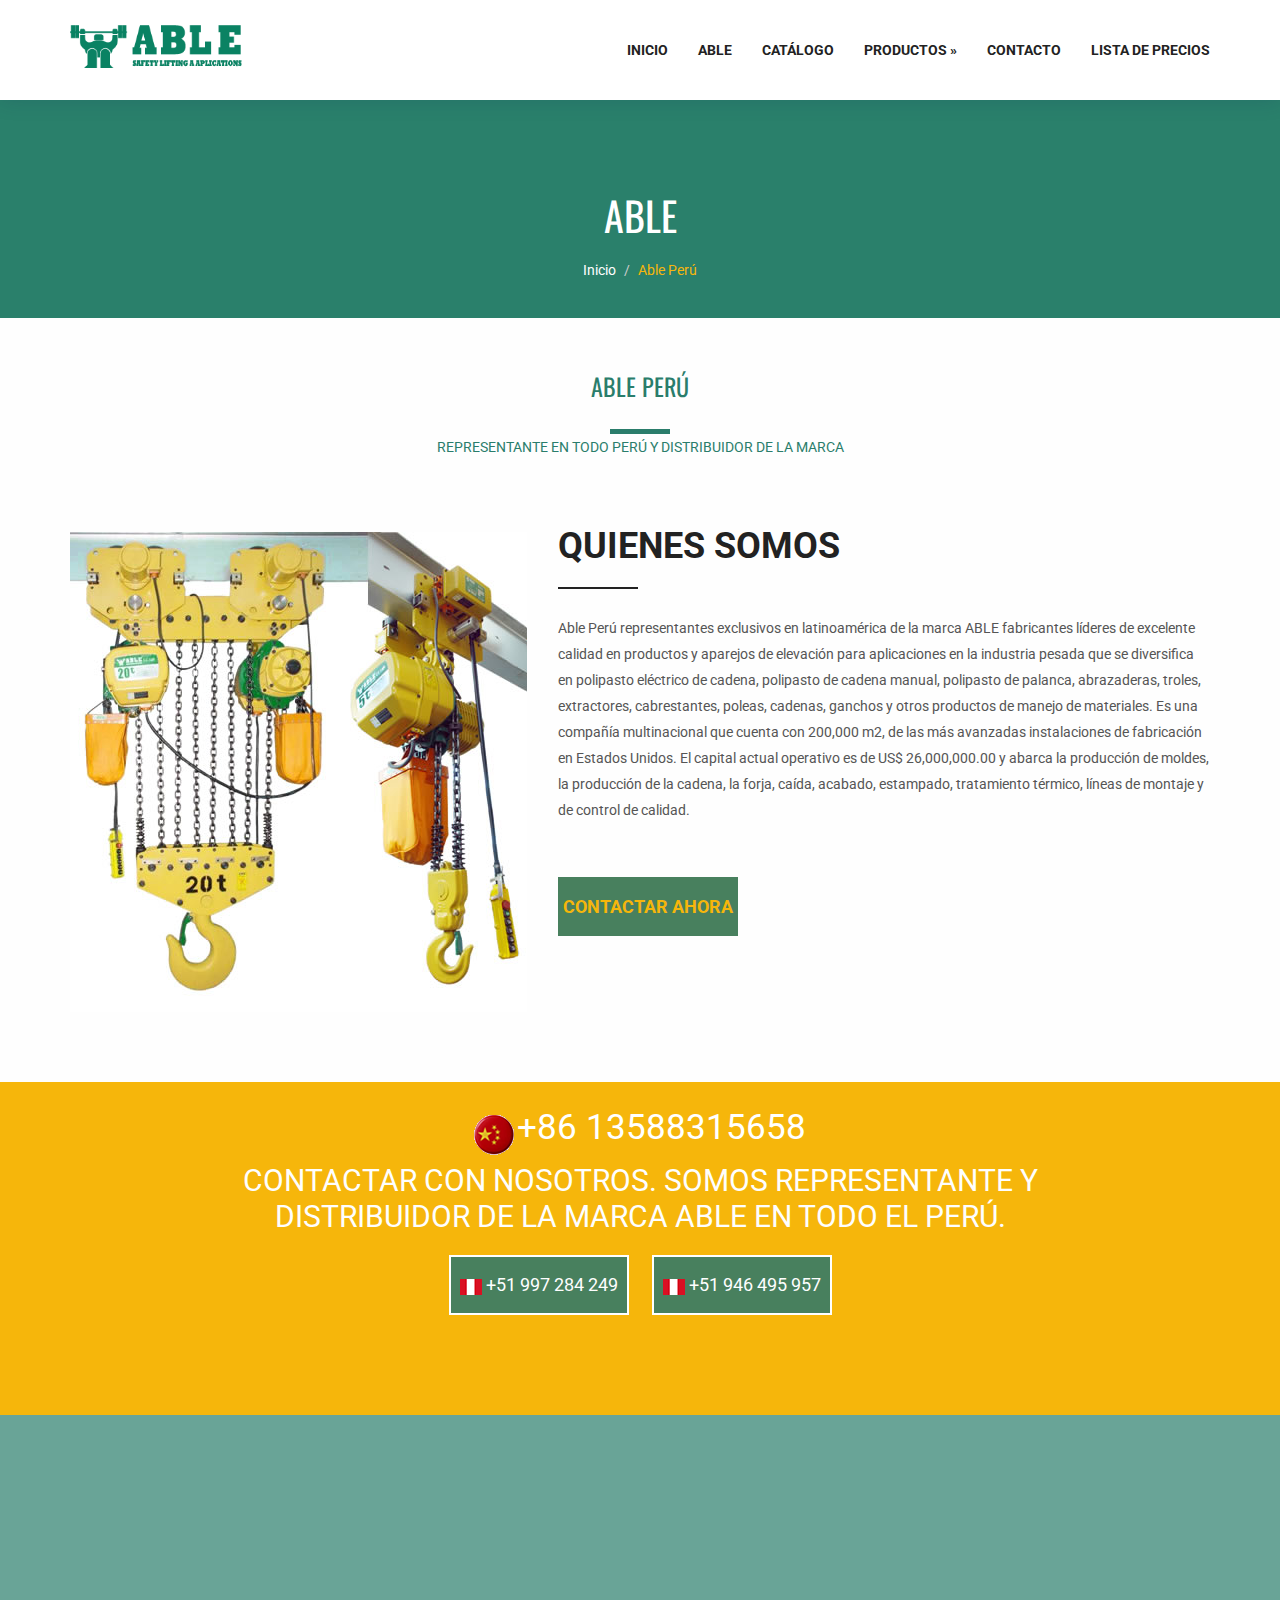
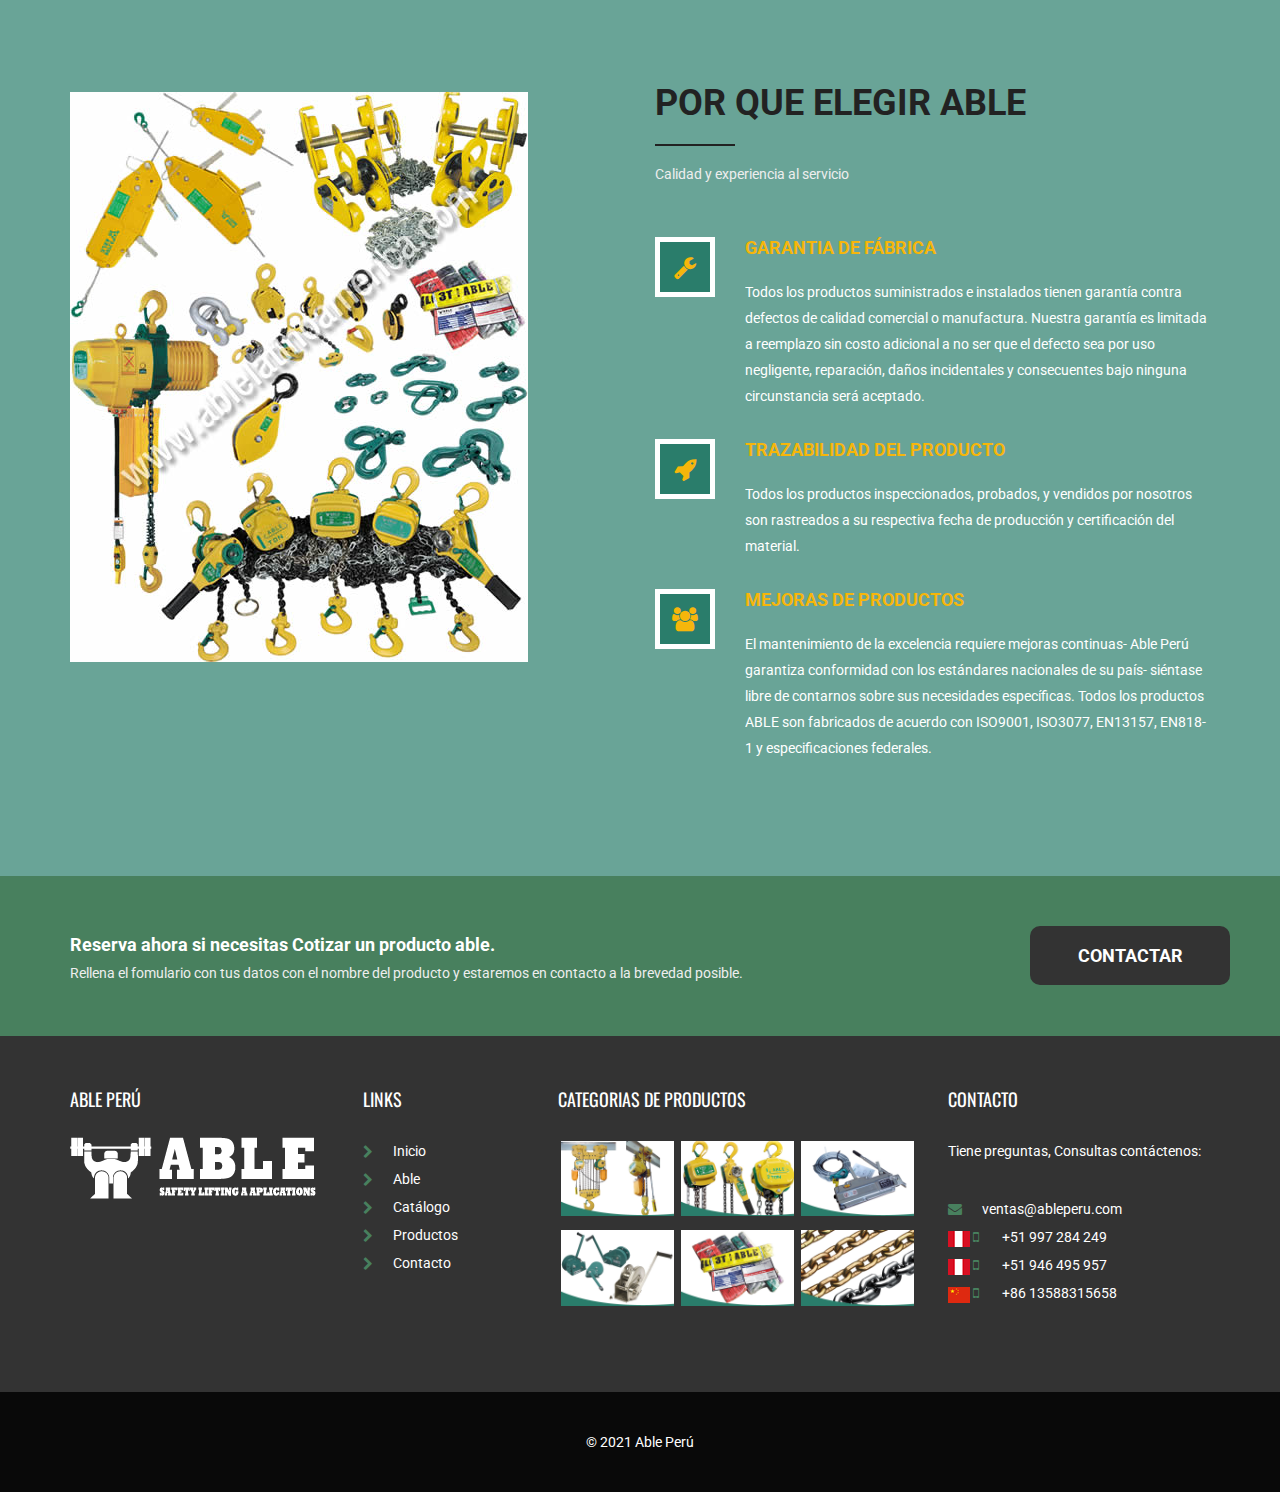
==== able-latinoamerica.html @ 0fa994bf "first commit" ====
<!DOCTYPE html>
<html lang="es">
	<head>
		<title>Datos de Contacto Able Latinoam&eacute;rica| Lima Per&uacute;</title>
		<meta charset="utf-8" />
		<meta name="title" content="Able Latinoam&eacute;rica | Lima Per&uacute;" />
		<meta
			name="description"
			content="Datos de Contacto Able Per&uacute; Tel: 01 772-4024071"
		/>
		<meta
			name="keywords"
			content="Able peru, tecle able, polipastos able, productos able, able america, able hoist"
		/>
		<meta name="author" content="lordigital.com" />
		<meta name="viewport" content="width=device-width, initial-scale=1" />
		<meta http-equiv="X-UA-Compatible" content="IE=edge" />

		<!-- Favicon -->
		<link rel="shortcut icon" href="images/favicon.ico" type="image/x-icon" />
		<link rel="icon" href="images/favicon.ico" type="image/x-icon" />
		<!-- Bootstrap CSS -->
		<link href="css/bootstrap.min.css" rel="stylesheet" />
		<!-- Animate CSS -->
		<link href="vendors/animate/animate.css" rel="stylesheet" />
		<!-- Icon CSS-->
		<link
			rel="stylesheet"
			href="vendors/font-awesome/css/font-awesome.min.css"
		/>
		<!-- Camera Slider -->
		<link rel="stylesheet" href="vendors/camera-slider/camera.css" />
		<!-- Owlcarousel CSS-->
		<link
			rel="stylesheet"
			type="text/css"
			href="vendors/owl_carousel/owl.carousel.css"
			media="all"
		/>

		<!--Theme Styles CSS-->
		<link
			rel="stylesheet"
			type="text/css"
			href="css/ablelatistyle.css"
			media="all"
		/>

		<!-- WARNING: Respond.js doesn't work if you view the page via file:// -->
		<!--[if lt IE 9]>
			<script src="js/html5shiv.min.js"></script>
			<script src="js/respond.min.js"></script>
		<![endif]-->
	</head>

	<body>
		<!-- Header_Area -->
		<nav class="navbar navbar-default header_aera" id="main_navbar">
			<div class="container">
				<div class="col-md-4 p0">
					<div class="navbar-header">
						<button
							type="button"
							class="navbar-toggle collapsed"
							data-toggle="collapse"
							data-target="#min_navbar"
						>
							<span class="sr-only">Toggle navigation</span>
							<span class="icon-bar"></span>
							<span class="icon-bar"></span>
							<span class="icon-bar"></span>
						</button>
						<a class="navbar-brand" href="http://www.ableperu.com/"
							><img src="images/able logo.png" alt="Able"
						/></a>
					</div>
				</div>

				<!-- Collect the nav links, forms, and other content for toggling -->
				<div class="col-md-8 p0">
					<div class="collapse navbar-collapse" id="min_navbar">
						<ul class="nav navbar-nav navbar-right">
							<li>
								<a href="http://www.ableperu.com/" class="dropdown-toggle"
									>Inicio</a
								>
							</li>
							<li>
								<a href="able-latinoamerica.html" class="dropdown-toggle"
									>Able</a
								>
							</li>
							<li>
								<a
									href="https://docs.google.com/gview?url=http://www.ablelatinoamerica.com/images/catalogo/catalogo-able-latinoamerica.pdf&embedded=true"
									class="dropdown-toggle"
									target="_blank"
									>Cat&aacute;logo</a
								>
							</li>
							<li class="dropdown submenu">
								<a href="#" class="dropdown-toggle" data-toggle="dropdown"
									>Productos &raquo;</a
								>
								<ul class="dropdown-menu other_dropdwn">
									<li>
										<a href="polipastos-electricos.html"
											>Polipastos El&eacute;ctricos</a
										>
									</li>
									<li>
										<a href="polipastos-manuales.html">Polipastos Manuales</a>
									</li>
									<li>
										<a href="polipastos-a-cable.html">Polipastos a Cable</a>
									</li>
									<li>
										<a href="winches-manuales-able.html">Winches Manuales</a>
									</li>
									<li><a href="trolley-able.html">Trolley</a></li>
									<li><a href="eslingas-able.html">Eslingas</a></li>
									<li><a href="cadenas-able.html">Cadenas</a></li>
									<li><a href="accesorios-able.html">Accesorios</a></li>
								</ul>
							</li>
							<li><a href="contacto.html">Contacto</a></li>
							<li>
								<a
									href="https://drive.google.com/file/d/1MH5flkO7m_vtP4NKiR6_f-V9gVxPN90h/view?usp=sharing"
									>Lista de Precios</a
								>
							</li>
						</ul>
					</div>
					<!-- /.navbar-collapse -->
				</div>
			</div>
			<!-- /.container -->
		</nav>
		<!-- End Header_Area -->

		<!-- Banner area -->
		<section class="banner_area" data-stellar-background-ratio="0.5">
			<h2>Able</h2>
			<ol class="breadcrumb">
				<li><a href="index.html">Inicio</a></li>
				<li><a href="#" class="active">Able Perú</a></li>
			</ol>
		</section>
		<!-- End Banner area -->

		<!-- About Us Area -->
		<section class="about_us_area row">
			<div class="container">
				<div class="tittle wow fadeInUp">
					<h2>Able Perú</h2>
					<h4>Representante en todo Perú y distribuidor de la marca</h4>
				</div>
				<div class="row about_row">
					<div class="col-md-5 col-sm-6 about_client about_pages_client">
						<img src="images/ablelatinoamerica.jpg" alt="" />
					</div>
					<div class="who_we_area col-md-7 col-sm-6">
						<div class="subtittle">
							<h2>QUIENES SOMOS</h2>
						</div>
						<p>
							Able Perú representantes exclusivos en latinoam&eacute;rica de la
							marca ABLE fabricantes l&iacute;deres de excelente calidad en
							productos y aparejos de elevaci&oacute;n para aplicaciones en la
							industria pesada que se diversifica en polipasto el&eacute;ctrico
							de cadena, polipasto de cadena manual, polipasto de palanca,
							abrazaderas, troles, extractores, cabrestantes, poleas, cadenas,
							ganchos y otros productos de manejo de materiales. Es una
							compa&ntilde;&iacute;a multinacional que cuenta con 200,000 m2, de
							las m&aacute;s avanzadas instalaciones de fabricaci&oacute;n en
							Estados Unidos. El capital actual operativo es de US$
							26,000,000.00 y abarca la producci&oacute;n de moldes, la
							producci&oacute;n de la cadena, la forja, ca&iacute;da, acabado,
							estampado, tratamiento t&eacute;rmico, l&iacute;neas de montaje y
							de control de calidad.
						</p>
						<a href="contacto.html" class="button_all">Contactar Ahora</a>
					</div>
				</div>
			</div>
		</section>
		<!-- End About Us Area -->

		<!-- call Area -->
		<section class="call_min_area">
			<div class="container">
				<h2>
					<!-- <img src="images/b3.png" alt="" />
					<a href="tel:017724024071">01 772-4024071</a> -->
					<img src="images/b3c.png" alt="" />
					<a href="tel:+8613588315658">+86 13588315658</a>
				</h2>
				<p>
					Contactar con nosotros. Somos Representante y distribuidor de la marca
					Able en todo el Per&uacute;.
				</p>
				<div class="call_btn">
					<a href="tel: +51997284249" class="button_all"
						><img src="images/b2.png" alt="" /> +51 997 284 249</a
					>
					<a href="tel: +51946495957" class="button_all"
						><img src="images/b2.png" alt="" /> +51 946 495 957</a
					>
				</div>
			</div>
		</section>
		<!-- End call Area -->

		<!-- Our Features Area -->
		<section class="our_feature_area">
			<div class="container">
				<div class="tittle tittle2 wow fadeInUp">
					<h2>Caracter&iacute;sticas</h2>
					<h4>Caracter&iacute;sticas de nuestros productos Able</h4>
				</div>
				<div class="feature_row row">
					<div class="col-md-6 feature_img">
						<img src="images/able productos.jpg" alt="Able" />
					</div>
					<div class="col-md-6 feature_content">
						<div class="subtittle">
							<h2>POR QUE ELEGIR ABLE</h2>
							<h5>Calidad y experiencia al servicio</h5>
						</div>
						<div class="media">
							<div class="media-left">
								<a href="#">
									<i class="fa fa-wrench" aria-hidden="true"></i>
								</a>
							</div>
							<div class="media-body">
								<a href="#">GARANTIA DE F&Aacute;BRICA</a>
								<p>
									Todos los productos suministrados e instalados tienen
									garant&iacute;a contra defectos de calidad comercial o
									manufactura. Nuestra garant&iacute;a es limitada a reemplazo
									sin costo adicional a no ser que el defecto sea por uso
									negligente, reparaci&oacute;n, da&ntilde;os incidentales y
									consecuentes bajo ninguna circunstancia ser&aacute; aceptado.
								</p>
							</div>
						</div>
						<div class="media">
							<div class="media-left">
								<a href="#">
									<i class="fa fa-rocket" aria-hidden="true"></i>
								</a>
							</div>
							<div class="media-body">
								<a href="#">TRAZABILIDAD DEL PRODUCTO</a>
								<p>
									Todos los productos inspeccionados, probados, y vendidos por
									nosotros son rastreados a su respectiva fecha de
									producci&oacute;n y certificaci&oacute;n del material.
								</p>
							</div>
						</div>
						<div class="media">
							<div class="media-left">
								<a href="#">
									<i class="fa fa-users" aria-hidden="true"></i>
								</a>
							</div>
							<div class="media-body">
								<a href="#">MEJORAS DE PRODUCTOS</a>
								<p>
									El mantenimiento de la excelencia requiere mejoras continuas-
									Able Per&uacute; garantiza conformidad con los
									est&aacute;ndares nacionales de su pa&iacute;s-
									si&eacute;ntase libre de contarnos sobre sus necesidades
									espec&iacute;ficas. Todos los productos ABLE son fabricados de
									acuerdo con ISO9001, ISO3077, EN13157, EN818-1 y
									especificaciones federales.
								</p>
							</div>
						</div>
					</div>
				</div>
			</div>
		</section>
		<!-- End Our Features Area -->

		<!-- Our Partners Area -->
		<section class="our_partners_area">
			<div class="book_now_aera">
				<div class="container">
					<div class="row book_now">
						<div class="col-md-10 booking_text">
							<h4>Reserva ahora si necesitas Cotizar un producto able.</h4>
							<p>
								Rellena el fomulario con tus datos con el nombre del producto y
								estaremos en contacto a la brevedad posible.
							</p>
						</div>
						<div class="col-md-2 p0 book_bottun">
							<a href="contacto.html" class="button_all">Contactar</a>
						</div>
					</div>
				</div>
			</div>
		</section>
		<!-- End Our Partners Area -->
		<!-- Footer Area -->
		<footer class="footer_area">
			<div class="container">
				<div class="footer_row row">
					<div class="col-md-3 col-sm-6 footer_about">
						<h2>ABLE PERÚ</h2>
						<img src="images/able logo2.png" alt="Able" />
					</div>
					<div class="col-md-2 col-sm-6 footer_about quick">
						<h2>Links</h2>
						<ul class="quick_link">
							<li>
								<a href="http://www.ableperu.com/"
									><i class="fa fa-chevron-right"></i>Inicio</a
								>
							</li>
							<li>
								<a href="able-latinoamerica.html"
									><i class="fa fa-chevron-right"></i>Able</a
								>
							</li>
							<li>
								<a
									href="https://docs.google.com/gview?url=http://www.ablelatinoamerica.com/images/catalogo/catalogo-able-latinoamerica.pdf&embedded=true"
									target="_blank"
									><i class="fa fa-chevron-right"></i>Cat&aacute;logo</a
								>
							</li>
							<li>
								<a href="polipastos-electricos.html"
									><i class="fa fa-chevron-right"></i>Productos</a
								>
							</li>
							<li>
								<a href="contacto.html"
									><i class="fa fa-chevron-right"></i>Contacto</a
								>
							</li>
						</ul>
					</div>
					<div class="col-md-4 col-sm-6 footer_about">
						<h2>Categorias de Productos</h2>
						<div class="col-md-4 mrb">
							<a href="polipastos-electricos.html"
								><img
									src="images/productos/able-tecle-electrico.jpg"
									alt="Polipastos electricos"
							/></a>
						</div>
						<div class="col-md-4 mrb">
							<a href="polipastos-manuales.html"
								><img
									src="images/productos/able-tecle-manual.jpg"
									alt="Polipastos manuales"
							/></a>
						</div>
						<div class="col-md-4 mrb">
							<a href="polipastos-a-cable.html"
								><img
									src="images/productos/able-polipasto-tirfor.jpg"
									alt="Polipastos a cable"
							/></a>
						</div>
						<div class="col-md-4 mrb">
							<a href="winches-manuales-able.html"
								><img
									src="images/productos/able-winche-manual.jpg"
									alt="Winches Able"
							/></a>
						</div>
						<div class="col-md-4 mrb">
							<a href="eslingas-able.html"
								><img
									src="images/productos/able-eslingas.jpg"
									alt="Eslingas Able"
							/></a>
						</div>
						<div class="col-md-4 mrb">
							<a href="cadenas-able.html"
								><img src="images/productos/able-cadenas.jpg" alt="Cadenas"
							/></a>
						</div>
					</div>
					<div class="col-md-3 col-sm-6 footer_about">
						<h2>CONTACTO</h2>
						<address>
							<p>Tiene preguntas, Consultas cont&aacute;ctenos:</p>
							<ul class="my_address">
								<ul class="my_address">
									<li>
										<a href="mailto:ventas@ableperu.com?subject=Able%20Perú"
											><i class="fa fa-envelope" aria-hidden="true"></i
											>ventas@ableperu.com</a
										>
									</li>
									<!-- <li><img src="images/b1.png" alt="" /> <a href="#"><i class="fa fa-phone"
                                            aria-hidden="true"></i> 01 772-4024071</a></li> -->
									<li>
										<img src="images/b2.png" alt="" />
										<a href="tel: 51 997284249"
											><i class="fa fa-mobile" aria-hidden="true"></i> +51 997
											284 249</a
										>
									</li>
									<li>
										<img src="images/b2.png" alt="" />
										<a href="tel: 51 946495957"
											><i class="fa fa-mobile" aria-hidden="true"></i> +51 946
											495 957</a
										>
									</li>
									<li>
										<img src="images/b2c.png" alt="" />
										<a href="#"
											><i class="fa fa-mobile" aria-hidden="true"></i> +86
											13588315658</a
										>
									</li>
								</ul>
							</ul>
						</address>
					</div>
				</div>
			</div>
			<div class="copyright_area">&copy; 2021 Able Perú</div>
		</footer>
		<!-- End Footer Area -->

		<!-- jQuery JS -->
		<script src="js/jquery-1.12.0.min.js"></script>
		<!-- Bootstrap JS -->
		<script src="js/bootstrap.min.js"></script>
		<!-- Animate JS -->
		<script src="vendors/animate/wow.min.js"></script>
		<!-- Camera Slider -->
		<script src="vendors/camera-slider/jquery.easing.1.3.js"></script>
		<script src="vendors/camera-slider/camera.min.js"></script>
		<!-- Isotope JS -->
		<script src="vendors/isotope/imagesloaded.pkgd.min.js"></script>
		<script src="vendors/isotope/isotope.pkgd.min.js"></script>
		<!-- Progress JS -->
		<script src="vendors/Counter-Up/jquery.counterup.min.js"></script>
		<script src="vendors/Counter-Up/waypoints.min.js"></script>
		<!-- Owlcarousel JS -->
		<script src="vendors/owl_carousel/owl.carousel.min.js"></script>
		<!-- Stellar JS -->
		<script src="vendors/stellar/jquery.stellar.js"></script>
		<!-- Theme JS -->
		<script src="js/theme.js"></script>
	</body>
</html>
---- vendors/camera-slider/camera.css ----
/**************************
*
*	GENERAL
*
**************************/
.camera_wrap a, .camera_wrap img, 
.camera_wrap ol, .camera_wrap ul, .camera_wrap li,
.camera_wrap table, .camera_wrap tbody, .camera_wrap tfoot, .camera_wrap thead, .camera_wrap tr, .camera_wrap th, .camera_wrap td
.camera_thumbs_wrap a, .camera_thumbs_wrap img, 
.camera_thumbs_wrap ol, .camera_thumbs_wrap ul, .camera_thumbs_wrap li,
.camera_thumbs_wrap table, .camera_thumbs_wrap tbody, .camera_thumbs_wrap tfoot, .camera_thumbs_wrap thead, .camera_thumbs_wrap tr, .camera_thumbs_wrap th, .camera_thumbs_wrap td {
	background: none;
	border: 0;
	font: inherit;
	font-size: 100%;
	margin: 0;
	padding: 0;
	vertical-align: baseline;
	list-style: none
}
.camera_wrap {
	/*direction: ltr;
	display: none;*/
	float: left;
	position: relative;
	z-index: 0;
	/*height:450px;*/
}
.camera_wrap img {
	max-width: none!important;
	/*width: 100%;*/
	max-height:550px;
	/*max-width: 100%;*/
	left:0;
}
.img-cov{width:100%;}
.camera_fakehover {
	height: 100%;
	min-height: 60px;
	position: relative;
	width: 100%;
	z-index: 1;
}
.camera_fakehover img {
	background-size: cover;
	margin:0 auto;
}
/*.camera_wrap {
	width: 100%;
	max-height:500px;
}*/
.camera_wrap{
	width: 100%;
	max-height:550px;
	max-width: 100%;
	margin:0 auto;
	left:0;
	right:0;*/
}
/*
.camera_wrap img{
	
	
}*/
.camera_src {
	display: none;
}
.cameraCont, .cameraContents {
	/*height: 100%;*/
	position: relative;
	/*width: 100%;*/
	z-index: 1;
}
.cameraSlide {
	bottom: 0;
	left: 0;
	position: absolute;
	right: 0;
	top: 0;
	/*width: 100%;*/
}
.cameraContent {
	bottom: 0;
	display: none;
	left: 0;
	/*max-height:450px;*/
	position: absolute;
	right: 0;
	top: 0;
	/*width: 100%;*/
}
.camera_target {
	bottom: 0;
	height: auto;/*height: 100%;*/
	left: 0;
	overflow: hidden;
	position: absolute;
	right: 0;
	text-align: left;
	top: 0;
	width: 100%;
	z-index: 0;
}
.camera_overlayer {
	bottom: 0;
	height: 100%;
	left: 0;
	overflow: hidden;
	position: absolute;
	right: 0;
	top: 0;
	width: 100%;
	z-index: 0;
}
.camera_target_content {
	bottom: 0;
	left: 0;
	overflow: hidden;
	position: absolute;
	right: 0;
	top: 0;
	z-index: 2;
}
.camera_target_content .camera_link {
    background: url(images/blank.gif);
	display: block;
	height: 100%;
	text-decoration: none;
}
.camera_loader {
    background: #fff url(images/camera-loader.gif) no-repeat center;
	background: rgba(255, 255, 255, 0.9) u/images/camera-loader.gif) no-repeat center;
	border: 1px solid #ffffff;
	-webkit-border-radius: 18px;
	-moz-border-radius: 18px;
	border-radius: 18px;
	height: 36px;
	left: 50%;
	overflow: hidden;
	position: absolute;
	margin: -18px 0 0 -18px;
	top: 50%;
	width: 36px;
	z-index: 3;
}
.camera_bar {
	bottom: 0;
	left: 0;
	overflow: hidden;
	position: absolute;
	right: 0;
	top: 0;
	z-index: 3;
}
.camera_thumbs_wrap.camera_left .camera_bar, .camera_thumbs_wrap.camera_right .camera_bar {
	height: 100%;
	position: absolute;
	width: auto;
}
.camera_thumbs_wrap.camera_bottom .camera_bar, .camera_thumbs_wrap.camera_top .camera_bar {
	height: auto;
	position: absolute;
	width: 100%;
}
.camera_nav_cont {
	height: 65px;
	overflow: hidden;
	position: absolute;
	right: 9px;
	top: 15px;
	width: 120px;
	z-index: 4;
}
.camera_caption {
	bottom: 0;
	display: block;
	position: absolute;
	width: 100%;
}
.camera_caption > div {
	padding: 10px 20px;
}
.camerarelative {
	overflow: hidden;
	position: relative;
}
.imgFake {
	cursor: pointer;
}
.camera_prevThumbs {
	bottom: 4px;
	cursor: pointer;
	left: 0;
	position: absolute;
	top: 4px;
	visibility: hidden;
	width: 30px;
	z-index: 10;
}
.camera_prevThumbs div {
	background: url(images/camera_skins.png) no-repeat -160px 0;
	display: block;
	height: 40px;
	margin-top: -20px;
	position: absolute;
	top: 50%;
	width: 30px;
}
.camera_nextThumbs {
	bottom: 4px;
	cursor: pointer;
	position: absolute;
	right: 0;
	top: 4px;
	visibility: hidden;
	width: 30px;
	z-index: 10;
}
.camera_nextThumbs div {
	background: url(images/camera_skins.png) no-repeat -190px 0;
	display: block;
	height: 40px;
	margin-top: -20px;
	position: absolute;
	top: 50%;
	width: 30px;
}
.camera_command_wrap .hideNav {
	display: none;
}
.camera_command_wrap {
	left: 0;
	position: relative;
	right:0;
	z-index: 4;
}
.camera_wrap .camera_pag .camera_pag_ul {
	list-style: none;
	margin: 0;
	padding: 0;
	text-align: right;
}
.camera_wrap .camera_pag .camera_pag_ul li {
	-webkit-border-radius: 8px;
	-moz-border-radius: 8px;
	border-radius: 8px;
	cursor: pointer;
	display: inline-block;
	height: 16px;
	margin: 20px 5px;
	position: relative;
	text-align: left;
	text-indent: 9999px;
	width: 16px;
}
.camera_commands_emboss .camera_pag .camera_pag_ul li {
	-moz-box-shadow:
		0px 1px 0px rgba(255,255,255,1),
		inset 0px 1px 1px rgba(0,0,0,0.2);
	-webkit-box-shadow:
		0px 1px 0px rgba(255,255,255,1),
		inset 0px 1px 1px rgba(0,0,0,0.2);
	box-shadow:
		0px 1px 0px rgba(255,255,255,1),
		inset 0px 1px 1px rgba(0,0,0,0.2);
}
.camera_wrap .camera_pag .camera_pag_ul li > span {
	-webkit-border-radius: 5px;
	-moz-border-radius: 5px;
	border-radius: 5px;
	height: 8px;
	left: 4px;
	overflow: hidden;
	position: absolute;
	top: 4px;
	width: 8px;
}
.camera_commands_emboss .camera_pag .camera_pag_ul li:hover > span {
	-moz-box-shadow:
		0px 1px 0px rgba(255,255,255,1),
		inset 0px 1px 1px rgba(0,0,0,0.2);
	-webkit-box-shadow:
		0px 1px 0px rgba(255,255,255,1),
		inset 0px 1px 1px rgba(0,0,0,0.2);
	box-shadow:
		0px 1px 0px rgba(255,255,255,1),
		inset 0px 1px 1px rgba(0,0,0,0.2);
}
.camera_wrap .camera_pag .camera_pag_ul li.cameracurrent > span {
	-moz-box-shadow: 0;
	-webkit-box-shadow: 0;
	box-shadow: 0;
}
.camera_pag_ul li img {
	display: none;
	position: absolute;
}
.camera_pag_ul .thumb_arrow {
    border-left: 4px solid transparent;
    border-right: 4px solid transparent;
    border-top: 4px solid;
	top: 0;
	left: 50%;
	margin-left: -4px;
	position: absolute;
}
.camera_prev, .camera_next, .camera_commands {
	cursor: pointer;
	height: 40px;
	margin-top: -20px;
	position: absolute;
	top: 50%;
	width: 40px;
	z-index: 2;
}
.camera_prev {
	left: 0;
}
.camera_prev > span {
	background: url(images/camera_skins.png) no-repeat 0 0;
	display: block;
	height: 40px;
	width: 40px;
}
.camera_next {
	right: 0;
}
.camera_next > span {
	background: url(images/camera_skins.png) no-repeat -40px 0;
	display: block;
	height: 40px;
	width: 40px;
}
.camera_commands {
	right: 41px;
}
.camera_commands > .camera_play {
	background: url(images/camera_skins.png) no-repeat -80px 0;
	height: 40px;
	width: 40px;
}
.camera_commands > .camera_stop {
	background: url(images/camera_skins.png) no-repeat -120px 0;
	display: block;
	height: 40px;
	width: 40px;
}
.camera_wrap .camera_pag .camera_pag_ul li {
	-webkit-border-radius: 8px;
	-moz-border-radius: 8px;
	border-radius: 8px;
	cursor: pointer;
	display: inline-block;
	height: 16px;
	margin: 20px 5px;
	position: relative;
	text-indent: 9999px;
	width: 16px;
}
.camera_thumbs_cont {
	-webkit-border-bottom-right-radius: 4px;
	-webkit-border-bottom-left-radius: 4px;
	-moz-border-radius-bottomright: 4px;
	-moz-border-radius-bottomleft: 4px;
	border-bottom-right-radius: 4px;
	border-bottom-left-radius: 4px;
	overflow: hidden;
	position: relative;
	width: 100%;
}
.camera_commands_emboss .camera_thumbs_cont {
	-moz-box-shadow:
		0px 1px 0px rgba(255,255,255,1),
		inset 0px 1px 1px rgba(0,0,0,0.2);
	-webkit-box-shadow:
		0px 1px 0px rgba(255,255,255,1),
		inset 0px 1px 1px rgba(0,0,0,0.2);
	box-shadow:
		0px 1px 0px rgba(255,255,255,1),
		inset 0px 1px 1px rgba(0,0,0,0.2);
}
.camera_thumbs_cont > div {
	float: left;
	width: 100%;
}
.camera_thumbs_cont ul {
	overflow: hidden;
	padding: 3px 4px 8px;
	position: relative;
	text-align: center;
}
.camera_thumbs_cont ul li {
	display: inline;
	padding: 0 4px;
}
.camera_thumbs_cont ul li > img {
	border: 1px solid;
	cursor: pointer;
	margin-top: 5px;
	vertical-align:bottom;
}
.camera_clear {
	display: block;
	clear: both;
}
.showIt {
	display: none;
}
.camera_clear {
	clear: both;
	display: block;
	height: 1px;
	margin: -1px 0 25px;
	position: relative;
}
/**************************
*
*	COLORS & SKINS
*
**************************/
.pattern_1 .camera_overlayer {
	background: url(images/patterns/overlay1.png) repeat;
}
.pattern_2 .camera_overlayer {
	background: url(images/patterns/overlay2.png) repeat;
}
.pattern_3 .camera_overlayer {
	background: url(images/patterns/overlay3.png) repeat;
}
.pattern_4 .camera_overlayer {
	background: url(images/patterns/overlay4.png) repeat;
}
.pattern_5 .camera_overlayer {
	background: url(images/patterns/overlay5.png) repeat;
}
.pattern_6 .camera_overlayer {
	background: url(images/patterns/overlay6.png) repeat;
}
.pattern_7 .camera_overlayer {
	background: url(images/patterns/overlay7.png) repeat;
}
.pattern_8 .camera_overlayer {
	background: url(images/patterns/overlay8.png) repeat;
}
.pattern_9 .camera_overlayer {
	background: url(images/patterns/overlay9.png) repeat;
}
.pattern_10 .camera_overlayer {
	background: url(images/patterns/overlay10.png) repeat;
}
.camera_caption {
	color: #fff;
}
.camera_caption > div {
	background: #000;
	background: rgba(0, 0, 0, 0.8);
}
.camera_wrap .camera_pag .camera_pag_ul li {
	background: #b7b7b7;
}
.camera_wrap .camera_pag .camera_pag_ul li:hover > span {
	background: #b7b7b7;
}
.camera_wrap .camera_pag .camera_pag_ul li.cameracurrent > span {
	background: #434648;
}
.camera_pag_ul li img {
	border: 4px solid #e6e6e6;
	-moz-box-shadow: 0px 3px 6px rgba(0,0,0,.5);
	-webkit-box-shadow: 0px 3px 6px rgba(0,0,0,.5);
	box-shadow: 0px 3px 6px rgba(0,0,0,.5);
}
.camera_pag_ul .thumb_arrow {
    border-top-color: #e6e6e6;
}
.camera_prevThumbs, .camera_nextThumbs, .camera_prev, .camera_next, .camera_commands, .camera_thumbs_cont {
	background: #d8d8d8;
	background: rgba(216, 216, 216, 0.85);
}
.camera_wrap .camera_pag .camera_pag_ul li {
	background: #b7b7b7;
}
.camera_thumbs_cont ul li > img {
	border-color: 1px solid #000;
}
/*AMBER SKIN*/
.camera_amber_skin .camera_prevThumbs div {
	background-position: -160px -160px;
}
.camera_amber_skin .camera_nextThumbs div {
	background-position: -190px -160px;
}
.camera_amber_skin .camera_prev > span {
	background-position: 0 -160px;
}
.camera_amber_skin .camera_next > span {
	background-position: -40px -160px;
}
.camera_amber_skin .camera_commands > .camera_play {
	background-position: -80px -160px;
}
.camera_amber_skin .camera_commands > .camera_stop {
	background-position: -120px -160px;
}
/*ASH SKIN*/
.camera_ash_skin .camera_prevThumbs div {
	background-position: -160px -200px;
}
.camera_ash_skin .camera_nextThumbs div {
	background-position: -190px -200px;
}
.camera_ash_skin .camera_prev > span {
	background-position: 0 -200px;
}
.camera_ash_skin .camera_next > span {
	background-position: -40px -200px;
}
.camera_ash_skin .camera_commands > .camera_play {
	background-position: -80px -200px;
}
.camera_ash_skin .camera_commands > .camera_stop {
	background-position: -120px -200px;
}
/*AZURE SKIN*/
.camera_azure_skin .camera_prevThumbs div {
	background-position: -160px -240px;
}
.camera_azure_skin .camera_nextThumbs div {
	background-position: -190px -240px;
}
.camera_azure_skin .camera_prev > span {
	background-position: 0 -240px;
}
.camera_azure_skin .camera_next > span {
	background-position: -40px -240px;
}
.camera_azure_skin .camera_commands > .camera_play {
	background-position: -80px -240px;
}
.camera_azure_skin .camera_commands > .camera_stop {
	background-position: -120px -240px;
}
/*BEIGE SKIN*/
.camera_beige_skin .camera_prevThumbs div {
	background-position: -160px -120px;
}
.camera_beige_skin .camera_nextThumbs div {
	background-position: -190px -120px;
}
.camera_beige_skin .camera_prev > span {
	background-position: 0 -120px;
}
.camera_beige_skin .camera_next > span {
	background-position: -40px -120px;
}
.camera_beige_skin .camera_commands > .camera_play {
	background-position: -80px -120px;
}
.camera_beige_skin .camera_commands > .camera_stop {
	background-position: -120px -120px;
}
/*BLACK SKIN*/
.camera_black_skin .camera_prevThumbs div {
	background-position: -160px -40px;
}
.camera_black_skin .camera_nextThumbs div {
	background-position: -190px -40px;
}
.camera_black_skin .camera_prev > span {
	background-position: 0 -40px;
}
.camera_black_skin .camera_next > span {
	background-position: -40px -40px;
}
.camera_black_skin .camera_commands > .camera_play {
	background-position: -80px -40px;
}
.camera_black_skin .camera_commands > .camera_stop {
	background-position: -120px -40px;
}
/*BLUE SKIN*/
.camera_blue_skin .camera_prevThumbs div {
	background-position: -160px -280px;
}
.camera_blue_skin .camera_nextThumbs div {
	background-position: -190px -280px;
}
.camera_blue_skin .camera_prev > span {
	background-position: 0 -280px;
}
.camera_blue_skin .camera_next > span {
	background-position: -40px -280px;
}
.camera_blue_skin .camera_commands > .camera_play {
	background-position: -80px -280px;
}
.camera_blue_skin .camera_commands > .camera_stop {
	background-position: -120px -280px;
}
/*BROWN SKIN*/
.camera_brown_skin .camera_prevThumbs div {
	background-position: -160px -320px;
}
.camera_brown_skin .camera_nextThumbs div {
	background-position: -190px -320px;
}
.camera_brown_skin .camera_prev > span {
	background-position: 0 -320px;
}
.camera_brown_skin .camera_next > span {
	background-position: -40px -320px;
}
.camera_brown_skin .camera_commands > .camera_play {
	background-position: -80px -320px;
}
.camera_brown_skin .camera_commands > .camera_stop {
	background-position: -120px -320px;
}
/*BURGUNDY SKIN*/
.camera_burgundy_skin .camera_prevThumbs div {
	background-position: -160px -360px;
}
.camera_burgundy_skin .camera_nextThumbs div {
	background-position: -190px -360px;
}
.camera_burgundy_skin .camera_prev > span {
	background-position: 0 -360px;
}
.camera_burgundy_skin .camera_next > span {
	background-position: -40px -360px;
}
.camera_burgundy_skin .camera_commands > .camera_play {
	background-position: -80px -360px;
}
.camera_burgundy_skin .camera_commands > .camera_stop {
	background-position: -120px -360px;
}
/*CHARCOAL SKIN*/
.camera_charcoal_skin .camera_prevThumbs div {
	background-position: -160px -400px;
}
.camera_charcoal_skin .camera_nextThumbs div {
	background-position: -190px -400px;
}
.camera_charcoal_skin .camera_prev > span {
	background-position: 0 -400px;
}
.camera_charcoal_skin .camera_next > span {
	background-position: -40px -400px;
}
.camera_charcoal_skin .camera_commands > .camera_play {
	background-position: -80px -400px;
}
.camera_charcoal_skin .camera_commands > .camera_stop {
	background-position: -120px -400px;
}
/*CHOCOLATE SKIN*/
.camera_chocolate_skin .camera_prevThumbs div {
	background-position: -160px -440px;
}
.camera_chocolate_skin .camera_nextThumbs div {
	background-position: -190px -440px;
}
.camera_chocolate_skin .camera_prev > span {
	background-position: 0 -440px;
}
.camera_chocolate_skin .camera_next > span {
	background-position: -40px -440px;
}
.camera_chocolate_skin .camera_commands > .camera_play {
	background-position: -80px -440px;
}
.camera_chocolate_skin .camera_commands > .camera_stop {
	background-position: -120px -440px	;
}
/*COFFEE SKIN*/
.camera_coffee_skin .camera_prevThumbs div {
	background-position: -160px -480px;
}
.camera_coffee_skin .camera_nextThumbs div {
	background-position: -190px -480px;
}
.camera_coffee_skin .camera_prev > span {
	background-position: 0 -480px;
}
.camera_coffee_skin .camera_next > span {
	background-position: -40px -480px;
}
.camera_coffee_skin .camera_commands > .camera_play {
	background-position: -80px -480px;
}
.camera_coffee_skin .camera_commands > .camera_stop {
	background-position: -120px -480px	;
}
/*CYAN SKIN*/
.camera_cyan_skin .camera_prevThumbs div {
	background-position: -160px -520px;
}
.camera_cyan_skin .camera_nextThumbs div {
	background-position: -190px -520px;
}
.camera_cyan_skin .camera_prev > span {
	background-position: 0 -520px;
}
.camera_cyan_skin .camera_next > span {
	background-position: -40px -520px;
}
.camera_cyan_skin .camera_commands > .camera_play {
	background-position: -80px -520px;
}
.camera_cyan_skin .camera_commands > .camera_stop {
	background-position: -120px -520px	;
}
/*FUCHSIA SKIN*/
.camera_fuchsia_skin .camera_prevThumbs div {
	background-position: -160px -560px;
}
.camera_fuchsia_skin .camera_nextThumbs div {
	background-position: -190px -560px;
}
.camera_fuchsia_skin .camera_prev > span {
	background-position: 0 -560px;
}
.camera_fuchsia_skin .camera_next > span {
	background-position: -40px -560px;
}
.camera_fuchsia_skin .camera_commands > .camera_play {
	background-position: -80px -560px;
}
.camera_fuchsia_skin .camera_commands > .camera_stop {
	background-position: -120px -560px	;
}
/*GOLD SKIN*/
.camera_gold_skin .camera_prevThumbs div {
	background-position: -160px -600px;
}
.camera_gold_skin .camera_nextThumbs div {
	background-position: -190px -600px;
}
.camera_gold_skin .camera_prev > span {
	background-position: 0 -600px;
}
.camera_gold_skin .camera_next > span {
	background-position: -40px -600px;
}
.camera_gold_skin .camera_commands > .camera_play {
	background-position: -80px -600px;
}
.camera_gold_skin .camera_commands > .camera_stop {
	background-position: -120px -600px	;
}
/*GREEN SKIN*/
.camera_green_skin .camera_prevThumbs div {
	background-position: -160px -640px;
}
.camera_green_skin .camera_nextThumbs div {
	background-position: -190px -640px;
}
.camera_green_skin .camera_prev > span {
	background-position: 0 -640px;
}
.camera_green_skin .camera_next > span {
	background-position: -40px -640px;
}
.camera_green_skin .camera_commands > .camera_play {
	background-position: -80px -640px;
}
.camera_green_skin .camera_commands > .camera_stop {
	background-position: -120px -640px	;
}
/*GREY SKIN*/
.camera_grey_skin .camera_prevThumbs div {
	background-position: -160px -680px;
}
.camera_grey_skin .camera_nextThumbs div {
	background-position: -190px -680px;
}
.camera_grey_skin .camera_prev > span {
	background-position: 0 -680px;
}
.camera_grey_skin .camera_next > span {
	background-position: -40px -680px;
}
.camera_grey_skin .camera_commands > .camera_play {
	background-position: -80px -680px;
}
.camera_grey_skin .camera_commands > .camera_stop {
	background-position: -120px -680px	;
}
/*INDIGO SKIN*/
.camera_indigo_skin .camera_prevThumbs div {
	background-position: -160px -720px;
}
.camera_indigo_skin .camera_nextThumbs div {
	background-position: -190px -720px;
}
.camera_indigo_skin .camera_prev > span {
	background-position: 0 -720px;
}
.camera_indigo_skin .camera_next > span {
	background-position: -40px -720px;
}
.camera_indigo_skin .camera_commands > .camera_play {
	background-position: -80px -720px;
}
.camera_indigo_skin .camera_commands > .camera_stop {
	background-position: -120px -720px	;
}
/*KHAKI SKIN*/
.camera_khaki_skin .camera_prevThumbs div {
	background-position: -160px -760px;
}
.camera_khaki_skin .camera_nextThumbs div {
	background-position: -190px -760px;
}
.camera_khaki_skin .camera_prev > span {
	background-position: 0 -760px;
}
.camera_khaki_skin .camera_next > span {
	background-position: -40px -760px;
}
.camera_khaki_skin .camera_commands > .camera_play {
	background-position: -80px -760px;
}
.camera_khaki_skin .camera_commands > .camera_stop {
	background-position: -120px -760px	;
}
/*LIME SKIN*/
.camera_lime_skin .camera_prevThumbs div {
	background-position: -160px -800px;
}
.camera_lime_skin .camera_nextThumbs div {
	background-position: -190px -800px;
}
.camera_lime_skin .camera_prev > span {
	background-position: 0 -800px;
}
.camera_lime_skin .camera_next > span {
	background-position: -40px -800px;
}
.camera_lime_skin .camera_commands > .camera_play {
	background-position: -80px -800px;
}
.camera_lime_skin .camera_commands > .camera_stop {
	background-position: -120px -800px	;
}
/*MAGENTA SKIN*/
.camera_magenta_skin .camera_prevThumbs div {
	background-position: -160px -840px;
}
.camera_magenta_skin .camera_nextThumbs div {
	background-position: -190px -840px;
}
.camera_magenta_skin .camera_prev > span {
	background-position: 0 -840px;
}
.camera_magenta_skin .camera_next > span {
	background-position: -40px -840px;
}
.camera_magenta_skin .camera_commands > .camera_play {
	background-position: -80px -840px;
}
.camera_magenta_skin .camera_commands > .camera_stop {
	background-position: -120px -840px	;
}
/*MAROON SKIN*/
.camera_maroon_skin .camera_prevThumbs div {
	background-position: -160px -880px;
}
.camera_maroon_skin .camera_nextThumbs div {
	background-position: -190px -880px;
}
.camera_maroon_skin .camera_prev > span {
	background-position: 0 -880px;
}
.camera_maroon_skin .camera_next > span {
	background-position: -40px -880px;
}
.camera_maroon_skin .camera_commands > .camera_play {
	background-position: -80px -880px;
}
.camera_maroon_skin .camera_commands > .camera_stop {
	background-position: -120px -880px	;
}
/*ORANGE SKIN*/
.camera_orange_skin .camera_prevThumbs div {
	background-position: -160px -920px;
}
.camera_orange_skin .camera_nextThumbs div {
	background-position: -190px -920px;
}
.camera_orange_skin .camera_prev > span {
	background-position: 0 -920px;
}
.camera_orange_skin .camera_next > span {
	background-position: -40px -920px;
}
.camera_orange_skin .camera_commands > .camera_play {
	background-position: -80px -920px;
}
.camera_orange_skin .camera_commands > .camera_stop {
	background-position: -120px -920px	;
}
/*OLIVE SKIN*/
.camera_olive_skin .camera_prevThumbs div {
	background-position: -160px -1080px;
}
.camera_olive_skin .camera_nextThumbs div {
	background-position: -190px -1080px;
}
.camera_olive_skin .camera_prev > span {
	background-position: 0 -1080px;
}
.camera_olive_skin .camera_next > span {
	background-position: -40px -1080px;
}
.camera_olive_skin .camera_commands > .camera_play {
	background-position: -80px -1080px;
}
.camera_olive_skin .camera_commands > .camera_stop {
	background-position: -120px -1080px	;
}
/*PINK SKIN*/
.camera_pink_skin .camera_prevThumbs div {
	background-position: -160px -960px;
}
.camera_pink_skin .camera_nextThumbs div {
	background-position: -190px -960px;
}
.camera_pink_skin .camera_prev > span {
	background-position: 0 -960px;
}
.camera_pink_skin .camera_next > span {
	background-position: -40px -960px;
}
.camera_pink_skin .camera_commands > .camera_play {
	background-position: -80px -960px;
}
.camera_pink_skin .camera_commands > .camera_stop {
	background-position: -120px -960px	;
}
/*PISTACHIO SKIN*/
.camera_pistachio_skin .camera_prevThumbs div {
	background-position: -160px -1040px;
}
.camera_pistachio_skin .camera_nextThumbs div {
	background-position: -190px -1040px;
}
.camera_pistachio_skin .camera_prev > span {
	background-position: 0 -1040px;
}
.camera_pistachio_skin .camera_next > span {
	background-position: -40px -1040px;
}
.camera_pistachio_skin .camera_commands > .camera_play {
	background-position: -80px -1040px;
}
.camera_pistachio_skin .camera_commands > .camera_stop {
	background-position: -120px -1040px	;
}
/*PINK SKIN*/
.camera_pink_skin .camera_prevThumbs div {
	background-position: -160px -80px;
}
.camera_pink_skin .camera_nextThumbs div {
	background-position: -190px -80px;
}
.camera_pink_skin .camera_prev > span {
	background-position: 0 -80px;
}
.camera_pink_skin .camera_next > span {
	background-position: -40px -80px;
}
.camera_pink_skin .camera_commands > .camera_play {
	background-position: -80px -80px;
}
.camera_pink_skin .camera_commands > .camera_stop {
	background-position: -120px -80px;
}
/*RED SKIN*/
.camera_red_skin .camera_prevThumbs div {
	background-position: -160px -1000px;
}
.camera_red_skin .camera_nextThumbs div {
	background-position: -190px -1000px;
}
.camera_red_skin .camera_prev > span {
	background-position: 0 -1000px;
}
.camera_red_skin .camera_next > span {
	background-position: -40px -1000px;
}
.camera_red_skin .camera_commands > .camera_play {
	background-position: -80px -1000px;
}
.camera_red_skin .camera_commands > .camera_stop {
	background-position: -120px -1000px	;
}
/*TANGERINE SKIN*/
.camera_tangerine_skin .camera_prevThumbs div {
	background-position: -160px -1120px;
}
.camera_tangerine_skin .camera_nextThumbs div {
	background-position: -190px -1120px;
}
.camera_tangerine_skin .camera_prev > span {
	background-position: 0 -1120px;
}
.camera_tangerine_skin .camera_next > span {
	background-position: -40px -1120px;
}
.camera_tangerine_skin .camera_commands > .camera_play {
	background-position: -80px -1120px;
}
.camera_tangerine_skin .camera_commands > .camera_stop {
	background-position: -120px -1120px	;
}
/*TURQUOISE SKIN*/
.camera_turquoise_skin .camera_prevThumbs div {
	background-position: -160px -1160px;
}
.camera_turquoise_skin .camera_nextThumbs div {
	background-position: -190px -1160px;
}
.camera_turquoise_skin .camera_prev > span {
	background-position: 0 -1160px;
}
.camera_turquoise_skin .camera_next > span {
	background-position: -40px -1160px;
}
.camera_turquoise_skin .camera_commands > .camera_play {
	background-position: -80px -1160px;
}
.camera_turquoise_skin .camera_commands > .camera_stop {
	background-position: -120px -1160px	;
}
/*VIOLET SKIN*/
.camera_violet_skin .camera_prevThumbs div {
	background-position: -160px -1200px;
}
.camera_violet_skin .camera_nextThumbs div {
	background-position: -190px -1200px;
}
.camera_violet_skin .camera_prev > span {
	background-position: 0 -1200px;
}
.camera_violet_skin .camera_next > span {
	background-position: -40px -1200px;
}
.camera_violet_skin .camera_commands > .camera_play {
	background-position: -80px -1200px;
}
.camera_violet_skin .camera_commands > .camera_stop {
	background-position: -120px -1200px	;
}
/*WHITE SKIN*/
.camera_white_skin .camera_prevThumbs div {
	background-position: -160px -80px;
}
.camera_white_skin .camera_nextThumbs div {
	background-position: -190px -80px;
}
.camera_white_skin .camera_prev > span {
	background-position: 0 -80px;
}
.camera_white_skin .camera_next > span {
	background-position: -40px -80px;
}
.camera_white_skin .camera_commands > .camera_play {
	background-position: -80px -80px;
}
.camera_white_skin .camera_commands > .camera_stop {
	background-position: -120px -80px;
}
/*YELLOW SKIN*/
.camera_yellow_skin .camera_prevThumbs div {
	background-position: -160px -1240px;
}
.camera_yellow_skin .camera_nextThumbs div {
	background-position: -190px -1240px;
}
.camera_yellow_skin .camera_prev > span {
	background-position: 0 -1240px;
}
.camera_yellow_skin .camera_next > span {
	background-position: -40px -1240px;
}
.camera_yellow_skin .camera_commands > .camera_play {
	background-position: -80px -1240px;
}
.camera_yellow_skin .camera_commands > .camera_stop {
	background-position: -120px -1240px	;
}
---- css/ablelatistyle.css ----
/*----------------------------------------------------
@File: Default Styles
@Author: Colorlib
@URL:https://colorlib.com

This file contains the styling for the actual theme, this
is the file you need to edit to change the look of the
theme.

This files contents are outlined below.

	1. Variables
	2. Prefix
	3. header
	4. Slider
    5. Builder
    6. About
    7. Offer
    8. Feature
    9. Services
    10. Team
    11. Achievments
    12. Testimonial
    13. Gallery
    14. Blog
    15. Call
    16. Construction
    17. Min-blog
    18. 404
    19. Contact
    20. Footer
    21. Responsive


----------------------------------------------------*/
/*--------------------------------------------------*/
@import url("https://fonts.googleapis.com/css?family=Oswald:300,400,700|Roboto:300,300i,400,400i,500,500i,700,700i");
/*Color Variables*/
/* ::selection {
  background-color: #48805E;
  color: #FFFFFF;
} */

/* Button */
.button_all {
  font: 700 18px/59px "Roboto", sans-serif;
  width: 180px;
  text-align: center;
  background: #48805e;
  display: block;
  border: 0;
  color: #f6b60b;
  text-transform: uppercase;
  position: relative;
  z-index: 2;
  padding: 0;
}
.button_all:before {
  content: "";
  position: absolute;
  z-index: -1;
  background: #222222;
  top: 0;
  bottom: 0;
  left: 0;
  display: block;
  right: 0;
  transform: scaleY(0);
  transform-origin: 50%;
  transition-property: transform;
  transition-duration: 0.3s;
  transition-timing-function: ease-out;
}
.button_all:hover,
.button_all:focus {
  color: #fff !important;
}
.button_all:hover:before,
.button_all:focus:before {
  transform: scaleY(1);
}

/* Section Title*/
.tittle {
  text-align: center;
  text-transform: uppercase;
}
.tittle h2 {
  font: 400 24px "Oswald", sans-serif;
  color: #2a7d6b;
  padding-top: 50px;
  position: relative;
}
.tittle h2:after {
  content: "";
  position: absolute;
  background: #2a7d6b;
  height: 5px;
  width: 60px;
  left: 50%;
  transform: translateX(-50%);
  bottom: -30px;
}
.tittle2 h2 {
  font: 400 24px "Oswald", sans-serif;
  color: #fff;
  padding-top: 90px;
  position: relative;
}
.tittle2 h2:after {
  content: "";
  position: absolute;
  background: #f6b60b;
  height: 5px;
  width: 60px;
  left: 50%;
  transform: translateX(-50%);
  bottom: -30px;
}
.tittle h4 {
  font: 400 14px "Roboto", sans-serif;
  color: #2a7d6b;
  padding-top: 35px;
}
.tittle2 h4 {
  font: 400 14px "Roboto", sans-serif;
  color: #fff;
  padding-top: 55px;
}

/* Subtittle */
.subtittle h2 {
  font: 700 36px "Roboto", sans-serif;
  color: #222222;
  text-transform: uppercase;
  position: relative;
  margin-bottom: 20px;
}
.subtittle h2:after {
  content: "";
  position: absolute;
  height: 2px;
  width: 80px;
  background: #222222;
  left: 0;
  bottom: -22px;
}
.subtittle h5 {
  font: 400 14px "Roboto", sans-serif;
  color: #eee;
  padding-top: 22px;
}

/* Preloader */
.preloader {
  position: fixed;
  left: 0px;
  top: 0px;
  width: 100%;
  height: 100%;
  z-index: 999999;
  background-color: #ffffff;
  background-position: center center;
  background-repeat: no-repeat;
  background-image: url(../images/preloader.gif);
}

/*-- form contacto--*/
.bgmsn {
  background: green;
  color: white !important;
  font-size: 1.2em;
  padding: 1%;
  text-align: center;
}
.green {
  font-weight: bold;
}
.red {
  color: red;
  font-weight: bold;
}
.bgmsn a {
  background-color: yellow;
  color: green;
  padding: 0.5%;
  text-decoration: none;
}
.bgmsn a:hover {
  background-color: white;
  color: red;
  text-decoration: underline;
}
/*--------------------------------------------------*/
/*Prefix Styles*/
.m0 {
  margin: 0;
}

.p0 {
  padding: 0;
}

body {
  font-family: "Roboto", sans-serif;
  /*Section Fix*/
}
body h1,
body h2,
body h3,
body h4,
body h5,
body h6 {
  margin: 0;
}
body p {
  font-family: "Roboto", sans-serif;
  line-height: 26px;
  color: #555555;
  margin: 0;
}
body section.row,
body header.row,
body footer.row {
  margin: 0;
  /* max-height:450px;*/
}

/*Ancore*/
a,
.btn,
button {
  outline: none;
  transition: all 300ms linear 0s;
}
a:before,
a:after,
.btn:before,
.btn:after,
button:before,
button:after {
  transition: all 300ms linear 0s;
}
a:focus,
a:hover,
.btn:focus,
.btn:hover,
button:focus,
button:hover {
  outline: none;
  text-decoration: none;
  transition: all 300ms linear 0s;
}

/*--------------------------------------------------*/
/* Top header */
.top_header_area {
  background: #48805e;
}
.top_header_area .top_nav li a {
  font: 400 14px/50px "Roboto", sans-serif;
  color: #fff;
  padding: 0;
  padding-left: 30px;
}
.top_header_area .top_nav li a i {
  color: #fff;
  font-size: 18px;
  padding-right: 10px;
}
.top_header_area .top_nav li a:hover,
.top_header_area .top_nav li a:focus {
  background-color: transparent;
  color: #000;
}
.top_header_area .top_nav li:first-child a {
  padding: 0;
}
.top_header_area .social_nav {
  margin: 0;
  padding-top: 12px;
}
.top_header_area .social_nav li a {
  font-size: 14px;
  color: #fff;
  padding: 0;
  text-align: center;
  height: 24px;
  width: 24px;
  border-radius: 50%;
  margin-left: 10px;
}
.top_header_area .social_nav li a i {
  line-height: 24px;
}
.top_header_area .social_nav li a:hover,
.top_header_area .social_nav li a:focus {
  background: #fff;
  color: #48805e;
}
.img-detail {
  margin-top: 3%;
}
.img-detail img {
  background-size: cover;
  height: auto;
  max-height: 200px;
  width: 100%;
}
.brd-b {
  border-bottom: 1px solid #ccc;
  margin-bottom: 1%;
}

/* End Top header */
/* Top header 2 */
.top_header_area.top_header {
  background-color: transparent;
  position: relative;
  overflow: hidden;
}
.top_header_area.top_header .right_top_header {
  background: #48805e;
  display: block;
  overflow: hidden;
  padding-left: 20px;
}
.top_header_area.top_header .right_top_header:after {
  content: "";
  position: absolute;
  right: 0;
  width: 50%;
  background: #111f29;
  height: 50px;
  z-index: -1;
}
/*star gallery*/
/* line 32, ../sass/demo.scss */
.portfolio_item.gallery a img {
  float: left;
  width: 20%;
  height: auto;
  border: 2px solid #fff;
  -webkit-transition: -webkit-transform 0.15s ease;
  -moz-transition: -moz-transform 0.15s ease;
  -o-transition: -o-transform 0.15s ease;
  -ms-transition: -ms-transform 0.15s ease;
  transition: transform 0.15s ease;
  position: relative;
}
/* line 46, ../sass/demo.scss */
.portfolio_item.gallery a:hover img {
  -webkit-transform: scale(1.05);
  -moz-transform: scale(1.05);
  -o-transform: scale(1.05);
  -ms-transform: scale(1.05);
  transform: scale(1.05);
  z-index: 5;
}
/* line 57, ../sass/demo.scss */
.portfolio_item.gallery a.big img {
  width: 40%;
}
/*over gallery*/

/* End Top header 2 */
/* Header Aera */
.header_aera {
  background: #fff;
  border-radius: 0;
  border: 0;
  margin: 0;
  width: 100%;
  /*z-index: 9999;*/
  z-index: 1000;
  top: 0;
  box-shadow: 0px 0px 20px 0px rgba(21, 47, 95, 0.2);
}
.header_aera .searchForm {
  height: 0;
  overflow: hidden;
  transition: all 300ms linear 0s;
}
.header_aera .searchForm .input-group-addon {
  border-radius: 0;
  border: none;
  font-size: 14px;
  padding: 0 45px;
  background: #f6b60b;
  color: #fff;
  cursor: pointer;
}
.header_aera .searchForm .form-control {
  height: 79px;
  padding: 0 15px;
  border-radius: 0;
  border: none;
  color: #fff;
  background: #f6b60b;
  text-align: center;
  font: 400 16px "Roboto", sans-serif;
  box-shadow: inset 0 1px 1px rgba(0, 0, 0, 0.075),
    0 0 8px rgba(102, 175, 233, 0.6);
}
.header_aera .searchForm .form-control.placeholder {
  font: 400 16px "Roboto", sans-serif;
  color: #fff;
}
.header_aera .searchForm .form-control:-moz-placeholder {
  font: 400 16px "Roboto", sans-serif;
  color: #fff;
}
.header_aera .searchForm .form-control::-webkit-input-placeholder {
  font: 400 16px "Roboto", sans-serif;
  color: #fff;
}
.header_aera .show {
  height: 80px;
  border-bottom: 1px solid transparent;
}
.header_aera .navbar-header .navbar-brand {
  padding-top: 15px;
}
.header_aera .navbar-header .navbar-brand img {
  max-width: 70%;
  margin-top: 10px;
}
.header_aera .navbar-collapse .navbar-nav.navbar-right li a {
  font: 700 14px/100px "Roboto", sans-serif;
  color: #222222;
  text-transform: uppercase;
  padding: 0;
  padding-left: 30px;
}
.header_aera .navbar-collapse .navbar-nav.navbar-right .submenu li a {
  font: 700 14px/100px "Roboto", sans-serif;
  color: #fff;
  text-transform: uppercase;
  padding: 0;
  padding-left: 30px;
}
.header_aera .navbar-collapse .navbar-nav.navbar-right li a:hover,
.header_aera .navbar-collapse .navbar-nav.navbar-right li a:focus {
  color: #48805e;
}
.header_aera .navbar-collapse .navbar-nav.navbar-right li .nav_searchFrom {
  width: 100px;
  background: #48805e;
  color: #fff;
  padding: 0;
  text-align: center;
  margin-left: 15px;
}
.header_aera .navbar-collapse .navbar-nav.navbar-right li .nav_searchFrom:hover,
.header_aera
  .navbar-collapse
  .navbar-nav.navbar-right
  li
  .nav_searchFrom:focus {
  color: #222222;
}
@media (min-width: 768px) {
  .header_aera
    .navbar-collapse
    .navbar-nav.navbar-right
    li.submenu
    .other_dropdwn {
    margin-right: -122px;
  }
}
.header_aera .navbar-collapse .navbar-nav.navbar-right li.submenu ul {
  border: none;
  box-shadow: none;
  border-radius: 0px;
  min-width: 190px;
  transition: all 500ms ease-in-out;
  background: #48805e;
}
@media (min-width: 768px) {
  .header_aera .navbar-collapse .navbar-nav.navbar-right li.submenu ul {
    margin-right: -150px;
    display: block;
    transform: rotateX(-90deg);
    transform-origin: top;
  }
}
.header_aera .navbar-collapse .navbar-nav.navbar-right li.submenu ul li {
  display: block;
}
.header_aera .navbar-collapse .navbar-nav.navbar-right li.submenu ul li a {
  line-height: normal;
  font: 700 14px / normal "Roboto", sans-serif;
  padding: 12px 8px;
  display: block;
}
.header_aera .navbar-collapse .navbar-nav.navbar-right li.submenu ul:before {
  content: "";
  width: 100%;
  height: 5px;
  background: #222222;
  position: absolute;
  top: 0px;
  transform: translateZ(0);
  backface-visibility: hidden;
  transform: scaleX(0);
  transform-origin: 0 50%;
  transition: all 800ms ease-in-out;
}
.header_aera .navbar-collapse .navbar-nav.navbar-right li.submenu ul:after {
  content: "";
  width: 100%;
  height: 5px;
  position: absolute;
  bottom: 0px;
  background: #222222;
  transform: translateZ(0);
  backface-visibility: hidden;
  transform: scaleX(0);
  transform-origin: 100% 50%;
  transition: all 800ms ease-in-out;
}
@media (min-width: 768px) {
  .header_aera .navbar-collapse .navbar-nav.navbar-right li:hover.submenu ul {
    transform: rotateX(0deg);
  }
  .header_aera
    .navbar-collapse
    .navbar-nav.navbar-right
    li:hover.submenu
    ul:before {
    transform: scaleX(1);
  }
  .header_aera
    .navbar-collapse
    .navbar-nav.navbar-right
    li:hover.submenu
    ul:after {
    transform: scaleX(1);
  }
}

/* End Header Aera */
/* End header area 2 */
.header_aera_tow {
  background-color: transparent;
  position: relative;
  box-shadow: none;
}
.header_aera_tow .navbar_right_fulid {
  background: #fff;
  height: 100px;
  padding-left: 20px;
  box-shadow: 0px 0px 40px 0px rgba(21, 47, 95, 0.2);
}
.header_aera_tow .navbar_right_fulid:after {
  content: "";
  position: absolute;
  right: 0;
  height: 100px;
  background: #fff;
  width: 30%;
  z-index: -1;
  box-shadow: 0px 0px 40px 0px rgba(21, 47, 95, 0.2);
}
.header_aera_tow .navbar_right_fulid ul.nav.navbar-nav.navbar-right {
  margin-right: 0;
}

.navbar-default .navbar-nav > .open > a,
.navbar-default .navbar-nav > .open > a:focus,
.navbar-default .navbar-nav > .open > a:hover {
  background-color: transparent;
}

/* header area 2 */
/*--------------------------------------------------*/
/* slider_area */
.slider_area .slider_inner .camera_caption {
  max-height: 500px;
}
.slider_area .slider_inner .camera_caption div {
  background: transparent;
  left: 0;
  max-height: 200px;
  position: absolute;
  text-align: center;
  top: 50%;
  transform: translateY(-50%);
  text-transform: uppercase;
  text-shadow: none;
  width: 100%;
  z-index: 1;
}
.slider_area .slider_inner .camera_caption div h5 {
  color: #f6b60b;
  font: 400 24px "Roboto", sans-serif;
}
.slider_area .slider_inner .camera_caption div h3 {
  color: #fff;
  font: 400 30px "Roboto", sans-serif;
  padding-top: 27px;
}
.slider_area .slider_inner .camera_caption div p {
  padding-top: 60px;
  color: #fff;
  font: 400 14px/26px "Roboto", sans-serif;
  max-width: 750px;
  margin: 0 auto;
  padding-bottom: 90px;
}
.slider_area .slider_inner .camera_caption div a {
  font: 700 18px/59px "Roboto", sans-serif;
  width: 180px;
  text-align: center;
  background: #2a7d6b;
  display: block;
  text-shadow: none;
  margin: 0 auto;
  outline: none !important;
  box-shadow: none;
  border: 0;
  color: #000;
  position: relative;
  z-index: 2;
  padding: 0;
}
.slider_area .slider_inner .camera_caption div a:before {
  content: "";
  position: absolute;
  z-index: -1;
  background: #fff;
  top: 0;
  bottom: 0;
  left: 0;
  display: block;
  right: 0;
  transform: scaleY(0);
  transform-origin: 50%;
  transition-property: transform;
  transition-duration: 0.3s;
  transition-timing-function: ease-out;
  /*max-height: 450px;*/
}
.slider_area .slider_inner .camera_caption div a:hover:before,
.slider_area .slider_inner .camera_caption div a:focus:before {
  transform: scaleY(1);
}
.slider_area .slider_inner .camera_prev,
.slider_area .slider_inner .camera_next {
  opacity: 1 !important;
  background-color: transparent;
}
.slider_area .slider_inner .camera_prev span,
.slider_area .slider_inner .camera_next span {
  display: none;
}
.slider_area .slider_inner .camera_prev {
  position: relative;
}
.slider_area .slider_inner .camera_prev:after {
  content: "";
  position: absolute;
  top: -20px;
  background: url("../vendors/camera-slider/images/prev.png") no-repeat;
  left: 382px;
  height: 50px;
  width: 50px;
}
.slider_area .slider_inner .camera_next:after {
  content: "";
  position: absolute !important;
  top: 0;
  background: url("../vendors/camera-slider/images/next.png") no-repeat;
  right: 382px;
  height: 50px;
  width: 50px;
}
.slider_area .slider_inner .camera_fakehover {
  top: 20px;
}

/* End slider_area */
/* slider_area_tow */
.slider_area_tow .slider_inner .camera_caption div .container {
  /*width: 1070px !important;*/
  text-align: left;
  position: relative;
  top: 250px;
}
.slider_area_tow .slider_inner .camera_caption div .container p {
  margin: 0;
}
.slider_area_tow .slider_inner .camera_caption div .container a {
  margin: 0;
}
.slider_area_tow .slider_inner .camera_prev:after {
  left: 230px;
}
.slider_area_tow .slider_inner .camera_next:after {
  right: 230px;
}

/* End slider_area_tow */
/* Banner Area */
.banner_area {
  /*background: url("../images/banner.jpg") no-repeat fixed;*/
  background-position: center;
  text-align: center;
  position: relative;
  z-index: 1;
  padding-bottom: 10px;
}
.banner_area:after {
  content: "";
  position: absolute;
  top: 0;
  background-color: rgba(42, 128, 107, 1);
  left: 0;
  right: 0;
  bottom: 0;
  display: block;
  z-index: -1;
}
.banner_area h2 {
  color: #fff;
  font: 400 40px "Oswald", sans-serif;
  text-transform: uppercase;
  padding-top: 85px;
}
.banner_area .breadcrumb {
  background-color: transparent;
  padding-top: 15px;
}
.banner_area .breadcrumb li a {
  font: 400 14px "Roboto", sans-serif;
  color: #fefefe;
}
.banner_area .breadcrumb li a.active {
  color: #f6b60b;
}

/* End Banner Area */
/*--------------------------------------------------*/
.professional_builder {
  background: #f5f5f5;
  padding-top: 80px;
  padding-bottom: 50px;
}
.professional_builder .builder_all .builder {
  text-align: center;
  padding-bottom: 25px;
}
.professional_builder .builder_all .builder i {
  font-size: 48px;
  color: #2a7d6b;
  padding-bottom: 35px;
}
.professional_builder .builder_all .builder h4 {
  font: 700 18px "Roboto", sans-serif;
  color: #222222;
  padding-bottom: 20px;
}
.professional_builder .builder_all .builder p {
  font: 400 14px/26px "Roboto", sans-serif;
  color: #555555;
}

/*--------------------------------------------------*/
/* about_us_area */
.about_us_area {
  background: #fefefe;
}
.about_us_area .about_row {
  padding-top: 70px;
  padding-bottom: 70px;
}
.about_us_area .about_row p {
  font: 400 14px/26px "Roboto", sans-serif;
  color: #555555;
  padding-top: 28px;
  padding-bottom: 54px;
}
.about_us_area .about_row .about_client {
  padding-top: 7px;
}
.about_us_area .about_row .about_client img {
  max-width: 100%;
}
.about_us_area .about_row .our_skill_inner .single_skill h3 {
  font: 700 18px "Roboto", sans-serif;
  color: #222222;
  padding-bottom: 8px;
}
.about_us_area .about_row .our_skill_inner .single_skill .progress {
  background: #f5f5f5;
  box-shadow: none;
  height: 8px;
  width: 100%;
  overflow: visible;
  border-radius: 0;
  position: relative;
  margin-bottom: 40px;
}
.about_us_area
  .about_row
  .our_skill_inner
  .single_skill
  .progress
  .progress-bar {
  background: #f6b60b;
  box-shadow: none;
}
.about_us_area
  .about_row
  .our_skill_inner
  .single_skill
  .progress
  .progress-bar
  .progress_parcent {
  font: 700 18px "Roboto", sans-serif;
  color: #222222;
  position: absolute;
  right: 0;
  top: -30px;
}
.about_us_area .about_us2_pages {
  padding-top: 90px;
}

/* End about_us_area */
/*--------------------------------------------------*/
.what_we_area {
  background: #2a7d6b;
}
.what_we_area .tittle h2:after {
  background: #fff;
}
.what_we_area .tittle h4 {
  color: #333;
}
.what_we_area .construction_iner {
  padding-top: 60px;
  padding-bottom: 70px;
}
.what_we_area .construction_iner .construction {
  text-align: center;
  padding-bottom: 30px;
  cursor: move;
}
.what_we_area .construction_iner .construction .cns-img {
  z-index: 2;
}
.what_we_area .construction_iner .construction .cns-img img {
  max-width: 100%;
}
.what_we_area .construction_iner .construction .cns-content {
  background: #fff;
  padding: 0 30px;
  padding-bottom: 20px;
  margin-top: -30px;
}
.what_we_area .construction_iner .construction .cns-content i {
  color: #fff;
  font-size: 24px;
  background: #333333;
  line-height: 60px;
  width: 60px;
  display: block;
  margin: 0 auto;
  z-index: 1;
  transition: all 300ms linear 0s;
  position: relative;
}
.what_we_area .construction_iner .construction .cns-content a {
  font: 700 18px "Roboto", sans-serif;
  text-transform: uppercase;
  color: #222222;
  padding-top: 17px;
  display: block;
}
.what_we_area .construction_iner .construction .cns-content p {
  font: 400 14px/26px "Roboto", sans-serif;
  color: #555555;
  padding-top: 20px;
}
.what_we_area .construction_iner .construction:hover a,
.what_we_area .construction_iner .construction:focus a {
  color: #f6b60b;
}
.what_we_area .construction_iner .construction:hover i,
.what_we_area .construction_iner .construction:focus i {
  font-size: 35px;
}

/*--------------------------------------------------*/
.our_feature_area {
  /*padding-bottom: 90px;*/
  /*background: #2A7D6B;  fefefe */
  background: url(../images/banner.jpg) no-repeat fixed;
  background-position: center;
  /*background-repeat:no-repeat;*/
  -webkit-background-size: cover;
  position: relative;
  z-index: 1;
  padding-bottom: 100px;
  display: block;
  overflow: hidden;
  padding-bottom: 100px;
}
.our_feature_area:after {
  content: "";
  position: absolute;
  top: 0;
  background-color: rgba(42, 125, 107, 0.7);
  left: 0;
  right: 0;
  bottom: 0;
  display: block;
  z-index: -1;
}

.our_feature_area .feature_row {
  padding-top: 70px;
}
.our_feature_area .feature_row .feature_img {
  padding-top: 10px;
}
.our_feature_area .feature_row .feature_img img {
  max-width: 100%;
}
.our_feature_area .feature_row .feature_content .subtittle {
  padding-bottom: 40px;
}
.our_feature_area .feature_row .feature_content .media {
  padding-bottom: 15px;
}
.our_feature_area .feature_row .feature_content .media .media-left {
  padding-right: 30px;
}
.our_feature_area .feature_row .feature_content .media .media-left a i {
  font-size: 24px;
  color: #f6b60b;
  line-height: 50px;
  width: 60px;
  text-align: center;
  background: #2a7d6b;
  border: 5px solid #fff;
}
.our_feature_area .feature_row .feature_content .media .media-body a {
  font: 700 18px "Roboto", sans-serif;
  color: #f6b60b;
  text-transform: uppercase;
}
.our_feature_area .feature_row .feature_content .media .media-body a:hover,
.our_feature_area .feature_row .feature_content .media .media-body a:focus {
  color: #222222;
}
.our_feature_area .feature_row .feature_content .media .media-body p {
  font: 400 14px/26px "Roboto", sans-serif;
  color: #fff;
  padding-top: 20px;
}

/*--------------------------------------------------*/
/* our_services_area */
.our_services_area {
  background: #2e3841;
  padding-bottom: 100px;
}
.our_services_area .tittle h2 {
  color: #fff;
}
.our_services_area .tittle h4 {
  color: #fefefe;
}
.our_services_area .portfolio_inner_area {
  padding-top: 60px;
}
.our_services_area .portfolio_inner_area .portfolio_filter {
  padding-bottom: 55px;
}
.our_services_area .portfolio_inner_area .portfolio_filter ul {
  text-align: center;
  margin: 0;
  padding: 0;
}
.our_services_area .portfolio_inner_area .portfolio_filter ul li {
  list-style: none;
  display: inline-block;
  padding-left: 30px;
}
.our_services_area .portfolio_inner_area .portfolio_filter ul li:first-child {
  padding: 0;
}
.our_services_area .portfolio_inner_area .portfolio_filter ul li a {
  font: 400 14px "Oswald", sans-serif;
  text-transform: uppercase;
  color: #f5f5f5;
}
.our_services_area .portfolio_inner_area .portfolio_filter ul li:hover a,
.our_services_area .portfolio_inner_area .portfolio_filter ul li:focus a,
.our_services_area .portfolio_inner_area .portfolio_filter ul li.active a {
  color: #f6b60b;
}
.our_services_area
  .portfolio_inner_area
  .portfolio_item
  .single_facilities
  .single_facilities_inner {
  position: relative;
  margin: 1%;
}
.our_services_area
  .portfolio_inner_area
  .portfolio_item
  .single_facilities
  .single_facilities_inner
  img {
  max-width: 100%;
}
.our_services_area
  .portfolio_inner_area
  .portfolio_item
  .single_facilities
  .single_facilities_inner
  .gallery_hover {
  background-color: rgba(42, 125, 107, 0.851);
  position: absolute;
  top: 20px;
  left: 20px;
  right: 20px;
  bottom: 20px;
  overflow: hidden;
  display: block;
  text-align: center;
  padding-top: calc(50% - 70px);
  cursor: pointer;
  opacity: 0;
  transition: all 300ms linear 0s;
}
.our_services_area
  .portfolio_inner_area
  .portfolio_item
  .single_facilities
  .single_facilities_inner
  .gallery_hover
  h4 {
  color: #fff;
  font: 700 14px "Roboto", sans-serif;
  padding-bottom: 30px;
  text-transform: uppercase;
  position: relative;
  left: -65%;
  transition: all 300ms linear 0s;
}
.our_services_area
  .portfolio_inner_area
  .portfolio_item
  .single_facilities
  .single_facilities_inner
  .gallery_hover
  ul {
  padding: 0;
  margin: 0;
  position: relative;
  right: -67%;
  transition: all 300ms linear 0s;
}
.our_services_area
  .portfolio_inner_area
  .portfolio_item
  .single_facilities
  .single_facilities_inner
  .gallery_hover
  ul
  li {
  list-style: none;
  display: inline-block;
  padding-left: 17px;
}
.our_services_area
  .portfolio_inner_area
  .portfolio_item
  .single_facilities
  .single_facilities_inner
  .gallery_hover
  ul
  li:first-child {
  padding: 0;
}
.our_services_area
  .portfolio_inner_area
  .portfolio_item
  .single_facilities
  .single_facilities_inner
  .gallery_hover
  ul
  li
  a {
  font-size: 14px;
  color: #fff;
  line-height: 45px;
  width: 45px;
  border-radius: 50%;
  border: 1px solid #fff;
  display: block;
}
.our_services_area
  .portfolio_inner_area
  .portfolio_item
  .single_facilities
  .single_facilities_inner
  .gallery_hover
  ul
  li
  a:hover,
.our_services_area
  .portfolio_inner_area
  .portfolio_item
  .single_facilities
  .single_facilities_inner
  .gallery_hover
  ul
  li
  a:focus {
  color: #f6b60b;
  background: #fff;
}
.our_services_area
  .portfolio_inner_area
  .portfolio_item
  .single_facilities
  .single_facilities_inner:hover
  .gallery_hover,
.our_services_area
  .portfolio_inner_area
  .portfolio_item
  .single_facilities
  .single_facilities_inner:focus
  .gallery_hover {
  opacity: 1;
}
.our_services_area
  .portfolio_inner_area
  .portfolio_item
  .single_facilities
  .single_facilities_inner:hover
  .gallery_hover
  h4,
.our_services_area
  .portfolio_inner_area
  .portfolio_item
  .single_facilities
  .single_facilities_inner:focus
  .gallery_hover
  h4 {
  left: 0;
}
.our_services_area
  .portfolio_inner_area
  .portfolio_item
  .single_facilities
  .single_facilities_inner:hover
  .gallery_hover
  ul,
.our_services_area
  .portfolio_inner_area
  .portfolio_item
  .single_facilities
  .single_facilities_inner:focus
  .gallery_hover
  ul {
  right: 0;
}

/* grid-sizer css */
.grid-sizer {
  width: 33.33333333%;
}

/* End our_services_area */
/* our_services_tow */
.our_services_tow {
  background: #f5f5f5;
  padding-bottom: 100px;
  overflow: hidden;
  display: block;
}
.our_services_tow .architecture_area {
  padding-top: 60px;
}
.our_services_tow .architecture_area .portfolio_filter_2 {
  border: 1px solid #dfe3e4;
  display: block;
  overflow: hidden;
}
.our_services_tow .architecture_area .portfolio_filter_2 ul {
  padding: 0;
}
.our_services_tow .architecture_area .portfolio_filter_2 ul li {
  float: left;
  list-style: none;
  width: 20%;
  text-align: center;
  transition: all 300ms linear 0s;
  border-right: 1px solid #dfe3e4;
  height: 150px;
}
.our_services_tow .architecture_area .portfolio_filter_2 ul li:last-child {
  border-right: 0;
}
.our_services_tow .architecture_area .portfolio_filter_2 ul li a {
  font: 400 18px "Roboto", sans-serif;
  color: #222222;
  display: block;
  padding-top: 40px;
  padding-bottom: 35px;
}
.our_services_tow .architecture_area .portfolio_filter_2 ul li a i {
  font-size: 36px;
  display: block;
  padding-bottom: 10px;
}
.our_services_tow .architecture_area .portfolio_filter_2 ul li:hover,
.our_services_tow .architecture_area .portfolio_filter_2 ul li:focus,
.our_services_tow .architecture_area .portfolio_filter_2 ul li.active {
  border-bottom: 5px solid #f6b60b;
}
.our_services_tow .architecture_area .portfolio_filter_2 ul li:hover a,
.our_services_tow .architecture_area .portfolio_filter_2 ul li:focus a,
.our_services_tow .architecture_area .portfolio_filter_2 ul li.active a {
  color: #f6b60b;
}
.our_services_tow .architecture_area .portfolio_2 {
  padding-top: 90px;
}
.our_services_tow .architecture_area .portfolio_2 .single_facilities img {
  max-width: 100%;
}
.our_services_tow
  .architecture_area
  .portfolio_2
  .single_facilities
  .who_we_area
  .subtittle {
  padding-bottom: 30px;
}
.our_services_tow
  .architecture_area
  .portfolio_2
  .single_facilities
  .who_we_area
  .subtittle
  h2:after {
  background: #f6b60b;
}
.our_services_tow
  .architecture_area
  .portfolio_2
  .single_facilities
  .who_we_area
  p {
  font: 400 14px/26px "Roboto", sans-serif;
  color: #555555;
  padding-bottom: 30px;
}
.our_services_tow
  .architecture_area
  .portfolio_2
  .single_facilities
  .who_we_area
  a {
  margin-top: 20px;
}
.our_services_tow .services_pages {
  padding-top: 0;
}

.grid-sizer-2 {
  width: 41.66666667%;
}

/* our_services_tow */
/*--------------------------------------------------*/
.our_team_area {
  padding-bottom: 70px;
  background: #fefefe;
}
.our_team_area .team_row {
  padding-top: 30px;
}
.our_team_area .team_row .team_membar {
  height: 320px; /*378px*/
  display: block;
  overflow: hidden;
  position: relative;
  /*margin-bottom: 30px;*/
}
.our_team_area .team_row .team_membar img {
  max-width: 100%;
}
.our_team_area .team_row .team_membar .team_content {
  background: #2a7d6b;
  text-align: center;
  padding-top: 5px;
  padding-bottom: 10px;
  position: absolute;
  /*bottom: 0;*/
  left: 0;
  right: 0;
  display: block;
  height: auto;
}
.our_team_area .team_row .team_membar .team_content ul {
  padding: 0;
  margin: 0;
  height: 0px;
  overflow: visible;
  transition: all 300ms linear 0s;
}
.our_team_area .team_row .team_membar .team_content ul li {
  color: #fff;
  list-style: none;
  padding-left: 20px;
  display: inline-block;
  text-transform: uppercase;
}

.our_team_area .team_row .team_membar .team_content ul li:hover {
  color: #f6b60b;
  list-style: none;
  padding-left: 20px;
  display: inline-block;
  text-transform: uppercase;
}
.our_team_area .team_row .team_membar .team_content ul li:first-child {
  padding: 0;
}
.our_team_area .team_row .team_membar .team_content ul li a {
  color: green;
  font-size: 14px;
  line-height: 20px;
  text-align: center;
  /* border-radius: 50%;
  border: 1px solid #fff;*/
  display: block;
  width: 100%; /*45px*/
}
.our_team_area .team_row .team_membar .team_content ul li a:hover,
.our_team_area .team_row .team_membar .team_content ul li a:focus {
  color: #f6b60b;
  /*background: #fff;*/
}
.our_team_area .team_row .team_membar .team_content .name {
  font: 700 14px "Roboto", sans-serif;
  color: #fff;
  display: block;
  text-transform: uppercase;
  padding-top: 10px;
}
.our_team_area .team_row .team_membar .team_content h6 {
  font: 400 14px "Roboto", sans-serif;
  color: #fff;
  padding-top: 5px;
}
.our_team_area .team_row .team_membar:hover .team_content ul,
.our_team_area .team_row .team_membar:focus .team_content ul {
  height: 350px;
}

/*--------------------------------------------------*/
.our_achievments_area {
  background: url("../images/achievments_bg.jpg") no-repeat fixed;
  background-position: center;
  text-align: center;
  position: relative;
  z-index: 1;
  padding-bottom: 100px;
}
.our_achievments_area:after {
  content: "";
  position: absolute;
  top: 0;
  background-color: rgba(0, 0, 0, 0.8);
  left: 0;
  right: 0;
  bottom: 0;
  display: block;
  z-index: -1;
}
.our_achievments_area .tittle h2 {
  color: #fff;
}
.our_achievments_area .tittle h4 {
  color: #fefefe;
}
.our_achievments_area .achievments_row {
  padding-top: 60px;
}
.our_achievments_area .achievments_row .completed {
  text-align: center;
  border-right: 3px solid #fff;
}
.our_achievments_area .achievments_row .completed:last-child {
  border: 0;
}
.our_achievments_area .achievments_row .completed i {
  font-size: 30px;
  color: #fff;
  display: block;
  padding-top: 10px;
}
.our_achievments_area .achievments_row .completed .counter {
  font: 700 40px "Roboto", sans-serif;
  color: #f6b60b;
  display: block;
  padding-top: 23px;
}
.our_achievments_area .achievments_row .completed h6 {
  font: 400 14px "Roboto", sans-serif;
  color: #fff;
  padding-top: 20px;
  text-transform: uppercase;
  padding-bottom: 5px;
}

/*--------------------------------------------------*/
/* Testimonial Area */
.testimonial_area {
  padding-bottom: 90px;
  background: #fefefe;
}
.testimonial_area .testimonial_carosel {
  padding-top: 60px;
}
.testimonial_area .testimonial_carosel .item .media {
  max-width: 260px;
  margin: 0 auto;
  padding-bottom: 35px;
}
.testimonial_area .testimonial_carosel .item .media .media-left {
  padding-right: 30px;
}
.testimonial_area .testimonial_carosel .item .media .media-left a img {
  width: auto;
}
.testimonial_area .testimonial_carosel .item .media .media-body {
  padding-top: 40px;
}
.testimonial_area .testimonial_carosel .item .media .media-body h4 {
  font: 700 14px "Roboto", sans-serif;
  text-transform: uppercase;
  color: #222222;
}
.testimonial_area .testimonial_carosel .item .media .media-body h6 {
  font: 400 italic 14px "Roboto", sans-serif;
  color: #555555;
  padding-top: 5px;
}
.testimonial_area .testimonial_carosel .item p {
  font: 400 italic 14px/26px "Roboto", sans-serif;
  color: #f6b60b;
  max-width: 945px;
  margin: 0 auto;
  text-align: center;
  padding-bottom: 50px;
}
.testimonial_area .testimonial_carosel .item p i {
  color: #555555;
  font-size: 18px;
  display: block;
}
.testimonial_area .testimonial_carosel .item p .fa-quote-left {
  text-align: right;
  padding-top: 5px;
}
.testimonial_area .testimonial_carosel .item p .fa-quote-right {
  text-align: left;
  padding-bottom: 5px;
}
.testimonial_area .testimonial_carosel .owl-controls {
  text-align: center;
}
.testimonial_area .testimonial_carosel .owl-controls .owl-dots .owl-dot {
  height: 10px;
  width: 10px;
  border: 2px solid #555555;
  margin-left: 15px;
  display: inline-block;
  transition: all 300ms linear 0s;
  border-radius: 50%;
}
.testimonial_area .testimonial_carosel .owl-controls .owl-dots .owl-dot:hover,
.testimonial_area .testimonial_carosel .owl-controls .owl-dots .owl-dot:focus,
.testimonial_area .testimonial_carosel .owl-controls .owl-dots .owl-dot.active {
  background: #f6b60b;
  border: 2px solid #f6b60b;
}

/* End Testimonial Area */
/* Our Partners Area */
.our_partners_area {
  background: #f5f5f5;
}
.our_partners_area .partners {
  padding-top: 60px;
  padding-bottom: 90px;
}
.our_partners_area .partners .item img {
  width: 100%;
}
.our_partners_area .book_now_aera {
  background: #48805e;
  padding: 50px 0;
}
.our_partners_area .book_now_aera .book_now .booking_text {
  padding-top: 8px;
}
.our_partners_area .book_now_aera .book_now .booking_text h4 {
  font: 700 18px "Roboto", sans-serif;
  color: #fff;
}
.our_partners_area .book_now_aera .book_now .booking_text p {
  font: 400 14px/26px "Roboto", sans-serif;
  color: #eee;
  padding-top: 5px;
}
.our_partners_area .book_now_aera .book_now .book_bottun a {
  width: 200px;
  background: #333333;
  border-radius: 10px;
  color: #fff;
}

/* End Our Partners Area */
/*--------------------------------------------------*/
.featured_works {
  background: url("../images/protfolio_bg.jpg") no-repeat fixed;
  background-position: center;
  text-align: center;
  position: relative;
  z-index: 1;
  padding-bottom: 100px;
  display: block;
  overflow: hidden;
  padding-bottom: 100px;
}
.featured_works:after {
  content: "";
  position: absolute;
  top: 0;
  background-color: rgba(0, 0, 0, 0.9);
  left: 0;
  right: 0;
  bottom: 0;
  display: block;
  z-index: -1;
}
.featured_works .tittle h2 {
  color: #fff;
}
.featured_works .tittle h4 {
  color: #fefefe;
}
.featured_works .featured_gallery {
  padding-top: 60px;
}
.featured_works .featured_gallery .gallery_iner {
  position: relative;
  overflow: hidden;
}
.featured_works .featured_gallery .gallery_iner img {
  max-width: 100%;
}
.featured_works .featured_gallery .gallery_iner:after {
  content: "";
  position: absolute;
  background-color: rgba(246, 182, 11, 0.7);
  display: block;
  top: 0;
  left: 0;
  right: 0;
  bottom: 0;
  z-index: 1;
  opacity: 0;
  transition: all 300ms linear 0s;
}
.featured_works .featured_gallery .gallery_iner .gallery_hover {
  position: absolute;
  top: 45%;
  left: 0;
  transform: translateY(-50%);
  right: 0;
  text-align: center;
  z-index: 2;
}
.featured_works .featured_gallery .gallery_iner .gallery_hover h4 {
  color: #fff;
  font: 700 14px "Roboto", sans-serif;
  text-transform: uppercase;
  padding-bottom: 18px;
  position: relative;
  right: -100%;
  transition: all 300ms linear 0s;
}
.featured_works .featured_gallery .gallery_iner .gallery_hover a {
  width: 200px;
  font: 400 14px/60px "Roboto", sans-serif;
  text-align: center;
  display: block;
  border-radius: 10px;
  background: #2a7d6b;
  color: #fff;
  position: relative;
  left: -100%;
  transition: all 300ms linear 0s;
  text-transform: uppercase;
  margin: 0 auto;
}
.featured_works .featured_gallery .gallery_iner .gallery_hover a:hover,
.featured_works .featured_gallery .gallery_iner .gallery_hover a:focus {
  background: #fff;
  color: #2a7d6b;
}
.featured_works .featured_gallery .gallery_iner:hover:after,
.featured_works .featured_gallery .gallery_iner:focus:after {
  opacity: 1;
}
.featured_works .featured_gallery .gallery_iner:hover .gallery_hover h4,
.featured_works .featured_gallery .gallery_iner:focus .gallery_hover h4 {
  right: 0;
}
.featured_works .featured_gallery .gallery_iner:hover .gallery_hover a,
.featured_works .featured_gallery .gallery_iner:focus .gallery_hover a {
  left: 0;
}

/*--------------------------------------------------*/
/* latest_blog_area */
.latest_blog_area {
  padding-bottom: 70px;
  background: #fefefe;
}
.latest_blog_area .latest_blog {
  padding-top: 60px;
}
.latest_blog_area .latest_blog .blog_content {
  padding-bottom: 25px;
}
.latest_blog_area .latest_blog .blog_content img {
  max-width: 100%;
}
.latest_blog_area .latest_blog .blog_content .blog_heading {
  font: 700 18px "Roboto", sans-serif;
  color: #222222;
  display: block;
  padding-top: 45px;
}
.latest_blog_area .latest_blog .blog_content .blog_heading:hover,
.latest_blog_area .latest_blog .blog_content .blog_heading:focus {
  color: #f6b60b;
}
.latest_blog_area .latest_blog .blog_content h4 {
  font: 400 14px "Roboto", sans-serif;
  color: #555555;
  text-transform: uppercase;
  padding-top: 25px;
}
.latest_blog_area .latest_blog .blog_content h4 a {
  font: 400 14px "Roboto", sans-serif;
  color: #555555;
}
.latest_blog_area .latest_blog .blog_content h4 a:hover,
.latest_blog_area .latest_blog .blog_content h4 a:focus {
  color: #f6b60b;
}
.latest_blog_area .latest_blog .blog_content h4 span {
  color: #f6b60b;
  width: 40px;
  text-align: center;
  display: inline-block;
}
.latest_blog_area .latest_blog .blog_content p {
  font: 400 14px/26px "Roboto", sans-serif;
  color: #555555;
  text-align: justify;
  padding-top: 30px;
}
.latest_blog_area .latest_blog .blog_content p a {
  font-weight: 700;
  color: #222222;
}
.latest_blog_area .latest_blog .blog_content p a:hover,
.latest_blog_area .latest_blog .blog_content p a:focus {
  color: #f6b60b;
}

/* End latest_blog_area */
/* blog_tow_area */
.blog_tow_area {
  padding-top: 100px;
  padding-bottom: 70px;
}
.blog_tow_area .blog_tow_row .renovation {
  padding-bottom: 30px;
}
.blog_tow_area .blog_tow_row .renovation img {
  max-width: 100%;
}
.blog_tow_area .blog_tow_row .renovation .renovation_content {
  border: 1px solid #888;
  padding: 28px;
}
.blog_tow_area .blog_tow_row .renovation .renovation_content .clipboard {
  background: #f6b60b;
  border: 1px solid #fff;
  width: 60px;
  border-radius: 50%;
  display: block;
  position: relative;
  margin-top: -60px;
  text-align: center;
  z-index: 1;
}
.blog_tow_area .blog_tow_row .renovation .renovation_content .clipboard i {
  font-size: 24px;
  color: #fefefe;
  line-height: 60px;
}
.blog_tow_area .blog_tow_row .renovation .renovation_content .tittle {
  font: 700 14px/1 "Roboto", sans-serif;
  color: #222222;
  text-align: left;
  text-transform: uppercase;
  display: block;
  padding-top: 30px;
}
.blog_tow_area .blog_tow_row .renovation .renovation_content .tittle:hover,
.blog_tow_area .blog_tow_row .renovation .renovation_content .tittle:focus {
  color: #f6b60b;
}
.blog_tow_area .blog_tow_row .renovation .renovation_content .date_comment {
  padding-top: 20px;
}
.blog_tow_area .blog_tow_row .renovation .renovation_content .date_comment a {
  font: 400 14px "Roboto", sans-serif;
  color: #888;
  padding-right: 60px;
}
.blog_tow_area .blog_tow_row .renovation .renovation_content .date_comment a i {
  padding-right: 10px;
}
.blog_tow_area .blog_tow_row .renovation .renovation_content p {
  font: 400 14px/26px "Roboto", sans-serif;
  color: #555555;
  padding-top: 30px;
  padding-bottom: 5px;
}

/* End blog_tow_area */
/*--------------------------------------------------*/
.call_min_area {
  background: #f6b60b;
  text-align: center;
  padding-top: 25px;
  padding-bottom: 100px;
}
.call_min_area h2 {
  font: 400 60px "Roboto", sans-serif;
  font-size: 1em;
  color: #fff;
}
.call_min_area a {
  font: 400 60px "Roboto", sans-serif;
  color: #fff;
}
.call_min_area h2 a {
  font-size: 2.5em;
}
.call_min_area h2 a:hover {
  font-size: 2.5em;
}
.call_min_area a:hover {
  font: 400 60px "Roboto", sans-serif;
  color: #287f6a;
}
.call_min_area P {
  font: 400 30px/36px "Roboto", sans-serif;
  color: #fefefe;
  text-transform: uppercase;
  max-width: 900px;
  margin: 0 auto;
  padding-top: 8px;
  padding-bottom: 20px;
}
.call_min_area .call_btn a {
  display: inline-block;
  border: 2px solid #fff;
  font: 400 18px/56px "Roboto", sans-serif;
  color: #fefefe;
  margin-left: 20px;
}
.call_min_area .call_btn a:first-child {
  margin-left: 0;
}

/*--------------------------------------------------*/
.building_construction_area .building_construction_row {
  padding-top: 95px;
  padding-bottom: 95px;
}
.building_construction_area .building_construction_row .constructing_laft h2 {
  font: 700 24px "Roboto", sans-serif;
  color: #222222;
  text-transform: uppercase;
  padding-bottom: 35px;
}
.building_construction_area .building_construction_row .constructing_laft img {
  max-width: 100%;
}
.building_construction_area .building_construction_row .constructing_laft a {
  font: 700 24px "Roboto", sans-serif;
  color: #222222;
  text-transform: uppercase;
  padding-bottom: 25px;
  display: block;
  padding-top: 25px;
}
.building_construction_area
  .building_construction_row
  .constructing_laft
  a:hover,
.building_construction_area
  .building_construction_row
  .constructing_laft
  a:focus {
  color: #f6b60b;
}
.building_construction_area .building_construction_row .constructing_laft p {
  font: 400 14px/26px "Roboto", sans-serif;
  color: #555555;
}
.building_construction_area
  .building_construction_row
  .constructing_laft
  .ipsum {
  padding-left: 0;
  padding-top: 15px;
}
.building_construction_area
  .building_construction_row
  .constructing_laft
  .ipsum
  .excavator {
  padding: 0;
  padding-top: 15px;
}
.building_construction_area
  .building_construction_row
  .constructing_laft
  .ipsum
  .excavator
  li {
  list-style: none;
  font: 400 14px/26px "Roboto", sans-serif;
  color: #555555;
}
.building_construction_area
  .building_construction_row
  .constructing_laft
  .ipsum
  .excavator
  li
  i {
  color: #f6b60b;
  padding-right: 30px;
}
.building_construction_area
  .building_construction_row
  .constructing_laft
  .ipsum_img {
  padding-top: 25px;
  padding-bottom: 16px;
}
.building_construction_area
  .building_construction_row
  .constructing_laft
  .ipsum_img
  img {
  max-width: 100%;
}
.building_construction_area .building_construction_row .constructing_right h2 {
  font: 700 24px "Roboto", sans-serif;
  color: #222222;
  text-transform: uppercase;
  padding-bottom: 35px;
}
.building_construction_area
  .building_construction_row
  .constructing_right
  .painting {
  padding: 0;
  padding-bottom: 40px;
}
.building_construction_area
  .building_construction_row
  .constructing_right
  .painting
  li {
  list-style: none;
  padding-bottom: 10px;
}
.building_construction_area
  .building_construction_row
  .constructing_right
  .painting
  li
  a {
  font: 700 14px/50px "Roboto", sans-serif;
  color: #555555;
  background: #f5f5f5;
  display: block;
  padding-left: 25px;
}
.building_construction_area
  .building_construction_row
  .constructing_right
  .painting
  li
  a
  i {
  font-size: 18px;
  padding-right: 20px;
}
.building_construction_area
  .building_construction_row
  .constructing_right
  .painting
  li
  a:hover,
.building_construction_area
  .building_construction_row
  .constructing_right
  .painting
  li
  a:focus {
  color: #f6b60b;
}
.building_construction_area
  .building_construction_row
  .constructing_right
  .contact_us {
  background: #f6b60b;
  padding: 30px;
}
.building_construction_area
  .building_construction_row
  .constructing_right
  .contact_us
  h4 {
  font: 400 14px/1 "Roboto", sans-serif;
  color: #fefefe;
  text-transform: uppercase;
  padding-bottom: 25px;
}
.building_construction_area
  .building_construction_row
  .constructing_right
  .contact_us
  .contac_namber {
  font: 700 18px/26px "Roboto", sans-serif;
  color: #fefefe;
  display: block;
}
.building_construction_area
  .building_construction_row
  .constructing_right
  .contact_us
  p {
  font: 400 14px/26px "Roboto", sans-serif;
  color: #fefefe;
  padding-top: 20px;
  padding-bottom: 25px;
}
.building_construction_area
  .building_construction_row
  .constructing_right
  .contact_us
  .button_all {
  width: 150px;
  border: 2px solid #fff;
  background-color: transparent;
  font: 400 14px/36px "Roboto", sans-serif;
  color: #fefefe;
}

/*--------------------------------------------------*/
/* blog area */
.blog_all .blog_row {
  padding: 100px 0;
}
.blog_all .blog_row .main_blog img {
  max-width: 100%;
}
.blog_all .blog_row .main_blog .blog_date {
  background: #222222;
  text-align: center;
  width: 50px;
  padding: 10px;
}
.blog_all .blog_row .main_blog .blog_date a {
  display: block;
  font: 700 14px/30px "Roboto", sans-serif;
  color: #fefefe;
  border-bottom: 1px solid #f6b60b;
}
.blog_all .blog_row .main_blog .blog_date a:last-child {
  border: 0;
}
.blog_all .blog_row .main_blog .blog_content .blog_heading {
  display: block;
  font: 700 24px "Roboto", sans-serif;
  color: #222222;
  text-transform: uppercase;
  padding-top: 20px;
  padding-bottom: 33px;
}
.blog_all .blog_row .main_blog .blog_content .blog_heading:hover,
.blog_all .blog_row .main_blog .blog_content .blog_heading:focus {
  color: #f6b60b;
}
.blog_all .blog_row .main_blog .blog_content .blog_admin {
  font: 400 14px "Roboto", sans-serif;
  color: #222222;
  display: inline-block;
  padding-bottom: 30px;
}
.blog_all .blog_row .main_blog .blog_content .blog_admin i {
  color: #f6b60b;
  padding-right: 10px;
}
.blog_all .blog_row .main_blog .blog_content .blog_admin:hover,
.blog_all .blog_row .main_blog .blog_content .blog_admin:focus {
  color: #f6b60b;
}
.blog_all .blog_row .main_blog .blog_content .like_share {
  padding: 0;
  margin: 0;
  float: right;
}
.blog_all .blog_row .main_blog .blog_content .like_share li {
  list-style: none;
  display: inline-block;
}
.blog_all .blog_row .main_blog .blog_content .like_share li a {
  font: 400 14px "Roboto", sans-serif;
  color: #222222;
  padding-left: 20px;
}
.blog_all .blog_row .main_blog .blog_content .like_share li a i {
  color: #f6b60b;
  padding-right: 10px;
}
.blog_all .blog_row .main_blog .blog_content .like_share li:last-child a i {
  padding: 0;
}
.blog_all .blog_row .main_blog .blog_content p {
  font: 400 14px/26px "Roboto", sans-serif;
  color: #555555;
  padding-bottom: 30px;
}
.blog_all .blog_row .main_blog .blog_content .tag {
  padding-bottom: 40px;
}
.blog_all .blog_row .main_blog .blog_content .tag h4 {
  font: 400 18px "Roboto", sans-serif;
  color: #222222;
  padding-bottom: 20px;
}
.blog_all .blog_row .main_blog .blog_content .tag a {
  border: 1px solid #888888;
  color: #888;
  font: 400 14px/30px "Roboto", sans-serif;
  padding: 0 20px;
  display: inline-block;
  margin-right: 10px;
}
.blog_all .blog_row .main_blog .blog_content .tag a:hover,
.blog_all .blog_row .main_blog .blog_content .tag a:focus {
  color: #fff;
  background: #f6b60b;
  border: 1px solid #f6b60b;
}
.blog_all .blog_row .main_blog .client_text {
  border-top: 1px solid #888;
  display: block;
  overflow: hidden;
  width: 100%;
  text-align: center;
  padding-top: 30px;
  padding-bottom: 30px;
}
.blog_all .blog_row .main_blog .client_text img {
  max-width: 100%;
}
.blog_all .blog_row .main_blog .client_text .client_name {
  font: 700 14px "Roboto", sans-serif;
  color: #222222;
  display: block;
  padding-top: 25px;
}
.blog_all .blog_row .main_blog .client_text p {
  font: 400 14px/26px "Roboto", sans-serif;
  color: #555555;
  padding-top: 10px;
  padding-bottom: 50px;
}
.blog_all .blog_row .main_blog .client_text .control {
  font: 400 14px/70px "Roboto", sans-serif;
  color: #555555;
  border: 1px solid #888;
  float: left;
  display: block;
  width: 50%;
  text-transform: capitalize;
  background-color: transparent;
}
.blog_all .blog_row .main_blog .client_text .control i {
  color: #f6b60b;
}
.blog_all .blog_row .main_blog .client_text .control:last-child {
  border-left: 0;
}
.blog_all .blog_row .main_blog .comment_area {
  background: #f7f7f7;
  padding: 30px;
  border-bottom: 1px solid #888;
}
.blog_all .blog_row .main_blog .comment_area h3 {
  font: 700 14px/1 "Roboto", sans-serif;
  color: #222222;
  text-transform: uppercase;
  padding-bottom: 40px;
}
.blog_all .blog_row .main_blog .comment_area .media {
  margin: 0;
}
.blog_all .blog_row .main_blog .comment_area .media .media-left {
  padding-right: 40px;
}
.blog_all .blog_row .main_blog .comment_area .media .media-left a {
  height: 55px;
  width: 55px;
  display: block;
}
.blog_all .blog_row .main_blog .comment_area .media .media-left a img {
  width: 100%;
  border-radius: 50%;
}
.blog_all .blog_row .main_blog .comment_area .media .media-body .media-heading {
  font: 700 14px "Roboto", sans-serif;
  color: #222222;
}
.blog_all
  .blog_row
  .main_blog
  .comment_area
  .media
  .media-body
  .media-heading:hover,
.blog_all
  .blog_row
  .main_blog
  .comment_area
  .media
  .media-body
  .media-heading:focus {
  color: #f6b60b;
}
.blog_all .blog_row .main_blog .comment_area .media .media-body h5 {
  font: 400 14px "Roboto", sans-serif;
  color: #888888;
  padding-top: 10px;
}
.blog_all .blog_row .main_blog .comment_area .media .media-body p {
  font: 400 14px "Roboto", sans-serif;
  color: #555555;
  padding-top: 25px;
  padding-bottom: 20px;
}
.blog_all .blog_row .main_blog .comment_area .media .media-body .reply {
  font: 400 14px/32px "Roboto", sans-serif;
  color: #fefefe;
  width: 80px;
  text-align: center;
  display: block;
  background: #4b4b4b;
}
.blog_all .blog_row .main_blog .comment_area .media .media-body .reply:hover,
.blog_all .blog_row .main_blog .comment_area .media .media-body .reply:focus {
  color: #f6b60b;
}
.blog_all .blog_row .main_blog .reply_comment {
  border: 0;
  padding-left: 80px;
}
.blog_all .blog_row .main_blog .post_comment {
  background: #f7f7f7;
  padding: 15px;
  display: block;
  overflow: hidden;
  padding-bottom: 40px;
}
.blog_all .blog_row .main_blog .post_comment h3 {
  font: 700 14px/1 "Roboto", sans-serif;
  color: #222222;
  padding-left: 15px;
  text-transform: uppercase;
  padding-bottom: 20px;
}
.blog_all .blog_row .main_blog .post_comment .comment_box h4 {
  font: 400 14px "Roboto", sans-serif;
  color: #222222;
  padding-bottom: 10px;
  text-transform: uppercase;
  padding-top: 20px;
}
.blog_all .blog_row .main_blog .post_comment .comment_box .input_box {
  border: 1px solid #888;
  border-radius: 0;
  box-shadow: none;
  outline: none;
  height: 40px;
}
.blog_all .blog_row .main_blog .post_comment .comment_box textarea {
  height: 170px !important;
  resize: none;
}
.blog_all .blog_row .main_blog .post_comment .comment_box button {
  color: #fefefe;
  font: 400 14px/40px "Roboto", sans-serif;
  background: #f6b60b;
  width: 150px;
  border: 0;
  border-radius: 10px;
  margin-top: 20px;
  text-transform: uppercase;
}
.blog_all .blog_row .main_blog .post_comment .comment_box button:hover,
.blog_all .blog_row .main_blog .post_comment .comment_box button:focus {
  color: #f6b60b;
  background: #222222;
}
.blog_all .blog_row .widget_area .resent {
  padding-bottom: 60px;
}
.blog_all .blog_row .widget_area .resent h3 {
  font: 700 14px/1 "Roboto", sans-serif;
  color: #222222;
  padding-bottom: 15px;
}
.blog_all .blog_row .widget_area .resent .media {
  margin: 0;
  padding-bottom: 10px;
  padding-top: 15px;
  border-bottom: 1px solid #888;
}
.blog_all .blog_row .widget_area .resent .media .media-body a {
  font: 400 14px/26px "Roboto", sans-serif;
  color: #555555;
  display: block;
  margin-top: -7px;
}
.blog_all .blog_row .widget_area .resent .media .media-body a:hover,
.blog_all .blog_row .widget_area .resent .media .media-body a:focus {
  color: #f6b60b;
}
.blog_all .blog_row .widget_area .resent .media .media-body h6 {
  font: 400 14px/26px "Roboto", sans-serif;
  color: #888;
}
.blog_all .blog_row .widget_area .resent .architecture {
  padding: 0;
}
.blog_all .blog_row .widget_area .resent .architecture li {
  list-style: none;
}
.blog_all .blog_row .widget_area .resent .architecture li a {
  font: 400 14px/35px "Roboto", sans-serif;
  color: #555555;
  border-bottom: 1px solid #555555;
  display: block;
}
.blog_all .blog_row .widget_area .resent .architecture li a:hover,
.blog_all .blog_row .widget_area .resent .architecture li a:focus {
  color: #f6b60b;
}
.blog_all .blog_row .widget_area .resent .architecture li a i {
  color: #f6b60b;
  padding-right: 10px;
}
.blog_all .blog_row .widget_area .resent .architecture li:last-child a {
  border: 0;
}
.blog_all .blog_row .widget_area .resent .tag {
  padding: 0;
}
.blog_all .blog_row .widget_area .resent .tag li {
  list-style: none;
  display: inline-block;
}
.blog_all .blog_row .widget_area .resent .tag li a {
  border: 1px solid #888888;
  color: #888;
  font: 400 14px/30px "Roboto", sans-serif;
  padding: 0 20px;
  display: inline-block;
  margin-bottom: 5px;
  margin-right: 5px;
}
.blog_all .blog_row .widget_area .resent .tag li a:hover,
.blog_all .blog_row .widget_area .resent .tag li a:focus {
  color: #fff;
  background: #f6b60b;
  border: 1px solid #f6b60b;
}
.blog_all .blog_row .widget_area .search {
  padding-bottom: 60px;
}
.blog_all .blog_row .widget_area .search input {
  border: 1px solid #888;
  border-radius: 0;
  height: 40px;
  box-shadow: none;
  color: #888;
  font-size: 14px;
}

/* End blog area */
/*--------------------------------------------------*/
.not_found_area {
  text-align: center;
  padding: 100px 0;
}
.not_found_area h2 {
  font: 400 48px/1 "Roboto", sans-serif;
  color: #f6b60b;
  text-transform: uppercase;
}
.not_found_area p {
  font: 400 14px "Roboto", sans-serif;
  color: #555555;
  padding-top: 50px;
}
.not_found_area h1 {
  font: 700 72px/1 "Roboto", sans-serif;
  color: #f6b60b;
  padding-top: 50px;
  text-transform: uppercase;
  padding-bottom: 90px;
}
.not_found_area .search_error {
  position: relative;
  max-width: 555px;
  margin: 0 auto;
}
.not_found_area .search_error input {
  border: 1px solid #dfe3e4;
  box-shadow: none;
  color: #d3dadf;
  height: 50px;
  display: block;
  border-radius: 0;
  padding-left: 20px;
}
.not_found_area .search_error input.placeholder {
  color: #d3dadf;
}
.not_found_area .search_error input:-moz-placeholder {
  color: #d3dadf;
}
.not_found_area .search_error input::-webkit-input-placeholder {
  color: #d3dadf;
}
.not_found_area .search_error a {
  line-height: 50px;
  position: absolute;
  right: 0px;
  bottom: 0px;
  width: 50px;
  color: #d3dadf;
}
.not_found_area .search_error:hover a,
.not_found_area .search_error:focus a {
  background: #f6b60b;
  color: #fff;
}

/*--------------------------------------------------*/
/* Map Css */
/*.contact_map iframe {
  height: 495px;
  width: 100%;
}*/
.contact_map img {
  background-size: cover;
  height: auto;
  width: 100%;
}

/* End Map Css */
/* All contact Info Css */
.all_contact_info .contact_row {
  padding: 100px 0;
}
.all_contact_info .contact_row .contact_info h2 {
  font: 700 26px/1 "Roboto", sans-serif;
  color: #222222;
  padding-bottom: 30px;
  position: relative;
}
.all_contact_info .contact_row .contact_info h2:after {
  content: "";
  position: absolute;
  height: 2px;
  width: 80px;
  background: #f6b60b;
  left: 0;
  bottom: 0;
}
.all_contact_info .contact_row .contact_info p {
  font: 400 14px/26px "Roboto", sans-serif;
  color: #555555;
  padding-top: 30px;
}
.all_contact_info .contact_row .contact_info .location {
  padding-top: 55px;
}
.all_contact_info .contact_row .contact_info .location a {
  font: 400 14px/28px "Roboto", sans-serif;
  color: #555555;
  display: block;
  text-transform: uppercase;
}
.all_contact_info .contact_row .contact_info .location a:hover,
.all_contact_info .contact_row .contact_info .location a:focus {
  color: #f6b60b;
}
.all_contact_info .contact_row .contact_info .location .f_location {
  padding-bottom: 0px;
}
.all_contact_info .contact_row .contact_info .location .location_laft {
  width: 98px;
  float: left;
}
.all_contact_info .contact_row .contact_info .location .address a {
  text-transform: none;
}
.all_contact_info .contact_row .send_message .contact_box {
  padding-top: 30px;
}
.all_contact_info .contact_row .send_message .contact_box .input_box {
  border: 1px solid #666;
  border-radius: 0;
  box-shadow: 2px;
  outline: none;
  height: 50px;
  padding-left: 15px;
  width: 100%;
  color: #333;
  margin-bottom: 20px;
}
.all_contact_info .contact_row .send_message .contact_box .input_box,
.form-control::placeholder {
  color: #333 !important;
}
.all_contact_info
  .contact_row
  .send_message
  .contact_box
  .input_box.placeholder {
  color: #333;
}
.all_contact_info
  .contact_row
  .send_message
  .contact_box
  .input_box:-moz-placeholder {
  color: #333;
}
.all_contact_info
  .contact_row
  .send_message
  .contact_box
  .input_box::-webkit-input-placeholder {
  color: #333;
}
.all_contact_info .contact_row .send_message .contact_box textarea {
  height: 120px !important;
  resize: none;
}
.all_contact_info .contact_row .send_message .contact_box button {
  color: #fff;
  font: 400 14px/40px "Roboto", sans-serif;
  background: #2a7d6b;
  border: 0;
  border-radius: 0;
  text-transform: uppercase;
  width: 140px;
}
.all_contact_info .contact_row .send_message .contact_box button:hover,
.all_contact_info .contact_row .send_message .contact_box button:focus {
  color: #f6b60b;
  background: #222222;
}

/* End All contact Info Css */
/*--------------------------------------------------*/
.footer_area {
  background: url("../images/footer.jpg") no-repeat;
  position: relative;
  background-size: cover;
  background-position: center;
  z-index: 1;
}
.footer_area:after {
  content: "";
  position: absolute;
  top: 0;
  background-color: rgba(0, 0, 0, 0.8);
  left: 0;
  right: 0;
  bottom: 0;
  display: block;
  z-index: -1;
}
.footer_area .footer_row {
  padding-top: 50px;
  padding-bottom: 15px;
}
.footer_area .footer_row .footer_about {
  padding-bottom: 50px;
}
.footer_area .footer_row .footer_about .mrb {
  margin-bottom: 2%;
  padding: 1%;
}
.footer_area .footer_row .footer_about .mrb img:hover {
  opacity: 0.5;
  filter: alpha(opacity=50); /* For IE8 and earlier */
}
.footer_area .footer_row .footer_about h2 {
  font: 400 18px "Oswald", sans-serif;
  text-transform: uppercase;
  color: #fff;
  padding-bottom: 25px;
}
.footer_area .footer_row .footer_about img {
  max-width: 100%;
}
.footer_area .footer_row .footer_about p {
  font: 400 14px/26px "Oswald", sans-serif;
  color: #fefefe;
  padding-top: 22px;
}
.footer_area .footer_row .footer_about .socail_icon {
  padding: 0;
  margin: 0;
  padding-top: 25px;
}
.footer_area .footer_row .footer_about .socail_icon li {
  display: inline-block;
  list-style: none;
  padding-left: 8px;
}
.footer_area .footer_row .footer_about .socail_icon li:first-child {
  padding: 0;
}
.footer_area .footer_row .footer_about .socail_icon li a {
  border: 2px solid #2a7d6b;
  display: block;
  line-height: 26px;
  width: 30px;
  text-align: center;
  position: relative;
  z-index: 1;
}
.footer_area .footer_row .footer_about .socail_icon li a:after {
  content: "";
  position: absolute;
  left: 0;
  top: 0;
  bottom: 0;
  right: 0;
  background: #2a7d6b;
  z-index: -1;
  transform: scaleY(0);
  transform-origin: 50%;
  transition-property: transform;
  transition-duration: 0.3s;
  transition-timing-function: ease-out;
}
.footer_area .footer_row .footer_about .socail_icon li a i {
  font-size: 14px;
  color: #fff;
  display: inline-block;
  padding-top: 7px;
}
.footer_area .footer_row .footer_about .socail_icon li a:hover:after,
.footer_area .footer_row .footer_about .socail_icon li a:focus:after {
  transform: scaleY(1);
}
.footer_area .footer_row .footer_about .quick_link {
  padding: 0;
  margin: 0;
}
.footer_area .footer_row .footer_about .quick_link li {
  list-style: none;
}
.footer_area .footer_row .footer_about .quick_link li a {
  font: 400 14px/28px "Roboto", sans-serif;
  color: #fefefe;
  position: relative;
  padding-left: 30px;
}
.footer_area .footer_row .footer_about .quick_link li a i {
  font-size: 14px;
  color: #48805e;
  padding-right: 20px;
  position: absolute;
  left: 0;
  bottom: 0;
  transition: all 300ms linear 0s;
}
.footer_area .footer_row .footer_about .quick_link li a:hover,
.footer_area .footer_row .footer_about .quick_link li a:focus {
  color: #48805e;
}
.footer_area .footer_row .footer_about .quick_link li a:hover i,
.footer_area .footer_row .footer_about .quick_link li a:focus i {
  left: 8px;
}
.footer_area .footer_row .footer_about .twitter {
  font: 400 14px/28px "Roboto", sans-serif;
  color: #fefefe;
  display: block;
  padding-bottom: 15px;
}
.footer_area .footer_row .footer_about .twitter:hover,
.footer_area .footer_row .footer_about .twitter:focus {
  color: #f6b60b;
}
.footer_area .footer_row .footer_about address p {
  font: 400 14px/28px "Roboto", sans-serif;
  color: #fff;
  padding: 0;
}
.footer_area .footer_row .footer_about address .my_address {
  padding: 0;
  margin: 0;
  padding-top: 15px;
}
.footer_area .footer_row .footer_about address .my_address li {
  list-style: none;
}
.footer_area .footer_row .footer_about address .my_address li a {
  font: 400 14px/28px "Roboto", sans-serif;
  color: #fff;
}
.footer_area .footer_row .footer_about address .my_address li a i {
  color: #48805e;
  padding-right: 20px;
  font-size: 14px;
  display: inline-block;
}
.footer_area .footer_row .footer_about address .my_address li a:hover,
.footer_area .footer_row .footer_about address .my_address li a:focus {
  color: #48805e;
}
.footer_area .footer_row .footer_about address .my_address li span {
  display: inline-block;
  padding-left: 35px;
  margin-top: -30px;
}
.footer_area .copyright_area {
  background: #090909;
  font: 400 14px/100px "Roboto", sans-serif;
  color: #fefefe;
  text-align: center;
}
.footer_area .copyright_area a {
  font-weight: 700;
  font-size: 14px;
  text-transform: uppercase;
  color: #f6b60b;
}
.footer_area .copyright_area a:hover,
.footer_area .copyright_area a:focus {
  color: #fefefe;
}

/*--------------------------------------------------*/
@media (max-width: 1700px) {
  .slider_area_tow .slider_inner .camera_prev::after {
    left: 0px !important;
  }

  .slider_area_tow .slider_inner .camera_next::after {
    right: 0px !important;
  }

  .slider_area .slider_inner .camera_next::after {
    right: 105px;
  }

  .slider_area .slider_inner .camera_prev::after {
    left: 105px;
  }
}
@media (max-width: 1199px) {
  .slider_area .slider_inner .camera_next::after {
    right: 0px;
  }

  .slider_area .slider_inner .camera_prev::after {
    left: 0;
  }

  .slider_area_tow .slider_inner .camera_caption div .container {
    max-width: 940px !important;
  }

  .our_team_area .team_row .team_membar img {
    height: 330px;
  }

  .blog_tow_area .blog_tow_row .renovation .renovation_content .date_comment a {
    padding-right: 30px;
  }
}
@media (max-width: 991px) {
  .top_header_area .top_nav li a {
    padding-left: 20px;
  }

  .header_aera .navbar-collapse .navbar-nav.navbar-right li a {
    padding-left: 20px;
  }

  .header_aera .navbar-collapse .navbar-nav.navbar-right li .nav_searchFrom {
    height: 101px;
    margin-top: -1px;
  }

  .header_aera_tow .navbar-collapse .navbar-nav.navbar-right li a {
    padding-left: 16px;
  }

  .top_header .top_nav li a {
    padding-left: 10px;
  }

  .header_aera_tow .navbar_right_fulid::after {
    display: none;
  }

  .top_header_area.top_header {
    background: #111f29 !important;
  }

  .top_header_area.top_header .right_top_header::after {
    display: none;
  }

  .header_aera_tow {
    background: #fff !important;
  }

  .header_aera_tow .navbar_right_fulid {
    box-shadow: none;
  }

  .all_header {
    box-shadow: 0px 0px 40px 0px rgba(21, 47, 95, 0.2);
  }

  .slider_area .slider_inner .camera_caption div p {
    max-width: 600px;
  }

  .our_feature_area .feature_row .feature_img {
    padding-bottom: 20px;
  }

  .our_achievments_area .achievments_row .completed {
    padding-bottom: 30px;
  }

  .our_achievments_area .achievments_row .completed:nth-child(2) {
    border: 0;
  }

  .our_partners_area .book_now_aera .book_now .booking_text p {
    padding-bottom: 20px;
  }

  .footer_about.quick {
    padding-bottom: 70px !important;
  }

  .slider_area_tow .slider_inner .camera_caption div .container a {
    margin-bottom: 50px;
  }

  .slider_area_tow .slider_inner .camera_caption div .container {
    max-width: 720px !important;
  }

  .slider_area_tow .slider_inner .camera_caption div {
    padding-top: 30px;
  }

  .slider_area_tow .slider_inner .camera_caption div p {
    padding-top: 10px;
    padding-bottom: 30px;
  }

  .our_skill_inner {
    padding-top: 30px;
  }

  .our_partners_area .book_now_aera .book_now .book_bottun a {
    margin-left: 15px;
  }

  .building_construction_area
    .building_construction_row
    .constructing_laft
    .ipsum_img {
    padding-left: 0;
  }

  .contact_map #map {
    height: 300px;
  }

  .blog_all .blog_row .main_blog .blog_content .tag a {
    margin-bottom: 10px;
  }

  .blog_all .blog_row .main_blog .blog_content .blog_heading {
    padding-left: 20px;
  }
}
@media (max-width: 800px) {
  .slider_area_tow .slider_inner .camera_caption div {
    right: 0;
    margin: 0 auto;
    width: 90%;
  }
}
@media (max-width: 767px) {
  .top_header_area .top_nav li {
    display: inline-block;
  }
  .top_header_area .top_nav li:first-child a {
    padding-left: 15px;
  }
  .top_header_area .top_nav li a {
    line-height: 28px;
  }

  .top_header_area .social_nav {
    padding-top: 0;
    padding-bottom: 10px;
  }
  .top_header_area .social_nav li {
    display: inline-block;
  }
  .top_header_area .social_nav li:first-child a {
    margin-left: 0;
  }

  .navbar-toggle {
    top: 15px;
  }

  .header_aera .navbar-header {
    height: auto; /*80px*/
  }
  .header_aera .navbar-header .navbar-brand {
    padding-top: 30px;
  }
  /*.header_aera .navbar-header .navbar-brand img, a {
    width:80%;
  }*/

  .header_aera .navbar-collapse .navbar-nav.navbar-right li a {
    line-height: 45px;
  }

  .header_aera .navbar-collapse .navbar-nav.navbar-right li.submenu ul {
    padding-left: 30px;
    background-color: transparent;
  }
  .header_aera
    .navbar-collapse
    .navbar-nav.navbar-right
    li.submenu
    ul
    li
    a:hover,
  .header_aera
    .navbar-collapse
    .navbar-nav.navbar-right
    li.submenu
    ul
    li
    a:focus {
    color: #f6b60b;
  }

  .slider_inner.camera_wrap {
    height: 500px !important;
  }

  .about_us_area .about_row .about_client {
    padding-top: 40px;
  }

  .what_we_area .construction_iner .construction {
    max-width: 390px;
    margin: 0 auto;
  }

  .our_team_area .team_row .team_membar {
    max-width: 360px;
    margin: 0 auto;
    margin-bottom: 30px;
  }

  .our_team_area .team_row .team_membar img {
    height: auto;
  }

  .our_achievments_area .achievments_row .completed {
    border: 0;
  }

  .latest_blog_area .latest_blog .blog_content {
    max-width: 360px;
    margin: 0 auto;
  }

  .footer_about.quick {
    padding-bottom: 50px !important;
  }

  .footer_area .footer_row {
    padding-bottom: 0;
  }

  .slider_area_tow .slider_inner .camera_caption div .container {
    max-width: 726px !important;
  }

  .header_aera_tow .navbar_right_fulid {
    height: 80px;
  }

  .top_header_area.top_header {
    display: none;
  }

  .header_aera .navbar-collapse .navbar-nav.navbar-right li .nav_searchFrom {
    height: 45px;
  }

  .navbar-default .navbar-collapse,
  .navbar-default .navbar-form {
    background: #fff;
  }

  .our_services_tow .architecture_area .portfolio_2 .single_facilities img {
    margin-top: 30px;
  }

  .our_services_tow .architecture_area .portfolio_filter_2 ul li {
    width: 33.3333%;
    border-bottom: 1px solid #dfe3e4;
  }

  .our_services_tow .architecture_area .portfolio_filter_2 ul li:last-child {
    border-right: 1px solid #dfe3e4;
  }

  .our_services_tow .architecture_area .portfolio_filter_2 {
    border-bottom: 0;
    border-right: 0;
  }

  .about_client.about_pages_client {
    padding-top: 0 !important;
    padding-bottom: 30px;
  }

  constructing_right {
    padding-top: 30px;
  }

  .blog_tow_area .blog_tow_row .renovation {
    max-width: 360px;
    margin: 0 auto;
  }

  .widget_area {
    padding-top: 60px;
  }

  .footer_area .footer_row .footer_about address .my_address li span {
    padding-left: 0;
  }

  .not_found_area {
    padding-left: 15px;
    padding-right: 15px;
  }

  .contact_info.send_message {
    padding-top: 40px;
  }

  .blog_all .blog_row {
    padding-bottom: 40px;
  }
}
@media (max-width: 689px) {
  .slider_area .slider_inner .camera_caption div {
    width: 88%;
    right: 0;
    margin: 0 auto;
  }

  .slider_area .slider_inner .camera_caption div p {
    padding-top: 10px;
    padding-bottom: 20px;
  }

  .slider_area_tow .slider_inner .camera_caption div .container {
    max-width: 100% !important;
  }
}
@media (max-width: 546px) {
  .call_min_area h2 {
    font-size: 40px;
  }
  .call_min_area p {
    font-size: 20px;
  }
}
@media (max-width: 499px) {
  .our_services_area
    .portfolio_inner_area
    .portfolio_item
    .single_facilities
    .single_facilities_inner
    .gallery_hover {
    display: none;
  }

  .our_services_area .portfolio_inner_area .portfolio_filter ul li:first-child {
    padding-bottom: 10px;
  }

  .our_services_tow .architecture_area .portfolio_filter_2 ul li {
    width: 50%;
  }

  .our_partners_area .partners .item img {
    width: auto;
    margin: 0 auto;
  }

  .call_min_area .call_btn a {
    display: block;
    margin: 0 auto;
  }
  .call_min_area .call_btn a:first-child {
    margin: 0 auto;
    margin-bottom: 20px;
  }

  .blog_all .blog_row .main_blog .client_text .control {
    width: 100%;
    margin-bottom: 10px;
  }

  .blog_all .blog_row .main_blog .client_text .control:last-child {
    border-left: 1px solid #888;
  }

  .blog_all .blog_row .main_blog .reply_comment {
    padding-left: 30px;
  }

  .blog_all .blog_row .main_blog .blog_content .blog_heading {
    font-size: 20px;
  }
}
@media (max-width: 446px) {
  .slider_area_tow .slider_inner .camera_caption div {
    padding-top: 40px;
  }

  .slider_area_tow .slider_inner .camera_caption div h5 {
    font-size: 18px;
  }
  .slider_area_tow .slider_inner .camera_caption div h3 {
    font-size: 20px;
    padding-top: 10px;
  }
}
@media (max-width: 360px) {
  .slider_area .slider_inner .camera_caption div h3 {
    font-size: 26px;
  }

  .what_we_area .construction_iner .construction .cns-content {
    padding: 0 10px;
    padding-bottom: 20px;
  }

  .featured_works .featured_gallery .gallery_iner .gallery_hover {
    display: none;
  }

  .footer_area .copyright_area {
    line-height: 26px;
    padding: 10px 0;
  }

  .call_min_area h2 {
    font-size: 30px;
  }
  .call_min_area p {
    font-size: 16px;
  }

  .footer_area .footer_row .footer_about address .my_address li span {
    padding-left: 30px;
  }

  .blog_all .blog_row .main_blog .blog_content .blog_heading {
    font-size: 15px;
  }

  .slider_area_tow .slider_inner .camera_caption div h3 {
    font-size: 19px;
    padding-top: 10px;
  }
}
@media (max-width: 320px) {
  .slider_area_tow .slider_inner .camera_caption div {
    padding-top: 95px;
  }

  .slider_area .slider_inner .camera_caption div h3 {
    font-size: 23px;
  }

  .building_construction_area .building_construction_row .constructing_laft a {
    font-size: 22px;
  }

  .blog_all .blog_row .main_blog .blog_content .blog_heading {
    font-size: 13px;
  }

  .slider_area_tow .slider_inner .camera_caption div {
    padding-top: 60px;
  }

  .slider_area_tow .slider_inner .camera_caption div h3 {
    font-size: 18px;
    padding-top: 10px;
  }
}
/*--------------------------------------------------*/

/*# sourceMappingURL=style.css.map */
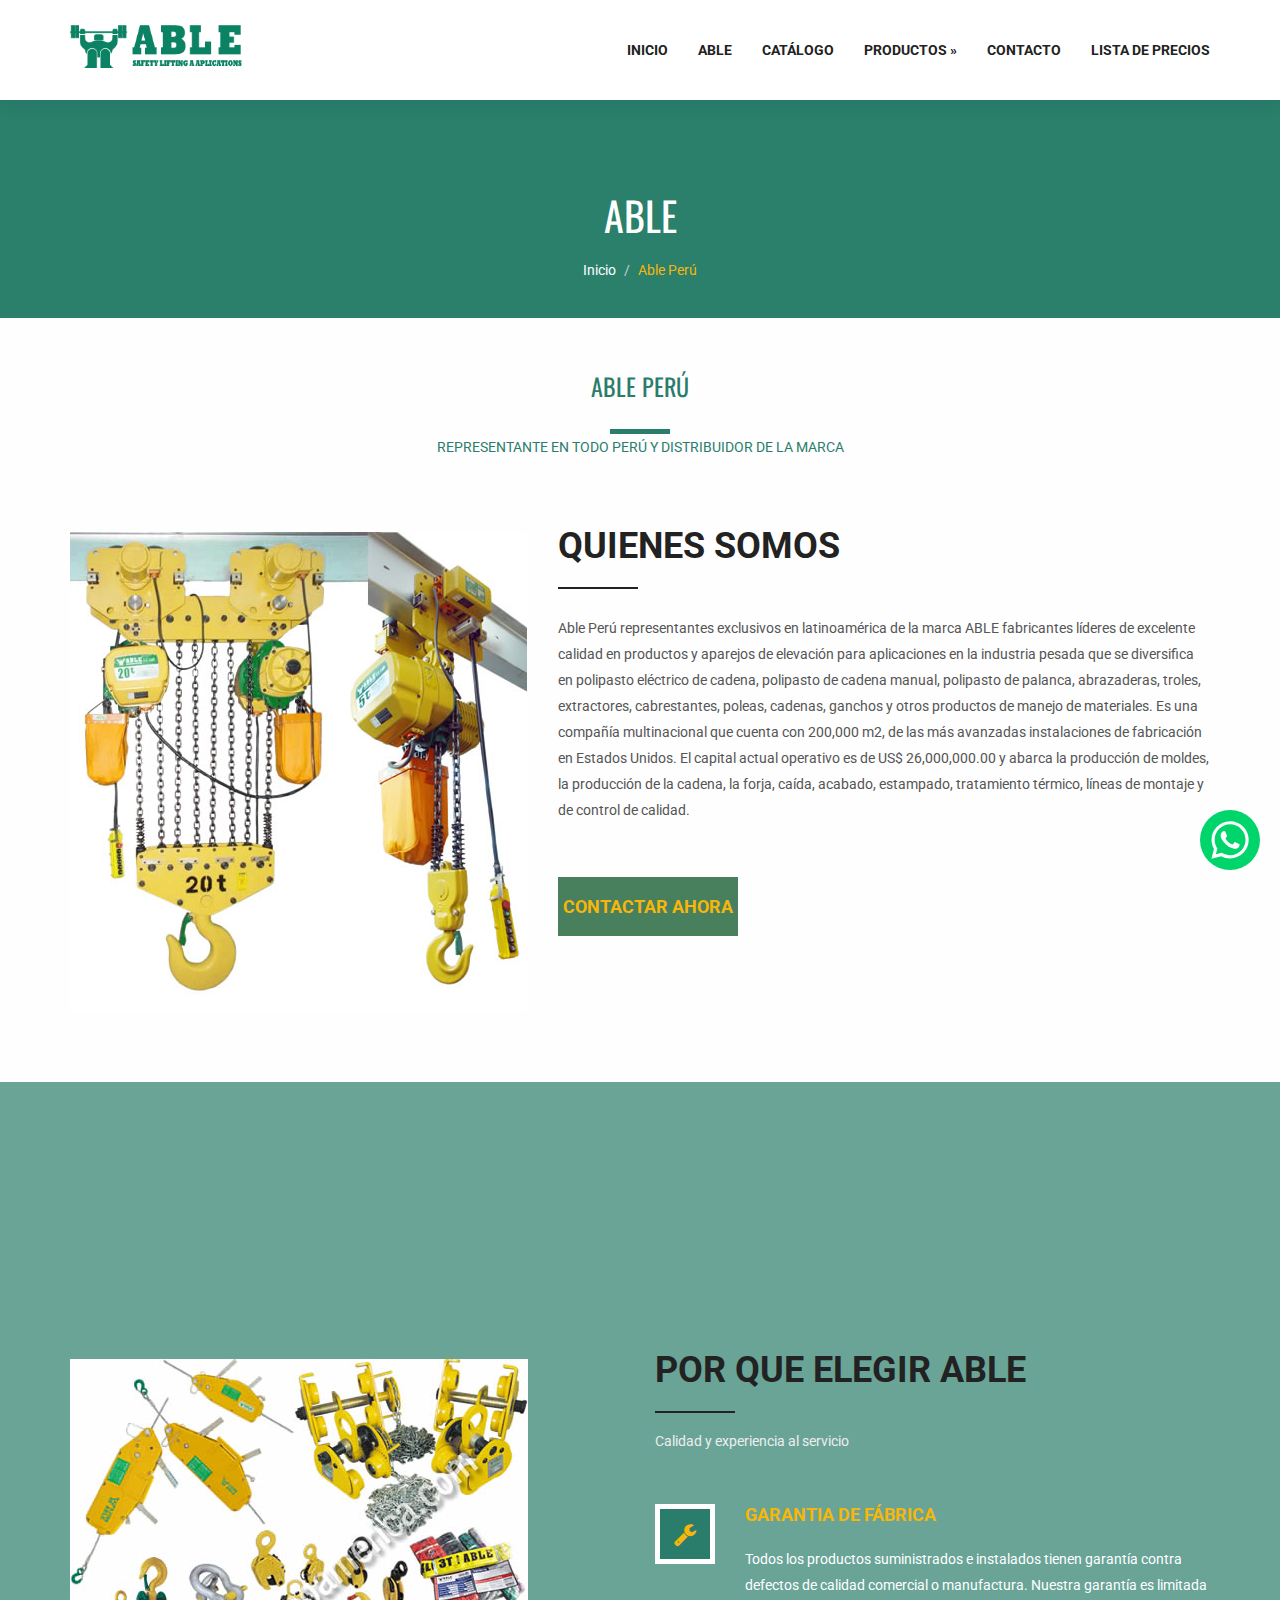
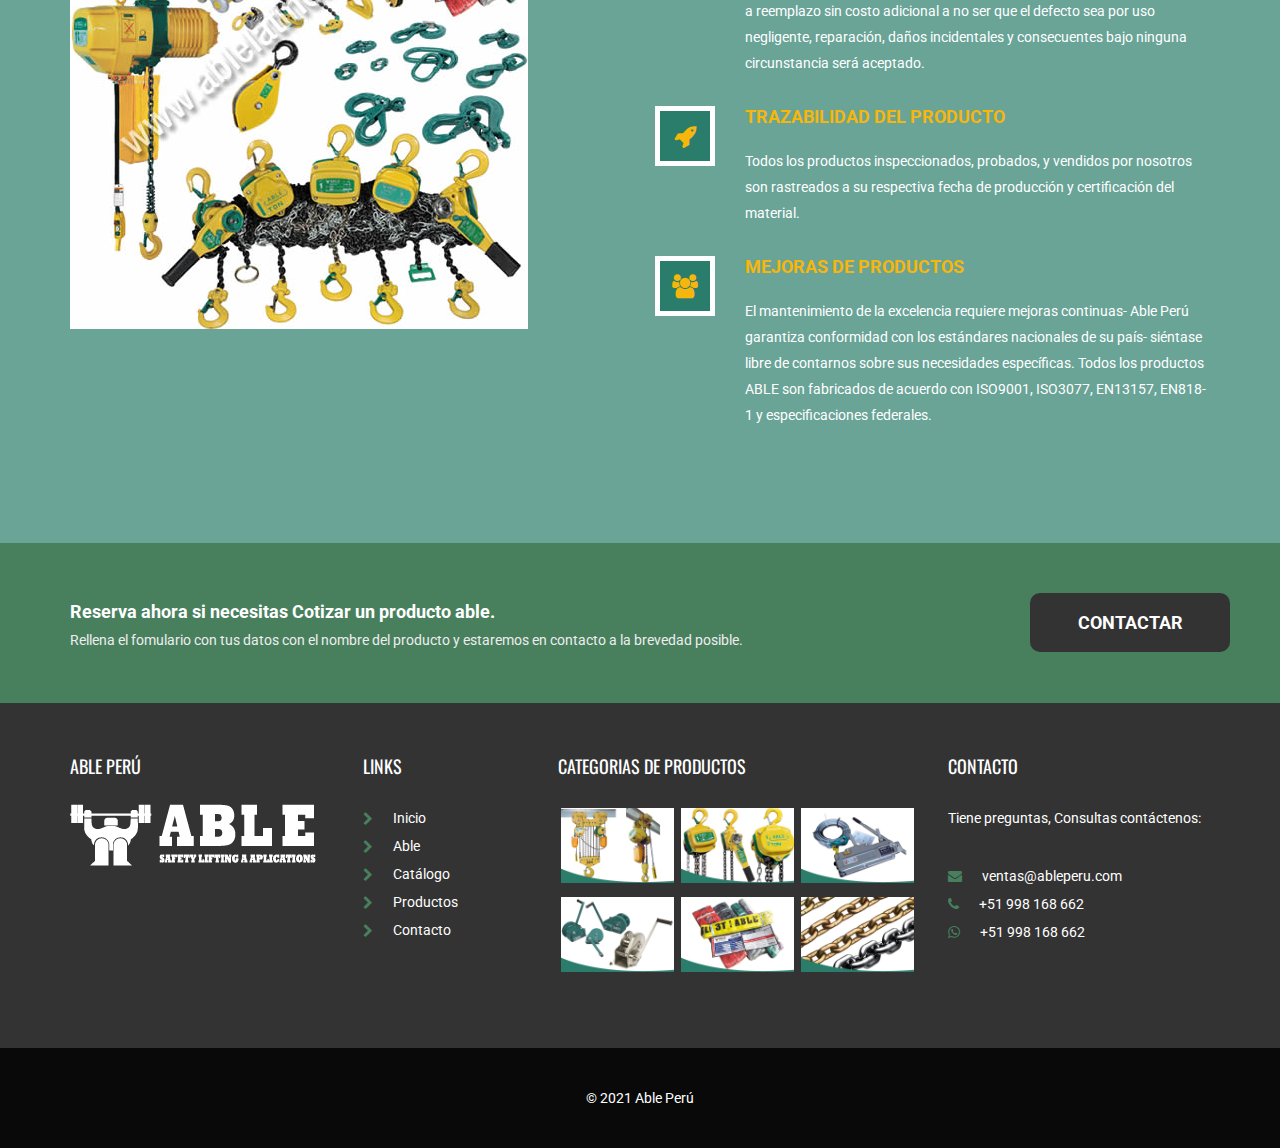
==== commit 392bc3f5: "se agrega boton de whatapp" ====
--- a/able-latinoamerica.html
+++ b/able-latinoamerica.html
@@ -103,11 +103,11 @@
 									>Productos &raquo;</a
 								>
 								<ul class="dropdown-menu other_dropdwn">
-									<li>
+									<!-- <li>
 										<a href="polipastos-electricos.html"
 											>Polipastos El&eacute;ctricos</a
 										>
-									</li>
+									</li> -->
 									<li>
 										<a href="polipastos-manuales.html">Polipastos Manuales</a>
 									</li>
@@ -188,14 +188,14 @@
 		<!-- End About Us Area -->
 
 		<!-- call Area -->
-		<section class="call_min_area">
+		<!-- <section class="call_min_area">
 			<div class="container">
-				<h2>
-					<!-- <img src="images/b3.png" alt="" />
-					<a href="tel:017724024071">01 772-4024071</a> -->
+				 <h2>
+					<img src="images/b3.png" alt="" />
+					<a href="tel:017724024071">01 772-4024071</a> 
 					<img src="images/b3c.png" alt="" />
 					<a href="tel:+8613588315658">+86 13588315658</a>
-				</h2>
+				</h2> 
 				<p>
 					Contactar con nosotros. Somos Representante y distribuidor de la marca
 					Able en todo el Per&uacute;.
@@ -209,7 +209,7 @@
 					>
 				</div>
 			</div>
-		</section>
+		</section> -->
 		<!-- End call Area -->
 
 		<!-- Our Features Area -->
@@ -403,27 +403,34 @@
 									</li>
 									<!-- <li><img src="images/b1.png" alt="" /> <a href="#"><i class="fa fa-phone"
                                             aria-hidden="true"></i> 01 772-4024071</a></li> -->
-									<li>
+									<!-- <li>
 										<img src="images/b2.png" alt="" />
 										<a href="tel: 51 997284249"
 											><i class="fa fa-mobile" aria-hidden="true"></i> +51 997
 											284 249</a
 										>
-									</li>
-									<li>
-										<img src="images/b2.png" alt="" />
-										<a href="tel: 51 946495957"
-											><i class="fa fa-mobile" aria-hidden="true"></i> +51 946
-											495 957</a
-										>
-									</li>
-									<li>
+									</li> -->
+									<li>
+										<a href="tel: 51 998168662"
+											><i class="fa fa-phone" aria-hidden="true"></i>+51 998 168
+											662</a
+										>
+									</li>
+									<li>
+										<a
+											target="_blank"
+											href="https://api.whatsapp.com/send?phone=51998168662&text=Hola%2C%20vengo%20de%20la%20web%20ableperu.com%2C%20me%20gustaria%20tener%20mayor%20informaci%C3%B3n%20sobre"
+											><i class="fa fa-whatsapp" aria-hidden="true"></i>+51 998
+											168 662</a
+										>
+									</li>
+									<!-- <li>
 										<img src="images/b2c.png" alt="" />
 										<a href="#"
 											><i class="fa fa-mobile" aria-hidden="true"></i> +86
 											13588315658</a
 										>
-									</li>
+									</li> -->
 								</ul>
 							</ul>
 						</address>
@@ -433,6 +440,25 @@
 			<div class="copyright_area">&copy; 2021 Able Perú</div>
 		</footer>
 		<!-- End Footer Area -->
+		<!-- btn whatsapp -->
+		<a
+			href="https://api.whatsapp.com/send?phone=51998168662&text=Hola%2C%20vengo%20de%20la%20web%20ableperu.com%2C%20me%20gustar%C3%ADa%20tener%20mayor%20informaci%C3%B3n%20sobre..."
+			class="whatsapp"
+			target="_blank"
+		>
+			<svg
+				height="30pt"
+				viewBox="-23 -21 682 682.66669"
+				width="30pt"
+				fill="#fff"
+				xmlns="http://www.w3.org/2000/svg"
+			>
+				<path
+					d="m544.386719 93.007812c-59.875-59.945312-139.503907-92.9726558-224.335938-93.007812-174.804687 0-317.070312 142.261719-317.140625 317.113281-.023437 55.894531 14.578125 110.457031 42.332032 158.550781l-44.992188 164.335938 168.121094-44.101562c46.324218 25.269531 98.476562 38.585937 151.550781 38.601562h.132813c174.785156 0 317.066406-142.273438 317.132812-317.132812.035156-84.742188-32.921875-164.417969-92.800781-224.359376zm-224.335938 487.933594h-.109375c-47.296875-.019531-93.683594-12.730468-134.160156-36.742187l-9.621094-5.714844-99.765625 26.171875 26.628907-97.269531-6.269532-9.972657c-26.386718-41.96875-40.320312-90.476562-40.296875-140.28125.054688-145.332031 118.304688-263.570312 263.699219-263.570312 70.40625.023438 136.589844 27.476562 186.355469 77.300781s77.15625 116.050781 77.132812 186.484375c-.0625 145.34375-118.304687 263.59375-263.59375 263.59375zm144.585938-197.417968c-7.921875-3.96875-46.882813-23.132813-54.148438-25.78125-7.257812-2.644532-12.546875-3.960938-17.824219 3.96875-5.285156 7.929687-20.46875 25.78125-25.09375 31.066406-4.625 5.289062-9.242187 5.953125-17.167968 1.984375-7.925782-3.964844-33.457032-12.335938-63.726563-39.332031-23.554687-21.011719-39.457031-46.960938-44.082031-54.890626-4.617188-7.9375-.039062-11.8125 3.476562-16.171874 8.578126-10.652344 17.167969-21.820313 19.808594-27.105469 2.644532-5.289063 1.320313-9.917969-.664062-13.882813-1.976563-3.964844-17.824219-42.96875-24.425782-58.839844-6.4375-15.445312-12.964843-13.359374-17.832031-13.601562-4.617187-.230469-9.902343-.277344-15.1875-.277344-5.28125 0-13.867187 1.980469-21.132812 9.917969-7.261719 7.933594-27.730469 27.101563-27.730469 66.105469s28.394531 76.683594 32.355469 81.972656c3.960937 5.289062 55.878906 85.328125 135.367187 119.648438 18.90625 8.171874 33.664063 13.042968 45.175782 16.695312 18.984374 6.03125 36.253906 5.179688 49.910156 3.140625 15.226562-2.277344 46.878906-19.171875 53.488281-37.679687 6.601563-18.511719 6.601563-34.375 4.617187-37.683594-1.976562-3.304688-7.261718-5.285156-15.183593-9.253906zm0 0"
+					fill-rule="evenodd"
+				/>
+			</svg>
+		</a>
 
 		<!-- jQuery JS -->
 		<script src="js/jquery-1.12.0.min.js"></script>
--- a/css/ablelatistyle.css
+++ b/css/ablelatistyle.css
@@ -34,7 +34,7 @@
 
 ----------------------------------------------------*/
 /*--------------------------------------------------*/
-@import url("https://fonts.googleapis.com/css?family=Oswald:300,400,700|Roboto:300,300i,400,400i,500,500i,700,700i");
+@import url('https://fonts.googleapis.com/css?family=Oswald:300,400,700|Roboto:300,300i,400,400i,500,500i,700,700i');
 /*Color Variables*/
 /* ::selection {
   background-color: #48805E;
@@ -43,167 +43,167 @@
 
 /* Button */
 .button_all {
-  font: 700 18px/59px "Roboto", sans-serif;
-  width: 180px;
-  text-align: center;
-  background: #48805e;
-  display: block;
-  border: 0;
-  color: #f6b60b;
-  text-transform: uppercase;
-  position: relative;
-  z-index: 2;
-  padding: 0;
+	font: 700 18px/59px 'Roboto', sans-serif;
+	width: 180px;
+	text-align: center;
+	background: #48805e;
+	display: block;
+	border: 0;
+	color: #f6b60b;
+	text-transform: uppercase;
+	position: relative;
+	z-index: 2;
+	padding: 0;
 }
 .button_all:before {
-  content: "";
-  position: absolute;
-  z-index: -1;
-  background: #222222;
-  top: 0;
-  bottom: 0;
-  left: 0;
-  display: block;
-  right: 0;
-  transform: scaleY(0);
-  transform-origin: 50%;
-  transition-property: transform;
-  transition-duration: 0.3s;
-  transition-timing-function: ease-out;
+	content: '';
+	position: absolute;
+	z-index: -1;
+	background: #222222;
+	top: 0;
+	bottom: 0;
+	left: 0;
+	display: block;
+	right: 0;
+	transform: scaleY(0);
+	transform-origin: 50%;
+	transition-property: transform;
+	transition-duration: 0.3s;
+	transition-timing-function: ease-out;
 }
 .button_all:hover,
 .button_all:focus {
-  color: #fff !important;
+	color: #fff !important;
 }
 .button_all:hover:before,
 .button_all:focus:before {
-  transform: scaleY(1);
+	transform: scaleY(1);
 }
 
 /* Section Title*/
 .tittle {
-  text-align: center;
-  text-transform: uppercase;
+	text-align: center;
+	text-transform: uppercase;
 }
 .tittle h2 {
-  font: 400 24px "Oswald", sans-serif;
-  color: #2a7d6b;
-  padding-top: 50px;
-  position: relative;
+	font: 400 24px 'Oswald', sans-serif;
+	color: #2a7d6b;
+	padding-top: 50px;
+	position: relative;
 }
 .tittle h2:after {
-  content: "";
-  position: absolute;
-  background: #2a7d6b;
-  height: 5px;
-  width: 60px;
-  left: 50%;
-  transform: translateX(-50%);
-  bottom: -30px;
+	content: '';
+	position: absolute;
+	background: #2a7d6b;
+	height: 5px;
+	width: 60px;
+	left: 50%;
+	transform: translateX(-50%);
+	bottom: -30px;
 }
 .tittle2 h2 {
-  font: 400 24px "Oswald", sans-serif;
-  color: #fff;
-  padding-top: 90px;
-  position: relative;
+	font: 400 24px 'Oswald', sans-serif;
+	color: #fff;
+	padding-top: 90px;
+	position: relative;
 }
 .tittle2 h2:after {
-  content: "";
-  position: absolute;
-  background: #f6b60b;
-  height: 5px;
-  width: 60px;
-  left: 50%;
-  transform: translateX(-50%);
-  bottom: -30px;
+	content: '';
+	position: absolute;
+	background: #f6b60b;
+	height: 5px;
+	width: 60px;
+	left: 50%;
+	transform: translateX(-50%);
+	bottom: -30px;
 }
 .tittle h4 {
-  font: 400 14px "Roboto", sans-serif;
-  color: #2a7d6b;
-  padding-top: 35px;
+	font: 400 14px 'Roboto', sans-serif;
+	color: #2a7d6b;
+	padding-top: 35px;
 }
 .tittle2 h4 {
-  font: 400 14px "Roboto", sans-serif;
-  color: #fff;
-  padding-top: 55px;
+	font: 400 14px 'Roboto', sans-serif;
+	color: #fff;
+	padding-top: 55px;
 }
 
 /* Subtittle */
 .subtittle h2 {
-  font: 700 36px "Roboto", sans-serif;
-  color: #222222;
-  text-transform: uppercase;
-  position: relative;
-  margin-bottom: 20px;
+	font: 700 36px 'Roboto', sans-serif;
+	color: #222222;
+	text-transform: uppercase;
+	position: relative;
+	margin-bottom: 20px;
 }
 .subtittle h2:after {
-  content: "";
-  position: absolute;
-  height: 2px;
-  width: 80px;
-  background: #222222;
-  left: 0;
-  bottom: -22px;
+	content: '';
+	position: absolute;
+	height: 2px;
+	width: 80px;
+	background: #222222;
+	left: 0;
+	bottom: -22px;
 }
 .subtittle h5 {
-  font: 400 14px "Roboto", sans-serif;
-  color: #eee;
-  padding-top: 22px;
+	font: 400 14px 'Roboto', sans-serif;
+	color: #eee;
+	padding-top: 22px;
 }
 
 /* Preloader */
 .preloader {
-  position: fixed;
-  left: 0px;
-  top: 0px;
-  width: 100%;
-  height: 100%;
-  z-index: 999999;
-  background-color: #ffffff;
-  background-position: center center;
-  background-repeat: no-repeat;
-  background-image: url(../images/preloader.gif);
+	position: fixed;
+	left: 0px;
+	top: 0px;
+	width: 100%;
+	height: 100%;
+	z-index: 999999;
+	background-color: #ffffff;
+	background-position: center center;
+	background-repeat: no-repeat;
+	background-image: url(../images/preloader.gif);
 }
 
 /*-- form contacto--*/
 .bgmsn {
-  background: green;
-  color: white !important;
-  font-size: 1.2em;
-  padding: 1%;
-  text-align: center;
+	background: green;
+	color: white !important;
+	font-size: 1.2em;
+	padding: 1%;
+	text-align: center;
 }
 .green {
-  font-weight: bold;
+	font-weight: bold;
 }
 .red {
-  color: red;
-  font-weight: bold;
+	color: red;
+	font-weight: bold;
 }
 .bgmsn a {
-  background-color: yellow;
-  color: green;
-  padding: 0.5%;
-  text-decoration: none;
+	background-color: yellow;
+	color: green;
+	padding: 0.5%;
+	text-decoration: none;
 }
 .bgmsn a:hover {
-  background-color: white;
-  color: red;
-  text-decoration: underline;
+	background-color: white;
+	color: red;
+	text-decoration: underline;
 }
 /*--------------------------------------------------*/
 /*Prefix Styles*/
 .m0 {
-  margin: 0;
+	margin: 0;
 }
 
 .p0 {
-  padding: 0;
+	padding: 0;
 }
 
 body {
-  font-family: "Roboto", sans-serif;
-  /*Section Fix*/
+	font-family: 'Roboto', sans-serif;
+	/*Section Fix*/
 }
 body h1,
 body h2,
@@ -211,27 +211,27 @@
 body h4,
 body h5,
 body h6 {
-  margin: 0;
+	margin: 0;
 }
 body p {
-  font-family: "Roboto", sans-serif;
-  line-height: 26px;
-  color: #555555;
-  margin: 0;
+	font-family: 'Roboto', sans-serif;
+	line-height: 26px;
+	color: #555555;
+	margin: 0;
 }
 body section.row,
 body header.row,
 body footer.row {
-  margin: 0;
-  /* max-height:450px;*/
+	margin: 0;
+	/* max-height:450px;*/
 }
 
 /*Ancore*/
 a,
 .btn,
 button {
-  outline: none;
-  transition: all 300ms linear 0s;
+	outline: none;
+	transition: all 300ms linear 0s;
 }
 a:before,
 a:after,
@@ -239,7 +239,7 @@
 .btn:after,
 button:before,
 button:after {
-  transition: all 300ms linear 0s;
+	transition: all 300ms linear 0s;
 }
 a:focus,
 a:hover,
@@ -247,2153 +247,2153 @@
 .btn:hover,
 button:focus,
 button:hover {
-  outline: none;
-  text-decoration: none;
-  transition: all 300ms linear 0s;
+	outline: none;
+	text-decoration: none;
+	transition: all 300ms linear 0s;
 }
 
 /*--------------------------------------------------*/
 /* Top header */
 .top_header_area {
-  background: #48805e;
+	background: #48805e;
 }
 .top_header_area .top_nav li a {
-  font: 400 14px/50px "Roboto", sans-serif;
-  color: #fff;
-  padding: 0;
-  padding-left: 30px;
+	font: 400 14px/50px 'Roboto', sans-serif;
+	color: #fff;
+	padding: 0;
+	padding-left: 30px;
 }
 .top_header_area .top_nav li a i {
-  color: #fff;
-  font-size: 18px;
-  padding-right: 10px;
+	color: #fff;
+	font-size: 18px;
+	padding-right: 10px;
 }
 .top_header_area .top_nav li a:hover,
 .top_header_area .top_nav li a:focus {
-  background-color: transparent;
-  color: #000;
+	background-color: transparent;
+	color: #000;
 }
 .top_header_area .top_nav li:first-child a {
-  padding: 0;
+	padding: 0;
 }
 .top_header_area .social_nav {
-  margin: 0;
-  padding-top: 12px;
+	margin: 0;
+	padding-top: 12px;
 }
 .top_header_area .social_nav li a {
-  font-size: 14px;
-  color: #fff;
-  padding: 0;
-  text-align: center;
-  height: 24px;
-  width: 24px;
-  border-radius: 50%;
-  margin-left: 10px;
+	font-size: 14px;
+	color: #fff;
+	padding: 0;
+	text-align: center;
+	height: 24px;
+	width: 24px;
+	border-radius: 50%;
+	margin-left: 10px;
 }
 .top_header_area .social_nav li a i {
-  line-height: 24px;
+	line-height: 24px;
 }
 .top_header_area .social_nav li a:hover,
 .top_header_area .social_nav li a:focus {
-  background: #fff;
-  color: #48805e;
+	background: #fff;
+	color: #48805e;
 }
 .img-detail {
-  margin-top: 3%;
+	margin-top: 3%;
 }
 .img-detail img {
-  background-size: cover;
-  height: auto;
-  max-height: 200px;
-  width: 100%;
+	background-size: cover;
+	height: auto;
+	max-height: 200px;
+	width: 100%;
 }
 .brd-b {
-  border-bottom: 1px solid #ccc;
-  margin-bottom: 1%;
+	border-bottom: 1px solid #ccc;
+	margin-bottom: 1%;
 }
 
 /* End Top header */
 /* Top header 2 */
 .top_header_area.top_header {
-  background-color: transparent;
-  position: relative;
-  overflow: hidden;
+	background-color: transparent;
+	position: relative;
+	overflow: hidden;
 }
 .top_header_area.top_header .right_top_header {
-  background: #48805e;
-  display: block;
-  overflow: hidden;
-  padding-left: 20px;
+	background: #48805e;
+	display: block;
+	overflow: hidden;
+	padding-left: 20px;
 }
 .top_header_area.top_header .right_top_header:after {
-  content: "";
-  position: absolute;
-  right: 0;
-  width: 50%;
-  background: #111f29;
-  height: 50px;
-  z-index: -1;
+	content: '';
+	position: absolute;
+	right: 0;
+	width: 50%;
+	background: #111f29;
+	height: 50px;
+	z-index: -1;
 }
 /*star gallery*/
 /* line 32, ../sass/demo.scss */
 .portfolio_item.gallery a img {
-  float: left;
-  width: 20%;
-  height: auto;
-  border: 2px solid #fff;
-  -webkit-transition: -webkit-transform 0.15s ease;
-  -moz-transition: -moz-transform 0.15s ease;
-  -o-transition: -o-transform 0.15s ease;
-  -ms-transition: -ms-transform 0.15s ease;
-  transition: transform 0.15s ease;
-  position: relative;
+	float: left;
+	width: 20%;
+	height: auto;
+	border: 2px solid #fff;
+	-webkit-transition: -webkit-transform 0.15s ease;
+	-moz-transition: -moz-transform 0.15s ease;
+	-o-transition: -o-transform 0.15s ease;
+	-ms-transition: -ms-transform 0.15s ease;
+	transition: transform 0.15s ease;
+	position: relative;
 }
 /* line 46, ../sass/demo.scss */
 .portfolio_item.gallery a:hover img {
-  -webkit-transform: scale(1.05);
-  -moz-transform: scale(1.05);
-  -o-transform: scale(1.05);
-  -ms-transform: scale(1.05);
-  transform: scale(1.05);
-  z-index: 5;
+	-webkit-transform: scale(1.05);
+	-moz-transform: scale(1.05);
+	-o-transform: scale(1.05);
+	-ms-transform: scale(1.05);
+	transform: scale(1.05);
+	z-index: 5;
 }
 /* line 57, ../sass/demo.scss */
 .portfolio_item.gallery a.big img {
-  width: 40%;
+	width: 40%;
 }
 /*over gallery*/
 
 /* End Top header 2 */
 /* Header Aera */
 .header_aera {
-  background: #fff;
-  border-radius: 0;
-  border: 0;
-  margin: 0;
-  width: 100%;
-  /*z-index: 9999;*/
-  z-index: 1000;
-  top: 0;
-  box-shadow: 0px 0px 20px 0px rgba(21, 47, 95, 0.2);
+	background: #fff;
+	border-radius: 0;
+	border: 0;
+	margin: 0;
+	width: 100%;
+	/*z-index: 9999;*/
+	z-index: 1000;
+	top: 0;
+	box-shadow: 0px 0px 20px 0px rgba(21, 47, 95, 0.2);
 }
 .header_aera .searchForm {
-  height: 0;
-  overflow: hidden;
-  transition: all 300ms linear 0s;
+	height: 0;
+	overflow: hidden;
+	transition: all 300ms linear 0s;
 }
 .header_aera .searchForm .input-group-addon {
-  border-radius: 0;
-  border: none;
-  font-size: 14px;
-  padding: 0 45px;
-  background: #f6b60b;
-  color: #fff;
-  cursor: pointer;
+	border-radius: 0;
+	border: none;
+	font-size: 14px;
+	padding: 0 45px;
+	background: #f6b60b;
+	color: #fff;
+	cursor: pointer;
 }
 .header_aera .searchForm .form-control {
-  height: 79px;
-  padding: 0 15px;
-  border-radius: 0;
-  border: none;
-  color: #fff;
-  background: #f6b60b;
-  text-align: center;
-  font: 400 16px "Roboto", sans-serif;
-  box-shadow: inset 0 1px 1px rgba(0, 0, 0, 0.075),
-    0 0 8px rgba(102, 175, 233, 0.6);
+	height: 79px;
+	padding: 0 15px;
+	border-radius: 0;
+	border: none;
+	color: #fff;
+	background: #f6b60b;
+	text-align: center;
+	font: 400 16px 'Roboto', sans-serif;
+	box-shadow: inset 0 1px 1px rgba(0, 0, 0, 0.075),
+		0 0 8px rgba(102, 175, 233, 0.6);
 }
 .header_aera .searchForm .form-control.placeholder {
-  font: 400 16px "Roboto", sans-serif;
-  color: #fff;
+	font: 400 16px 'Roboto', sans-serif;
+	color: #fff;
 }
 .header_aera .searchForm .form-control:-moz-placeholder {
-  font: 400 16px "Roboto", sans-serif;
-  color: #fff;
+	font: 400 16px 'Roboto', sans-serif;
+	color: #fff;
 }
 .header_aera .searchForm .form-control::-webkit-input-placeholder {
-  font: 400 16px "Roboto", sans-serif;
-  color: #fff;
+	font: 400 16px 'Roboto', sans-serif;
+	color: #fff;
 }
 .header_aera .show {
-  height: 80px;
-  border-bottom: 1px solid transparent;
+	height: 80px;
+	border-bottom: 1px solid transparent;
 }
 .header_aera .navbar-header .navbar-brand {
-  padding-top: 15px;
+	padding-top: 15px;
 }
 .header_aera .navbar-header .navbar-brand img {
-  max-width: 70%;
-  margin-top: 10px;
+	max-width: 70%;
+	margin-top: 10px;
 }
 .header_aera .navbar-collapse .navbar-nav.navbar-right li a {
-  font: 700 14px/100px "Roboto", sans-serif;
-  color: #222222;
-  text-transform: uppercase;
-  padding: 0;
-  padding-left: 30px;
+	font: 700 14px/100px 'Roboto', sans-serif;
+	color: #222222;
+	text-transform: uppercase;
+	padding: 0;
+	padding-left: 30px;
 }
 .header_aera .navbar-collapse .navbar-nav.navbar-right .submenu li a {
-  font: 700 14px/100px "Roboto", sans-serif;
-  color: #fff;
-  text-transform: uppercase;
-  padding: 0;
-  padding-left: 30px;
+	font: 700 14px/100px 'Roboto', sans-serif;
+	color: #fff;
+	text-transform: uppercase;
+	padding: 0;
+	padding-left: 30px;
 }
 .header_aera .navbar-collapse .navbar-nav.navbar-right li a:hover,
 .header_aera .navbar-collapse .navbar-nav.navbar-right li a:focus {
-  color: #48805e;
+	color: #48805e;
 }
 .header_aera .navbar-collapse .navbar-nav.navbar-right li .nav_searchFrom {
-  width: 100px;
-  background: #48805e;
-  color: #fff;
-  padding: 0;
-  text-align: center;
-  margin-left: 15px;
+	width: 100px;
+	background: #48805e;
+	color: #fff;
+	padding: 0;
+	text-align: center;
+	margin-left: 15px;
 }
 .header_aera .navbar-collapse .navbar-nav.navbar-right li .nav_searchFrom:hover,
 .header_aera
-  .navbar-collapse
-  .navbar-nav.navbar-right
-  li
-  .nav_searchFrom:focus {
-  color: #222222;
+	.navbar-collapse
+	.navbar-nav.navbar-right
+	li
+	.nav_searchFrom:focus {
+	color: #222222;
 }
 @media (min-width: 768px) {
-  .header_aera
-    .navbar-collapse
-    .navbar-nav.navbar-right
-    li.submenu
-    .other_dropdwn {
-    margin-right: -122px;
-  }
+	.header_aera
+		.navbar-collapse
+		.navbar-nav.navbar-right
+		li.submenu
+		.other_dropdwn {
+		margin-right: -122px;
+	}
 }
 .header_aera .navbar-collapse .navbar-nav.navbar-right li.submenu ul {
-  border: none;
-  box-shadow: none;
-  border-radius: 0px;
-  min-width: 190px;
-  transition: all 500ms ease-in-out;
-  background: #48805e;
+	border: none;
+	box-shadow: none;
+	border-radius: 0px;
+	min-width: 190px;
+	transition: all 500ms ease-in-out;
+	background: #48805e;
 }
 @media (min-width: 768px) {
-  .header_aera .navbar-collapse .navbar-nav.navbar-right li.submenu ul {
-    margin-right: -150px;
-    display: block;
-    transform: rotateX(-90deg);
-    transform-origin: top;
-  }
+	.header_aera .navbar-collapse .navbar-nav.navbar-right li.submenu ul {
+		margin-right: -150px;
+		display: block;
+		transform: rotateX(-90deg);
+		transform-origin: top;
+	}
 }
 .header_aera .navbar-collapse .navbar-nav.navbar-right li.submenu ul li {
-  display: block;
+	display: block;
 }
 .header_aera .navbar-collapse .navbar-nav.navbar-right li.submenu ul li a {
-  line-height: normal;
-  font: 700 14px / normal "Roboto", sans-serif;
-  padding: 12px 8px;
-  display: block;
+	line-height: normal;
+	font: 700 14px / normal 'Roboto', sans-serif;
+	padding: 12px 8px;
+	display: block;
 }
 .header_aera .navbar-collapse .navbar-nav.navbar-right li.submenu ul:before {
-  content: "";
-  width: 100%;
-  height: 5px;
-  background: #222222;
-  position: absolute;
-  top: 0px;
-  transform: translateZ(0);
-  backface-visibility: hidden;
-  transform: scaleX(0);
-  transform-origin: 0 50%;
-  transition: all 800ms ease-in-out;
+	content: '';
+	width: 100%;
+	height: 5px;
+	background: #222222;
+	position: absolute;
+	top: 0px;
+	transform: translateZ(0);
+	backface-visibility: hidden;
+	transform: scaleX(0);
+	transform-origin: 0 50%;
+	transition: all 800ms ease-in-out;
 }
 .header_aera .navbar-collapse .navbar-nav.navbar-right li.submenu ul:after {
-  content: "";
-  width: 100%;
-  height: 5px;
-  position: absolute;
-  bottom: 0px;
-  background: #222222;
-  transform: translateZ(0);
-  backface-visibility: hidden;
-  transform: scaleX(0);
-  transform-origin: 100% 50%;
-  transition: all 800ms ease-in-out;
+	content: '';
+	width: 100%;
+	height: 5px;
+	position: absolute;
+	bottom: 0px;
+	background: #222222;
+	transform: translateZ(0);
+	backface-visibility: hidden;
+	transform: scaleX(0);
+	transform-origin: 100% 50%;
+	transition: all 800ms ease-in-out;
 }
 @media (min-width: 768px) {
-  .header_aera .navbar-collapse .navbar-nav.navbar-right li:hover.submenu ul {
-    transform: rotateX(0deg);
-  }
-  .header_aera
-    .navbar-collapse
-    .navbar-nav.navbar-right
-    li:hover.submenu
-    ul:before {
-    transform: scaleX(1);
-  }
-  .header_aera
-    .navbar-collapse
-    .navbar-nav.navbar-right
-    li:hover.submenu
-    ul:after {
-    transform: scaleX(1);
-  }
+	.header_aera .navbar-collapse .navbar-nav.navbar-right li:hover.submenu ul {
+		transform: rotateX(0deg);
+	}
+	.header_aera
+		.navbar-collapse
+		.navbar-nav.navbar-right
+		li:hover.submenu
+		ul:before {
+		transform: scaleX(1);
+	}
+	.header_aera
+		.navbar-collapse
+		.navbar-nav.navbar-right
+		li:hover.submenu
+		ul:after {
+		transform: scaleX(1);
+	}
 }
 
 /* End Header Aera */
 /* End header area 2 */
 .header_aera_tow {
-  background-color: transparent;
-  position: relative;
-  box-shadow: none;
+	background-color: transparent;
+	position: relative;
+	box-shadow: none;
 }
 .header_aera_tow .navbar_right_fulid {
-  background: #fff;
-  height: 100px;
-  padding-left: 20px;
-  box-shadow: 0px 0px 40px 0px rgba(21, 47, 95, 0.2);
+	background: #fff;
+	height: 100px;
+	padding-left: 20px;
+	box-shadow: 0px 0px 40px 0px rgba(21, 47, 95, 0.2);
 }
 .header_aera_tow .navbar_right_fulid:after {
-  content: "";
-  position: absolute;
-  right: 0;
-  height: 100px;
-  background: #fff;
-  width: 30%;
-  z-index: -1;
-  box-shadow: 0px 0px 40px 0px rgba(21, 47, 95, 0.2);
+	content: '';
+	position: absolute;
+	right: 0;
+	height: 100px;
+	background: #fff;
+	width: 30%;
+	z-index: -1;
+	box-shadow: 0px 0px 40px 0px rgba(21, 47, 95, 0.2);
 }
 .header_aera_tow .navbar_right_fulid ul.nav.navbar-nav.navbar-right {
-  margin-right: 0;
+	margin-right: 0;
 }
 
 .navbar-default .navbar-nav > .open > a,
 .navbar-default .navbar-nav > .open > a:focus,
 .navbar-default .navbar-nav > .open > a:hover {
-  background-color: transparent;
+	background-color: transparent;
 }
 
 /* header area 2 */
 /*--------------------------------------------------*/
 /* slider_area */
 .slider_area .slider_inner .camera_caption {
-  max-height: 500px;
+	max-height: 500px;
 }
 .slider_area .slider_inner .camera_caption div {
-  background: transparent;
-  left: 0;
-  max-height: 200px;
-  position: absolute;
-  text-align: center;
-  top: 50%;
-  transform: translateY(-50%);
-  text-transform: uppercase;
-  text-shadow: none;
-  width: 100%;
-  z-index: 1;
+	background: transparent;
+	left: 0;
+	max-height: 200px;
+	position: absolute;
+	text-align: center;
+	top: 50%;
+	transform: translateY(-50%);
+	text-transform: uppercase;
+	text-shadow: none;
+	width: 100%;
+	z-index: 1;
 }
 .slider_area .slider_inner .camera_caption div h5 {
-  color: #f6b60b;
-  font: 400 24px "Roboto", sans-serif;
+	color: #f6b60b;
+	font: 400 24px 'Roboto', sans-serif;
 }
 .slider_area .slider_inner .camera_caption div h3 {
-  color: #fff;
-  font: 400 30px "Roboto", sans-serif;
-  padding-top: 27px;
+	color: #fff;
+	font: 400 30px 'Roboto', sans-serif;
+	padding-top: 27px;
 }
 .slider_area .slider_inner .camera_caption div p {
-  padding-top: 60px;
-  color: #fff;
-  font: 400 14px/26px "Roboto", sans-serif;
-  max-width: 750px;
-  margin: 0 auto;
-  padding-bottom: 90px;
+	padding-top: 60px;
+	color: #fff;
+	font: 400 14px/26px 'Roboto', sans-serif;
+	max-width: 750px;
+	margin: 0 auto;
+	padding-bottom: 90px;
 }
 .slider_area .slider_inner .camera_caption div a {
-  font: 700 18px/59px "Roboto", sans-serif;
-  width: 180px;
-  text-align: center;
-  background: #2a7d6b;
-  display: block;
-  text-shadow: none;
-  margin: 0 auto;
-  outline: none !important;
-  box-shadow: none;
-  border: 0;
-  color: #000;
-  position: relative;
-  z-index: 2;
-  padding: 0;
+	font: 700 18px/59px 'Roboto', sans-serif;
+	width: 180px;
+	text-align: center;
+	background: #2a7d6b;
+	display: block;
+	text-shadow: none;
+	margin: 0 auto;
+	outline: none !important;
+	box-shadow: none;
+	border: 0;
+	color: #000;
+	position: relative;
+	z-index: 2;
+	padding: 0;
 }
 .slider_area .slider_inner .camera_caption div a:before {
-  content: "";
-  position: absolute;
-  z-index: -1;
-  background: #fff;
-  top: 0;
-  bottom: 0;
-  left: 0;
-  display: block;
-  right: 0;
-  transform: scaleY(0);
-  transform-origin: 50%;
-  transition-property: transform;
-  transition-duration: 0.3s;
-  transition-timing-function: ease-out;
-  /*max-height: 450px;*/
+	content: '';
+	position: absolute;
+	z-index: -1;
+	background: #fff;
+	top: 0;
+	bottom: 0;
+	left: 0;
+	display: block;
+	right: 0;
+	transform: scaleY(0);
+	transform-origin: 50%;
+	transition-property: transform;
+	transition-duration: 0.3s;
+	transition-timing-function: ease-out;
+	/*max-height: 450px;*/
 }
 .slider_area .slider_inner .camera_caption div a:hover:before,
 .slider_area .slider_inner .camera_caption div a:focus:before {
-  transform: scaleY(1);
+	transform: scaleY(1);
 }
 .slider_area .slider_inner .camera_prev,
 .slider_area .slider_inner .camera_next {
-  opacity: 1 !important;
-  background-color: transparent;
+	opacity: 1 !important;
+	background-color: transparent;
 }
 .slider_area .slider_inner .camera_prev span,
 .slider_area .slider_inner .camera_next span {
-  display: none;
+	display: none;
 }
 .slider_area .slider_inner .camera_prev {
-  position: relative;
+	position: relative;
 }
 .slider_area .slider_inner .camera_prev:after {
-  content: "";
-  position: absolute;
-  top: -20px;
-  background: url("../vendors/camera-slider/images/prev.png") no-repeat;
-  left: 382px;
-  height: 50px;
-  width: 50px;
+	content: '';
+	position: absolute;
+	top: -20px;
+	background: url('../vendors/camera-slider/images/prev.png') no-repeat;
+	left: 382px;
+	height: 50px;
+	width: 50px;
 }
 .slider_area .slider_inner .camera_next:after {
-  content: "";
-  position: absolute !important;
-  top: 0;
-  background: url("../vendors/camera-slider/images/next.png") no-repeat;
-  right: 382px;
-  height: 50px;
-  width: 50px;
+	content: '';
+	position: absolute !important;
+	top: 0;
+	background: url('../vendors/camera-slider/images/next.png') no-repeat;
+	right: 382px;
+	height: 50px;
+	width: 50px;
 }
 .slider_area .slider_inner .camera_fakehover {
-  top: 20px;
+	top: 20px;
 }
 
 /* End slider_area */
 /* slider_area_tow */
 .slider_area_tow .slider_inner .camera_caption div .container {
-  /*width: 1070px !important;*/
-  text-align: left;
-  position: relative;
-  top: 250px;
+	/*width: 1070px !important;*/
+	text-align: left;
+	position: relative;
+	top: 250px;
 }
 .slider_area_tow .slider_inner .camera_caption div .container p {
-  margin: 0;
+	margin: 0;
 }
 .slider_area_tow .slider_inner .camera_caption div .container a {
-  margin: 0;
+	margin: 0;
 }
 .slider_area_tow .slider_inner .camera_prev:after {
-  left: 230px;
+	left: 230px;
 }
 .slider_area_tow .slider_inner .camera_next:after {
-  right: 230px;
+	right: 230px;
 }
 
 /* End slider_area_tow */
 /* Banner Area */
 .banner_area {
-  /*background: url("../images/banner.jpg") no-repeat fixed;*/
-  background-position: center;
-  text-align: center;
-  position: relative;
-  z-index: 1;
-  padding-bottom: 10px;
+	/*background: url("../images/banner.jpg") no-repeat fixed;*/
+	background-position: center;
+	text-align: center;
+	position: relative;
+	z-index: 1;
+	padding-bottom: 10px;
 }
 .banner_area:after {
-  content: "";
-  position: absolute;
-  top: 0;
-  background-color: rgba(42, 128, 107, 1);
-  left: 0;
-  right: 0;
-  bottom: 0;
-  display: block;
-  z-index: -1;
+	content: '';
+	position: absolute;
+	top: 0;
+	background-color: rgba(42, 128, 107, 1);
+	left: 0;
+	right: 0;
+	bottom: 0;
+	display: block;
+	z-index: -1;
 }
 .banner_area h2 {
-  color: #fff;
-  font: 400 40px "Oswald", sans-serif;
-  text-transform: uppercase;
-  padding-top: 85px;
+	color: #fff;
+	font: 400 40px 'Oswald', sans-serif;
+	text-transform: uppercase;
+	padding-top: 85px;
 }
 .banner_area .breadcrumb {
-  background-color: transparent;
-  padding-top: 15px;
+	background-color: transparent;
+	padding-top: 15px;
 }
 .banner_area .breadcrumb li a {
-  font: 400 14px "Roboto", sans-serif;
-  color: #fefefe;
+	font: 400 14px 'Roboto', sans-serif;
+	color: #fefefe;
 }
 .banner_area .breadcrumb li a.active {
-  color: #f6b60b;
+	color: #f6b60b;
 }
 
 /* End Banner Area */
 /*--------------------------------------------------*/
 .professional_builder {
-  background: #f5f5f5;
-  padding-top: 80px;
-  padding-bottom: 50px;
+	background: #f5f5f5;
+	padding-top: 80px;
+	padding-bottom: 50px;
 }
 .professional_builder .builder_all .builder {
-  text-align: center;
-  padding-bottom: 25px;
+	text-align: center;
+	padding-bottom: 25px;
 }
 .professional_builder .builder_all .builder i {
-  font-size: 48px;
-  color: #2a7d6b;
-  padding-bottom: 35px;
+	font-size: 48px;
+	color: #2a7d6b;
+	padding-bottom: 35px;
 }
 .professional_builder .builder_all .builder h4 {
-  font: 700 18px "Roboto", sans-serif;
-  color: #222222;
-  padding-bottom: 20px;
+	font: 700 18px 'Roboto', sans-serif;
+	color: #222222;
+	padding-bottom: 20px;
 }
 .professional_builder .builder_all .builder p {
-  font: 400 14px/26px "Roboto", sans-serif;
-  color: #555555;
+	font: 400 14px/26px 'Roboto', sans-serif;
+	color: #555555;
 }
 
 /*--------------------------------------------------*/
 /* about_us_area */
 .about_us_area {
-  background: #fefefe;
+	background: #fefefe;
 }
 .about_us_area .about_row {
-  padding-top: 70px;
-  padding-bottom: 70px;
+	padding-top: 70px;
+	padding-bottom: 70px;
 }
 .about_us_area .about_row p {
-  font: 400 14px/26px "Roboto", sans-serif;
-  color: #555555;
-  padding-top: 28px;
-  padding-bottom: 54px;
+	font: 400 14px/26px 'Roboto', sans-serif;
+	color: #555555;
+	padding-top: 28px;
+	padding-bottom: 54px;
 }
 .about_us_area .about_row .about_client {
-  padding-top: 7px;
+	padding-top: 7px;
 }
 .about_us_area .about_row .about_client img {
-  max-width: 100%;
+	max-width: 100%;
 }
 .about_us_area .about_row .our_skill_inner .single_skill h3 {
-  font: 700 18px "Roboto", sans-serif;
-  color: #222222;
-  padding-bottom: 8px;
+	font: 700 18px 'Roboto', sans-serif;
+	color: #222222;
+	padding-bottom: 8px;
 }
 .about_us_area .about_row .our_skill_inner .single_skill .progress {
-  background: #f5f5f5;
-  box-shadow: none;
-  height: 8px;
-  width: 100%;
-  overflow: visible;
-  border-radius: 0;
-  position: relative;
-  margin-bottom: 40px;
+	background: #f5f5f5;
+	box-shadow: none;
+	height: 8px;
+	width: 100%;
+	overflow: visible;
+	border-radius: 0;
+	position: relative;
+	margin-bottom: 40px;
 }
 .about_us_area
-  .about_row
-  .our_skill_inner
-  .single_skill
-  .progress
-  .progress-bar {
-  background: #f6b60b;
-  box-shadow: none;
+	.about_row
+	.our_skill_inner
+	.single_skill
+	.progress
+	.progress-bar {
+	background: #f6b60b;
+	box-shadow: none;
 }
 .about_us_area
-  .about_row
-  .our_skill_inner
-  .single_skill
-  .progress
-  .progress-bar
-  .progress_parcent {
-  font: 700 18px "Roboto", sans-serif;
-  color: #222222;
-  position: absolute;
-  right: 0;
-  top: -30px;
+	.about_row
+	.our_skill_inner
+	.single_skill
+	.progress
+	.progress-bar
+	.progress_parcent {
+	font: 700 18px 'Roboto', sans-serif;
+	color: #222222;
+	position: absolute;
+	right: 0;
+	top: -30px;
 }
 .about_us_area .about_us2_pages {
-  padding-top: 90px;
+	padding-top: 90px;
 }
 
 /* End about_us_area */
 /*--------------------------------------------------*/
 .what_we_area {
-  background: #2a7d6b;
+	background: #2a7d6b;
 }
 .what_we_area .tittle h2:after {
-  background: #fff;
+	background: #fff;
 }
 .what_we_area .tittle h4 {
-  color: #333;
+	color: #333;
 }
 .what_we_area .construction_iner {
-  padding-top: 60px;
-  padding-bottom: 70px;
+	padding-top: 60px;
+	padding-bottom: 70px;
 }
 .what_we_area .construction_iner .construction {
-  text-align: center;
-  padding-bottom: 30px;
-  cursor: move;
+	text-align: center;
+	padding-bottom: 30px;
+	cursor: move;
 }
 .what_we_area .construction_iner .construction .cns-img {
-  z-index: 2;
+	z-index: 2;
 }
 .what_we_area .construction_iner .construction .cns-img img {
-  max-width: 100%;
+	max-width: 100%;
 }
 .what_we_area .construction_iner .construction .cns-content {
-  background: #fff;
-  padding: 0 30px;
-  padding-bottom: 20px;
-  margin-top: -30px;
+	background: #fff;
+	padding: 0 30px;
+	padding-bottom: 20px;
+	margin-top: -30px;
 }
 .what_we_area .construction_iner .construction .cns-content i {
-  color: #fff;
-  font-size: 24px;
-  background: #333333;
-  line-height: 60px;
-  width: 60px;
-  display: block;
-  margin: 0 auto;
-  z-index: 1;
-  transition: all 300ms linear 0s;
-  position: relative;
+	color: #fff;
+	font-size: 24px;
+	background: #333333;
+	line-height: 60px;
+	width: 60px;
+	display: block;
+	margin: 0 auto;
+	z-index: 1;
+	transition: all 300ms linear 0s;
+	position: relative;
 }
 .what_we_area .construction_iner .construction .cns-content a {
-  font: 700 18px "Roboto", sans-serif;
-  text-transform: uppercase;
-  color: #222222;
-  padding-top: 17px;
-  display: block;
+	font: 700 18px 'Roboto', sans-serif;
+	text-transform: uppercase;
+	color: #222222;
+	padding-top: 17px;
+	display: block;
 }
 .what_we_area .construction_iner .construction .cns-content p {
-  font: 400 14px/26px "Roboto", sans-serif;
-  color: #555555;
-  padding-top: 20px;
+	font: 400 14px/26px 'Roboto', sans-serif;
+	color: #555555;
+	padding-top: 20px;
 }
 .what_we_area .construction_iner .construction:hover a,
 .what_we_area .construction_iner .construction:focus a {
-  color: #f6b60b;
+	color: #f6b60b;
 }
 .what_we_area .construction_iner .construction:hover i,
 .what_we_area .construction_iner .construction:focus i {
-  font-size: 35px;
+	font-size: 35px;
 }
 
 /*--------------------------------------------------*/
 .our_feature_area {
-  /*padding-bottom: 90px;*/
-  /*background: #2A7D6B;  fefefe */
-  background: url(../images/banner.jpg) no-repeat fixed;
-  background-position: center;
-  /*background-repeat:no-repeat;*/
-  -webkit-background-size: cover;
-  position: relative;
-  z-index: 1;
-  padding-bottom: 100px;
-  display: block;
-  overflow: hidden;
-  padding-bottom: 100px;
+	/*padding-bottom: 90px;*/
+	/*background: #2A7D6B;  fefefe */
+	background: url(../images/banner.jpg) no-repeat fixed;
+	background-position: center;
+	/*background-repeat:no-repeat;*/
+	-webkit-background-size: cover;
+	position: relative;
+	z-index: 1;
+	padding-bottom: 100px;
+	display: block;
+	overflow: hidden;
+	padding-bottom: 100px;
 }
 .our_feature_area:after {
-  content: "";
-  position: absolute;
-  top: 0;
-  background-color: rgba(42, 125, 107, 0.7);
-  left: 0;
-  right: 0;
-  bottom: 0;
-  display: block;
-  z-index: -1;
+	content: '';
+	position: absolute;
+	top: 0;
+	background-color: rgba(42, 125, 107, 0.7);
+	left: 0;
+	right: 0;
+	bottom: 0;
+	display: block;
+	z-index: -1;
 }
 
 .our_feature_area .feature_row {
-  padding-top: 70px;
+	padding-top: 70px;
 }
 .our_feature_area .feature_row .feature_img {
-  padding-top: 10px;
+	padding-top: 10px;
 }
 .our_feature_area .feature_row .feature_img img {
-  max-width: 100%;
+	max-width: 100%;
 }
 .our_feature_area .feature_row .feature_content .subtittle {
-  padding-bottom: 40px;
+	padding-bottom: 40px;
 }
 .our_feature_area .feature_row .feature_content .media {
-  padding-bottom: 15px;
+	padding-bottom: 15px;
 }
 .our_feature_area .feature_row .feature_content .media .media-left {
-  padding-right: 30px;
+	padding-right: 30px;
 }
 .our_feature_area .feature_row .feature_content .media .media-left a i {
-  font-size: 24px;
-  color: #f6b60b;
-  line-height: 50px;
-  width: 60px;
-  text-align: center;
-  background: #2a7d6b;
-  border: 5px solid #fff;
+	font-size: 24px;
+	color: #f6b60b;
+	line-height: 50px;
+	width: 60px;
+	text-align: center;
+	background: #2a7d6b;
+	border: 5px solid #fff;
 }
 .our_feature_area .feature_row .feature_content .media .media-body a {
-  font: 700 18px "Roboto", sans-serif;
-  color: #f6b60b;
-  text-transform: uppercase;
+	font: 700 18px 'Roboto', sans-serif;
+	color: #f6b60b;
+	text-transform: uppercase;
 }
 .our_feature_area .feature_row .feature_content .media .media-body a:hover,
 .our_feature_area .feature_row .feature_content .media .media-body a:focus {
-  color: #222222;
+	color: #222222;
 }
 .our_feature_area .feature_row .feature_content .media .media-body p {
-  font: 400 14px/26px "Roboto", sans-serif;
-  color: #fff;
-  padding-top: 20px;
+	font: 400 14px/26px 'Roboto', sans-serif;
+	color: #fff;
+	padding-top: 20px;
 }
 
 /*--------------------------------------------------*/
 /* our_services_area */
 .our_services_area {
-  background: #2e3841;
-  padding-bottom: 100px;
+	background: #2e3841;
+	padding-bottom: 100px;
 }
 .our_services_area .tittle h2 {
-  color: #fff;
+	color: #fff;
 }
 .our_services_area .tittle h4 {
-  color: #fefefe;
+	color: #fefefe;
 }
 .our_services_area .portfolio_inner_area {
-  padding-top: 60px;
+	padding-top: 60px;
 }
 .our_services_area .portfolio_inner_area .portfolio_filter {
-  padding-bottom: 55px;
+	padding-bottom: 55px;
 }
 .our_services_area .portfolio_inner_area .portfolio_filter ul {
-  text-align: center;
-  margin: 0;
-  padding: 0;
+	text-align: center;
+	margin: 0;
+	padding: 0;
 }
 .our_services_area .portfolio_inner_area .portfolio_filter ul li {
-  list-style: none;
-  display: inline-block;
-  padding-left: 30px;
+	list-style: none;
+	display: inline-block;
+	padding-left: 30px;
 }
 .our_services_area .portfolio_inner_area .portfolio_filter ul li:first-child {
-  padding: 0;
+	padding: 0;
 }
 .our_services_area .portfolio_inner_area .portfolio_filter ul li a {
-  font: 400 14px "Oswald", sans-serif;
-  text-transform: uppercase;
-  color: #f5f5f5;
+	font: 400 14px 'Oswald', sans-serif;
+	text-transform: uppercase;
+	color: #f5f5f5;
 }
 .our_services_area .portfolio_inner_area .portfolio_filter ul li:hover a,
 .our_services_area .portfolio_inner_area .portfolio_filter ul li:focus a,
 .our_services_area .portfolio_inner_area .portfolio_filter ul li.active a {
-  color: #f6b60b;
+	color: #f6b60b;
 }
 .our_services_area
-  .portfolio_inner_area
-  .portfolio_item
-  .single_facilities
-  .single_facilities_inner {
-  position: relative;
-  margin: 1%;
+	.portfolio_inner_area
+	.portfolio_item
+	.single_facilities
+	.single_facilities_inner {
+	position: relative;
+	margin: 1%;
 }
 .our_services_area
-  .portfolio_inner_area
-  .portfolio_item
-  .single_facilities
-  .single_facilities_inner
-  img {
-  max-width: 100%;
+	.portfolio_inner_area
+	.portfolio_item
+	.single_facilities
+	.single_facilities_inner
+	img {
+	max-width: 100%;
 }
 .our_services_area
-  .portfolio_inner_area
-  .portfolio_item
-  .single_facilities
-  .single_facilities_inner
-  .gallery_hover {
-  background-color: rgba(42, 125, 107, 0.851);
-  position: absolute;
-  top: 20px;
-  left: 20px;
-  right: 20px;
-  bottom: 20px;
-  overflow: hidden;
-  display: block;
-  text-align: center;
-  padding-top: calc(50% - 70px);
-  cursor: pointer;
-  opacity: 0;
-  transition: all 300ms linear 0s;
+	.portfolio_inner_area
+	.portfolio_item
+	.single_facilities
+	.single_facilities_inner
+	.gallery_hover {
+	background-color: rgba(42, 125, 107, 0.851);
+	position: absolute;
+	top: 20px;
+	left: 20px;
+	right: 20px;
+	bottom: 20px;
+	overflow: hidden;
+	display: block;
+	text-align: center;
+	padding-top: calc(50% - 70px);
+	cursor: pointer;
+	opacity: 0;
+	transition: all 300ms linear 0s;
 }
 .our_services_area
-  .portfolio_inner_area
-  .portfolio_item
-  .single_facilities
-  .single_facilities_inner
-  .gallery_hover
-  h4 {
-  color: #fff;
-  font: 700 14px "Roboto", sans-serif;
-  padding-bottom: 30px;
-  text-transform: uppercase;
-  position: relative;
-  left: -65%;
-  transition: all 300ms linear 0s;
+	.portfolio_inner_area
+	.portfolio_item
+	.single_facilities
+	.single_facilities_inner
+	.gallery_hover
+	h4 {
+	color: #fff;
+	font: 700 14px 'Roboto', sans-serif;
+	padding-bottom: 30px;
+	text-transform: uppercase;
+	position: relative;
+	left: -65%;
+	transition: all 300ms linear 0s;
 }
 .our_services_area
-  .portfolio_inner_area
-  .portfolio_item
-  .single_facilities
-  .single_facilities_inner
-  .gallery_hover
-  ul {
-  padding: 0;
-  margin: 0;
-  position: relative;
-  right: -67%;
-  transition: all 300ms linear 0s;
+	.portfolio_inner_area
+	.portfolio_item
+	.single_facilities
+	.single_facilities_inner
+	.gallery_hover
+	ul {
+	padding: 0;
+	margin: 0;
+	position: relative;
+	right: -67%;
+	transition: all 300ms linear 0s;
 }
 .our_services_area
-  .portfolio_inner_area
-  .portfolio_item
-  .single_facilities
-  .single_facilities_inner
-  .gallery_hover
-  ul
-  li {
-  list-style: none;
-  display: inline-block;
-  padding-left: 17px;
+	.portfolio_inner_area
+	.portfolio_item
+	.single_facilities
+	.single_facilities_inner
+	.gallery_hover
+	ul
+	li {
+	list-style: none;
+	display: inline-block;
+	padding-left: 17px;
 }
 .our_services_area
-  .portfolio_inner_area
-  .portfolio_item
-  .single_facilities
-  .single_facilities_inner
-  .gallery_hover
-  ul
-  li:first-child {
-  padding: 0;
+	.portfolio_inner_area
+	.portfolio_item
+	.single_facilities
+	.single_facilities_inner
+	.gallery_hover
+	ul
+	li:first-child {
+	padding: 0;
 }
 .our_services_area
-  .portfolio_inner_area
-  .portfolio_item
-  .single_facilities
-  .single_facilities_inner
-  .gallery_hover
-  ul
-  li
-  a {
-  font-size: 14px;
-  color: #fff;
-  line-height: 45px;
-  width: 45px;
-  border-radius: 50%;
-  border: 1px solid #fff;
-  display: block;
+	.portfolio_inner_area
+	.portfolio_item
+	.single_facilities
+	.single_facilities_inner
+	.gallery_hover
+	ul
+	li
+	a {
+	font-size: 14px;
+	color: #fff;
+	line-height: 45px;
+	width: 45px;
+	border-radius: 50%;
+	border: 1px solid #fff;
+	display: block;
 }
 .our_services_area
-  .portfolio_inner_area
-  .portfolio_item
-  .single_facilities
-  .single_facilities_inner
-  .gallery_hover
-  ul
-  li
-  a:hover,
+	.portfolio_inner_area
+	.portfolio_item
+	.single_facilities
+	.single_facilities_inner
+	.gallery_hover
+	ul
+	li
+	a:hover,
 .our_services_area
-  .portfolio_inner_area
-  .portfolio_item
-  .single_facilities
-  .single_facilities_inner
-  .gallery_hover
-  ul
-  li
-  a:focus {
-  color: #f6b60b;
-  background: #fff;
+	.portfolio_inner_area
+	.portfolio_item
+	.single_facilities
+	.single_facilities_inner
+	.gallery_hover
+	ul
+	li
+	a:focus {
+	color: #f6b60b;
+	background: #fff;
 }
 .our_services_area
-  .portfolio_inner_area
-  .portfolio_item
-  .single_facilities
-  .single_facilities_inner:hover
-  .gallery_hover,
+	.portfolio_inner_area
+	.portfolio_item
+	.single_facilities
+	.single_facilities_inner:hover
+	.gallery_hover,
 .our_services_area
-  .portfolio_inner_area
-  .portfolio_item
-  .single_facilities
-  .single_facilities_inner:focus
-  .gallery_hover {
-  opacity: 1;
+	.portfolio_inner_area
+	.portfolio_item
+	.single_facilities
+	.single_facilities_inner:focus
+	.gallery_hover {
+	opacity: 1;
 }
 .our_services_area
-  .portfolio_inner_area
-  .portfolio_item
-  .single_facilities
-  .single_facilities_inner:hover
-  .gallery_hover
-  h4,
+	.portfolio_inner_area
+	.portfolio_item
+	.single_facilities
+	.single_facilities_inner:hover
+	.gallery_hover
+	h4,
 .our_services_area
-  .portfolio_inner_area
-  .portfolio_item
-  .single_facilities
-  .single_facilities_inner:focus
-  .gallery_hover
-  h4 {
-  left: 0;
+	.portfolio_inner_area
+	.portfolio_item
+	.single_facilities
+	.single_facilities_inner:focus
+	.gallery_hover
+	h4 {
+	left: 0;
 }
 .our_services_area
-  .portfolio_inner_area
-  .portfolio_item
-  .single_facilities
-  .single_facilities_inner:hover
-  .gallery_hover
-  ul,
+	.portfolio_inner_area
+	.portfolio_item
+	.single_facilities
+	.single_facilities_inner:hover
+	.gallery_hover
+	ul,
 .our_services_area
-  .portfolio_inner_area
-  .portfolio_item
-  .single_facilities
-  .single_facilities_inner:focus
-  .gallery_hover
-  ul {
-  right: 0;
+	.portfolio_inner_area
+	.portfolio_item
+	.single_facilities
+	.single_facilities_inner:focus
+	.gallery_hover
+	ul {
+	right: 0;
 }
 
 /* grid-sizer css */
 .grid-sizer {
-  width: 33.33333333%;
+	width: 33.33333333%;
 }
 
 /* End our_services_area */
 /* our_services_tow */
 .our_services_tow {
-  background: #f5f5f5;
-  padding-bottom: 100px;
-  overflow: hidden;
-  display: block;
+	background: #f5f5f5;
+	padding-bottom: 100px;
+	overflow: hidden;
+	display: block;
 }
 .our_services_tow .architecture_area {
-  padding-top: 60px;
+	padding-top: 60px;
 }
 .our_services_tow .architecture_area .portfolio_filter_2 {
-  border: 1px solid #dfe3e4;
-  display: block;
-  overflow: hidden;
+	border: 1px solid #dfe3e4;
+	display: block;
+	overflow: hidden;
 }
 .our_services_tow .architecture_area .portfolio_filter_2 ul {
-  padding: 0;
+	padding: 0;
 }
 .our_services_tow .architecture_area .portfolio_filter_2 ul li {
-  float: left;
-  list-style: none;
-  width: 20%;
-  text-align: center;
-  transition: all 300ms linear 0s;
-  border-right: 1px solid #dfe3e4;
-  height: 150px;
+	float: left;
+	list-style: none;
+	width: 20%;
+	text-align: center;
+	transition: all 300ms linear 0s;
+	border-right: 1px solid #dfe3e4;
+	height: 150px;
 }
 .our_services_tow .architecture_area .portfolio_filter_2 ul li:last-child {
-  border-right: 0;
+	border-right: 0;
 }
 .our_services_tow .architecture_area .portfolio_filter_2 ul li a {
-  font: 400 18px "Roboto", sans-serif;
-  color: #222222;
-  display: block;
-  padding-top: 40px;
-  padding-bottom: 35px;
+	font: 400 18px 'Roboto', sans-serif;
+	color: #222222;
+	display: block;
+	padding-top: 40px;
+	padding-bottom: 35px;
 }
 .our_services_tow .architecture_area .portfolio_filter_2 ul li a i {
-  font-size: 36px;
-  display: block;
-  padding-bottom: 10px;
+	font-size: 36px;
+	display: block;
+	padding-bottom: 10px;
 }
 .our_services_tow .architecture_area .portfolio_filter_2 ul li:hover,
 .our_services_tow .architecture_area .portfolio_filter_2 ul li:focus,
 .our_services_tow .architecture_area .portfolio_filter_2 ul li.active {
-  border-bottom: 5px solid #f6b60b;
+	border-bottom: 5px solid #f6b60b;
 }
 .our_services_tow .architecture_area .portfolio_filter_2 ul li:hover a,
 .our_services_tow .architecture_area .portfolio_filter_2 ul li:focus a,
 .our_services_tow .architecture_area .portfolio_filter_2 ul li.active a {
-  color: #f6b60b;
+	color: #f6b60b;
 }
 .our_services_tow .architecture_area .portfolio_2 {
-  padding-top: 90px;
+	padding-top: 90px;
 }
 .our_services_tow .architecture_area .portfolio_2 .single_facilities img {
-  max-width: 100%;
+	max-width: 100%;
 }
 .our_services_tow
-  .architecture_area
-  .portfolio_2
-  .single_facilities
-  .who_we_area
-  .subtittle {
-  padding-bottom: 30px;
+	.architecture_area
+	.portfolio_2
+	.single_facilities
+	.who_we_area
+	.subtittle {
+	padding-bottom: 30px;
 }
 .our_services_tow
-  .architecture_area
-  .portfolio_2
-  .single_facilities
-  .who_we_area
-  .subtittle
-  h2:after {
-  background: #f6b60b;
+	.architecture_area
+	.portfolio_2
+	.single_facilities
+	.who_we_area
+	.subtittle
+	h2:after {
+	background: #f6b60b;
 }
 .our_services_tow
-  .architecture_area
-  .portfolio_2
-  .single_facilities
-  .who_we_area
-  p {
-  font: 400 14px/26px "Roboto", sans-serif;
-  color: #555555;
-  padding-bottom: 30px;
+	.architecture_area
+	.portfolio_2
+	.single_facilities
+	.who_we_area
+	p {
+	font: 400 14px/26px 'Roboto', sans-serif;
+	color: #555555;
+	padding-bottom: 30px;
 }
 .our_services_tow
-  .architecture_area
-  .portfolio_2
-  .single_facilities
-  .who_we_area
-  a {
-  margin-top: 20px;
+	.architecture_area
+	.portfolio_2
+	.single_facilities
+	.who_we_area
+	a {
+	margin-top: 20px;
 }
 .our_services_tow .services_pages {
-  padding-top: 0;
+	padding-top: 0;
 }
 
 .grid-sizer-2 {
-  width: 41.66666667%;
+	width: 41.66666667%;
 }
 
 /* our_services_tow */
 /*--------------------------------------------------*/
 .our_team_area {
-  padding-bottom: 70px;
-  background: #fefefe;
+	padding-bottom: 70px;
+	background: #fefefe;
 }
 .our_team_area .team_row {
-  padding-top: 30px;
+	padding-top: 30px;
 }
 .our_team_area .team_row .team_membar {
-  height: 320px; /*378px*/
-  display: block;
-  overflow: hidden;
-  position: relative;
-  /*margin-bottom: 30px;*/
+	height: 320px; /*378px*/
+	display: block;
+	overflow: hidden;
+	position: relative;
+	/*margin-bottom: 30px;*/
 }
 .our_team_area .team_row .team_membar img {
-  max-width: 100%;
+	max-width: 100%;
 }
 .our_team_area .team_row .team_membar .team_content {
-  background: #2a7d6b;
-  text-align: center;
-  padding-top: 5px;
-  padding-bottom: 10px;
-  position: absolute;
-  /*bottom: 0;*/
-  left: 0;
-  right: 0;
-  display: block;
-  height: auto;
+	background: #2a7d6b;
+	text-align: center;
+	padding-top: 5px;
+	padding-bottom: 10px;
+	position: absolute;
+	/*bottom: 0;*/
+	left: 0;
+	right: 0;
+	display: block;
+	height: auto;
 }
 .our_team_area .team_row .team_membar .team_content ul {
-  padding: 0;
-  margin: 0;
-  height: 0px;
-  overflow: visible;
-  transition: all 300ms linear 0s;
+	padding: 0;
+	margin: 0;
+	height: 0px;
+	overflow: visible;
+	transition: all 300ms linear 0s;
 }
 .our_team_area .team_row .team_membar .team_content ul li {
-  color: #fff;
-  list-style: none;
-  padding-left: 20px;
-  display: inline-block;
-  text-transform: uppercase;
+	color: #fff;
+	list-style: none;
+	padding-left: 20px;
+	display: inline-block;
+	text-transform: uppercase;
 }
 
 .our_team_area .team_row .team_membar .team_content ul li:hover {
-  color: #f6b60b;
-  list-style: none;
-  padding-left: 20px;
-  display: inline-block;
-  text-transform: uppercase;
+	color: #f6b60b;
+	list-style: none;
+	padding-left: 20px;
+	display: inline-block;
+	text-transform: uppercase;
 }
 .our_team_area .team_row .team_membar .team_content ul li:first-child {
-  padding: 0;
+	padding: 0;
 }
 .our_team_area .team_row .team_membar .team_content ul li a {
-  color: green;
-  font-size: 14px;
-  line-height: 20px;
-  text-align: center;
-  /* border-radius: 50%;
+	color: green;
+	font-size: 14px;
+	line-height: 20px;
+	text-align: center;
+	/* border-radius: 50%;
   border: 1px solid #fff;*/
-  display: block;
-  width: 100%; /*45px*/
+	display: block;
+	width: 100%; /*45px*/
 }
 .our_team_area .team_row .team_membar .team_content ul li a:hover,
 .our_team_area .team_row .team_membar .team_content ul li a:focus {
-  color: #f6b60b;
-  /*background: #fff;*/
+	color: #f6b60b;
+	/*background: #fff;*/
 }
 .our_team_area .team_row .team_membar .team_content .name {
-  font: 700 14px "Roboto", sans-serif;
-  color: #fff;
-  display: block;
-  text-transform: uppercase;
-  padding-top: 10px;
+	font: 700 14px 'Roboto', sans-serif;
+	color: #fff;
+	display: block;
+	text-transform: uppercase;
+	padding-top: 10px;
 }
 .our_team_area .team_row .team_membar .team_content h6 {
-  font: 400 14px "Roboto", sans-serif;
-  color: #fff;
-  padding-top: 5px;
+	font: 400 14px 'Roboto', sans-serif;
+	color: #fff;
+	padding-top: 5px;
 }
 .our_team_area .team_row .team_membar:hover .team_content ul,
 .our_team_area .team_row .team_membar:focus .team_content ul {
-  height: 350px;
+	height: 350px;
 }
 
 /*--------------------------------------------------*/
 .our_achievments_area {
-  background: url("../images/achievments_bg.jpg") no-repeat fixed;
-  background-position: center;
-  text-align: center;
-  position: relative;
-  z-index: 1;
-  padding-bottom: 100px;
+	background: url('../images/achievments_bg.jpg') no-repeat fixed;
+	background-position: center;
+	text-align: center;
+	position: relative;
+	z-index: 1;
+	padding-bottom: 100px;
 }
 .our_achievments_area:after {
-  content: "";
-  position: absolute;
-  top: 0;
-  background-color: rgba(0, 0, 0, 0.8);
-  left: 0;
-  right: 0;
-  bottom: 0;
-  display: block;
-  z-index: -1;
+	content: '';
+	position: absolute;
+	top: 0;
+	background-color: rgba(0, 0, 0, 0.8);
+	left: 0;
+	right: 0;
+	bottom: 0;
+	display: block;
+	z-index: -1;
 }
 .our_achievments_area .tittle h2 {
-  color: #fff;
+	color: #fff;
 }
 .our_achievments_area .tittle h4 {
-  color: #fefefe;
+	color: #fefefe;
 }
 .our_achievments_area .achievments_row {
-  padding-top: 60px;
+	padding-top: 60px;
 }
 .our_achievments_area .achievments_row .completed {
-  text-align: center;
-  border-right: 3px solid #fff;
+	text-align: center;
+	border-right: 3px solid #fff;
 }
 .our_achievments_area .achievments_row .completed:last-child {
-  border: 0;
+	border: 0;
 }
 .our_achievments_area .achievments_row .completed i {
-  font-size: 30px;
-  color: #fff;
-  display: block;
-  padding-top: 10px;
+	font-size: 30px;
+	color: #fff;
+	display: block;
+	padding-top: 10px;
 }
 .our_achievments_area .achievments_row .completed .counter {
-  font: 700 40px "Roboto", sans-serif;
-  color: #f6b60b;
-  display: block;
-  padding-top: 23px;
+	font: 700 40px 'Roboto', sans-serif;
+	color: #f6b60b;
+	display: block;
+	padding-top: 23px;
 }
 .our_achievments_area .achievments_row .completed h6 {
-  font: 400 14px "Roboto", sans-serif;
-  color: #fff;
-  padding-top: 20px;
-  text-transform: uppercase;
-  padding-bottom: 5px;
+	font: 400 14px 'Roboto', sans-serif;
+	color: #fff;
+	padding-top: 20px;
+	text-transform: uppercase;
+	padding-bottom: 5px;
 }
 
 /*--------------------------------------------------*/
 /* Testimonial Area */
 .testimonial_area {
-  padding-bottom: 90px;
-  background: #fefefe;
+	padding-bottom: 90px;
+	background: #fefefe;
 }
 .testimonial_area .testimonial_carosel {
-  padding-top: 60px;
+	padding-top: 60px;
 }
 .testimonial_area .testimonial_carosel .item .media {
-  max-width: 260px;
-  margin: 0 auto;
-  padding-bottom: 35px;
+	max-width: 260px;
+	margin: 0 auto;
+	padding-bottom: 35px;
 }
 .testimonial_area .testimonial_carosel .item .media .media-left {
-  padding-right: 30px;
+	padding-right: 30px;
 }
 .testimonial_area .testimonial_carosel .item .media .media-left a img {
-  width: auto;
+	width: auto;
 }
 .testimonial_area .testimonial_carosel .item .media .media-body {
-  padding-top: 40px;
+	padding-top: 40px;
 }
 .testimonial_area .testimonial_carosel .item .media .media-body h4 {
-  font: 700 14px "Roboto", sans-serif;
-  text-transform: uppercase;
-  color: #222222;
+	font: 700 14px 'Roboto', sans-serif;
+	text-transform: uppercase;
+	color: #222222;
 }
 .testimonial_area .testimonial_carosel .item .media .media-body h6 {
-  font: 400 italic 14px "Roboto", sans-serif;
-  color: #555555;
-  padding-top: 5px;
+	font: 400 italic 14px 'Roboto', sans-serif;
+	color: #555555;
+	padding-top: 5px;
 }
 .testimonial_area .testimonial_carosel .item p {
-  font: 400 italic 14px/26px "Roboto", sans-serif;
-  color: #f6b60b;
-  max-width: 945px;
-  margin: 0 auto;
-  text-align: center;
-  padding-bottom: 50px;
+	font: 400 italic 14px/26px 'Roboto', sans-serif;
+	color: #f6b60b;
+	max-width: 945px;
+	margin: 0 auto;
+	text-align: center;
+	padding-bottom: 50px;
 }
 .testimonial_area .testimonial_carosel .item p i {
-  color: #555555;
-  font-size: 18px;
-  display: block;
+	color: #555555;
+	font-size: 18px;
+	display: block;
 }
 .testimonial_area .testimonial_carosel .item p .fa-quote-left {
-  text-align: right;
-  padding-top: 5px;
+	text-align: right;
+	padding-top: 5px;
 }
 .testimonial_area .testimonial_carosel .item p .fa-quote-right {
-  text-align: left;
-  padding-bottom: 5px;
+	text-align: left;
+	padding-bottom: 5px;
 }
 .testimonial_area .testimonial_carosel .owl-controls {
-  text-align: center;
+	text-align: center;
 }
 .testimonial_area .testimonial_carosel .owl-controls .owl-dots .owl-dot {
-  height: 10px;
-  width: 10px;
-  border: 2px solid #555555;
-  margin-left: 15px;
-  display: inline-block;
-  transition: all 300ms linear 0s;
-  border-radius: 50%;
+	height: 10px;
+	width: 10px;
+	border: 2px solid #555555;
+	margin-left: 15px;
+	display: inline-block;
+	transition: all 300ms linear 0s;
+	border-radius: 50%;
 }
 .testimonial_area .testimonial_carosel .owl-controls .owl-dots .owl-dot:hover,
 .testimonial_area .testimonial_carosel .owl-controls .owl-dots .owl-dot:focus,
 .testimonial_area .testimonial_carosel .owl-controls .owl-dots .owl-dot.active {
-  background: #f6b60b;
-  border: 2px solid #f6b60b;
+	background: #f6b60b;
+	border: 2px solid #f6b60b;
 }
 
 /* End Testimonial Area */
 /* Our Partners Area */
 .our_partners_area {
-  background: #f5f5f5;
+	background: #f5f5f5;
 }
 .our_partners_area .partners {
-  padding-top: 60px;
-  padding-bottom: 90px;
+	padding-top: 60px;
+	padding-bottom: 90px;
 }
 .our_partners_area .partners .item img {
-  width: 100%;
+	width: 100%;
 }
 .our_partners_area .book_now_aera {
-  background: #48805e;
-  padding: 50px 0;
+	background: #48805e;
+	padding: 50px 0;
 }
 .our_partners_area .book_now_aera .book_now .booking_text {
-  padding-top: 8px;
+	padding-top: 8px;
 }
 .our_partners_area .book_now_aera .book_now .booking_text h4 {
-  font: 700 18px "Roboto", sans-serif;
-  color: #fff;
+	font: 700 18px 'Roboto', sans-serif;
+	color: #fff;
 }
 .our_partners_area .book_now_aera .book_now .booking_text p {
-  font: 400 14px/26px "Roboto", sans-serif;
-  color: #eee;
-  padding-top: 5px;
+	font: 400 14px/26px 'Roboto', sans-serif;
+	color: #eee;
+	padding-top: 5px;
 }
 .our_partners_area .book_now_aera .book_now .book_bottun a {
-  width: 200px;
-  background: #333333;
-  border-radius: 10px;
-  color: #fff;
+	width: 200px;
+	background: #333333;
+	border-radius: 10px;
+	color: #fff;
 }
 
 /* End Our Partners Area */
 /*--------------------------------------------------*/
 .featured_works {
-  background: url("../images/protfolio_bg.jpg") no-repeat fixed;
-  background-position: center;
-  text-align: center;
-  position: relative;
-  z-index: 1;
-  padding-bottom: 100px;
-  display: block;
-  overflow: hidden;
-  padding-bottom: 100px;
+	background: url('../images/protfolio_bg.jpg') no-repeat fixed;
+	background-position: center;
+	text-align: center;
+	position: relative;
+	z-index: 1;
+	padding-bottom: 100px;
+	display: block;
+	overflow: hidden;
+	padding-bottom: 100px;
 }
 .featured_works:after {
-  content: "";
-  position: absolute;
-  top: 0;
-  background-color: rgba(0, 0, 0, 0.9);
-  left: 0;
-  right: 0;
-  bottom: 0;
-  display: block;
-  z-index: -1;
+	content: '';
+	position: absolute;
+	top: 0;
+	background-color: rgba(0, 0, 0, 0.9);
+	left: 0;
+	right: 0;
+	bottom: 0;
+	display: block;
+	z-index: -1;
 }
 .featured_works .tittle h2 {
-  color: #fff;
+	color: #fff;
 }
 .featured_works .tittle h4 {
-  color: #fefefe;
+	color: #fefefe;
 }
 .featured_works .featured_gallery {
-  padding-top: 60px;
+	padding-top: 60px;
 }
 .featured_works .featured_gallery .gallery_iner {
-  position: relative;
-  overflow: hidden;
+	position: relative;
+	overflow: hidden;
 }
 .featured_works .featured_gallery .gallery_iner img {
-  max-width: 100%;
+	max-width: 100%;
 }
 .featured_works .featured_gallery .gallery_iner:after {
-  content: "";
-  position: absolute;
-  background-color: rgba(246, 182, 11, 0.7);
-  display: block;
-  top: 0;
-  left: 0;
-  right: 0;
-  bottom: 0;
-  z-index: 1;
-  opacity: 0;
-  transition: all 300ms linear 0s;
+	content: '';
+	position: absolute;
+	background-color: rgba(246, 182, 11, 0.7);
+	display: block;
+	top: 0;
+	left: 0;
+	right: 0;
+	bottom: 0;
+	z-index: 1;
+	opacity: 0;
+	transition: all 300ms linear 0s;
 }
 .featured_works .featured_gallery .gallery_iner .gallery_hover {
-  position: absolute;
-  top: 45%;
-  left: 0;
-  transform: translateY(-50%);
-  right: 0;
-  text-align: center;
-  z-index: 2;
+	position: absolute;
+	top: 45%;
+	left: 0;
+	transform: translateY(-50%);
+	right: 0;
+	text-align: center;
+	z-index: 2;
 }
 .featured_works .featured_gallery .gallery_iner .gallery_hover h4 {
-  color: #fff;
-  font: 700 14px "Roboto", sans-serif;
-  text-transform: uppercase;
-  padding-bottom: 18px;
-  position: relative;
-  right: -100%;
-  transition: all 300ms linear 0s;
+	color: #fff;
+	font: 700 14px 'Roboto', sans-serif;
+	text-transform: uppercase;
+	padding-bottom: 18px;
+	position: relative;
+	right: -100%;
+	transition: all 300ms linear 0s;
 }
 .featured_works .featured_gallery .gallery_iner .gallery_hover a {
-  width: 200px;
-  font: 400 14px/60px "Roboto", sans-serif;
-  text-align: center;
-  display: block;
-  border-radius: 10px;
-  background: #2a7d6b;
-  color: #fff;
-  position: relative;
-  left: -100%;
-  transition: all 300ms linear 0s;
-  text-transform: uppercase;
-  margin: 0 auto;
+	width: 200px;
+	font: 400 14px/60px 'Roboto', sans-serif;
+	text-align: center;
+	display: block;
+	border-radius: 10px;
+	background: #2a7d6b;
+	color: #fff;
+	position: relative;
+	left: -100%;
+	transition: all 300ms linear 0s;
+	text-transform: uppercase;
+	margin: 0 auto;
 }
 .featured_works .featured_gallery .gallery_iner .gallery_hover a:hover,
 .featured_works .featured_gallery .gallery_iner .gallery_hover a:focus {
-  background: #fff;
-  color: #2a7d6b;
+	background: #fff;
+	color: #2a7d6b;
 }
 .featured_works .featured_gallery .gallery_iner:hover:after,
 .featured_works .featured_gallery .gallery_iner:focus:after {
-  opacity: 1;
+	opacity: 1;
 }
 .featured_works .featured_gallery .gallery_iner:hover .gallery_hover h4,
 .featured_works .featured_gallery .gallery_iner:focus .gallery_hover h4 {
-  right: 0;
+	right: 0;
 }
 .featured_works .featured_gallery .gallery_iner:hover .gallery_hover a,
 .featured_works .featured_gallery .gallery_iner:focus .gallery_hover a {
-  left: 0;
+	left: 0;
 }
 
 /*--------------------------------------------------*/
 /* latest_blog_area */
 .latest_blog_area {
-  padding-bottom: 70px;
-  background: #fefefe;
+	padding-bottom: 70px;
+	background: #fefefe;
 }
 .latest_blog_area .latest_blog {
-  padding-top: 60px;
+	padding-top: 60px;
 }
 .latest_blog_area .latest_blog .blog_content {
-  padding-bottom: 25px;
+	padding-bottom: 25px;
 }
 .latest_blog_area .latest_blog .blog_content img {
-  max-width: 100%;
+	max-width: 100%;
 }
 .latest_blog_area .latest_blog .blog_content .blog_heading {
-  font: 700 18px "Roboto", sans-serif;
-  color: #222222;
-  display: block;
-  padding-top: 45px;
+	font: 700 18px 'Roboto', sans-serif;
+	color: #222222;
+	display: block;
+	padding-top: 45px;
 }
 .latest_blog_area .latest_blog .blog_content .blog_heading:hover,
 .latest_blog_area .latest_blog .blog_content .blog_heading:focus {
-  color: #f6b60b;
+	color: #f6b60b;
 }
 .latest_blog_area .latest_blog .blog_content h4 {
-  font: 400 14px "Roboto", sans-serif;
-  color: #555555;
-  text-transform: uppercase;
-  padding-top: 25px;
+	font: 400 14px 'Roboto', sans-serif;
+	color: #555555;
+	text-transform: uppercase;
+	padding-top: 25px;
 }
 .latest_blog_area .latest_blog .blog_content h4 a {
-  font: 400 14px "Roboto", sans-serif;
-  color: #555555;
+	font: 400 14px 'Roboto', sans-serif;
+	color: #555555;
 }
 .latest_blog_area .latest_blog .blog_content h4 a:hover,
 .latest_blog_area .latest_blog .blog_content h4 a:focus {
-  color: #f6b60b;
+	color: #f6b60b;
 }
 .latest_blog_area .latest_blog .blog_content h4 span {
-  color: #f6b60b;
-  width: 40px;
-  text-align: center;
-  display: inline-block;
+	color: #f6b60b;
+	width: 40px;
+	text-align: center;
+	display: inline-block;
 }
 .latest_blog_area .latest_blog .blog_content p {
-  font: 400 14px/26px "Roboto", sans-serif;
-  color: #555555;
-  text-align: justify;
-  padding-top: 30px;
+	font: 400 14px/26px 'Roboto', sans-serif;
+	color: #555555;
+	text-align: justify;
+	padding-top: 30px;
 }
 .latest_blog_area .latest_blog .blog_content p a {
-  font-weight: 700;
-  color: #222222;
+	font-weight: 700;
+	color: #222222;
 }
 .latest_blog_area .latest_blog .blog_content p a:hover,
 .latest_blog_area .latest_blog .blog_content p a:focus {
-  color: #f6b60b;
+	color: #f6b60b;
 }
 
 /* End latest_blog_area */
 /* blog_tow_area */
 .blog_tow_area {
-  padding-top: 100px;
-  padding-bottom: 70px;
+	padding-top: 100px;
+	padding-bottom: 70px;
 }
 .blog_tow_area .blog_tow_row .renovation {
-  padding-bottom: 30px;
+	padding-bottom: 30px;
 }
 .blog_tow_area .blog_tow_row .renovation img {
-  max-width: 100%;
+	max-width: 100%;
 }
 .blog_tow_area .blog_tow_row .renovation .renovation_content {
-  border: 1px solid #888;
-  padding: 28px;
+	border: 1px solid #888;
+	padding: 28px;
 }
 .blog_tow_area .blog_tow_row .renovation .renovation_content .clipboard {
-  background: #f6b60b;
-  border: 1px solid #fff;
-  width: 60px;
-  border-radius: 50%;
-  display: block;
-  position: relative;
-  margin-top: -60px;
-  text-align: center;
-  z-index: 1;
+	background: #f6b60b;
+	border: 1px solid #fff;
+	width: 60px;
+	border-radius: 50%;
+	display: block;
+	position: relative;
+	margin-top: -60px;
+	text-align: center;
+	z-index: 1;
 }
 .blog_tow_area .blog_tow_row .renovation .renovation_content .clipboard i {
-  font-size: 24px;
-  color: #fefefe;
-  line-height: 60px;
+	font-size: 24px;
+	color: #fefefe;
+	line-height: 60px;
 }
 .blog_tow_area .blog_tow_row .renovation .renovation_content .tittle {
-  font: 700 14px/1 "Roboto", sans-serif;
-  color: #222222;
-  text-align: left;
-  text-transform: uppercase;
-  display: block;
-  padding-top: 30px;
+	font: 700 14px/1 'Roboto', sans-serif;
+	color: #222222;
+	text-align: left;
+	text-transform: uppercase;
+	display: block;
+	padding-top: 30px;
 }
 .blog_tow_area .blog_tow_row .renovation .renovation_content .tittle:hover,
 .blog_tow_area .blog_tow_row .renovation .renovation_content .tittle:focus {
-  color: #f6b60b;
+	color: #f6b60b;
 }
 .blog_tow_area .blog_tow_row .renovation .renovation_content .date_comment {
-  padding-top: 20px;
+	padding-top: 20px;
 }
 .blog_tow_area .blog_tow_row .renovation .renovation_content .date_comment a {
-  font: 400 14px "Roboto", sans-serif;
-  color: #888;
-  padding-right: 60px;
+	font: 400 14px 'Roboto', sans-serif;
+	color: #888;
+	padding-right: 60px;
 }
 .blog_tow_area .blog_tow_row .renovation .renovation_content .date_comment a i {
-  padding-right: 10px;
+	padding-right: 10px;
 }
 .blog_tow_area .blog_tow_row .renovation .renovation_content p {
-  font: 400 14px/26px "Roboto", sans-serif;
-  color: #555555;
-  padding-top: 30px;
-  padding-bottom: 5px;
+	font: 400 14px/26px 'Roboto', sans-serif;
+	color: #555555;
+	padding-top: 30px;
+	padding-bottom: 5px;
 }
 
 /* End blog_tow_area */
 /*--------------------------------------------------*/
 .call_min_area {
-  background: #f6b60b;
-  text-align: center;
-  padding-top: 25px;
-  padding-bottom: 100px;
+	background: #f6b60b;
+	text-align: center;
+	padding-top: 25px;
+	padding-bottom: 100px;
 }
 .call_min_area h2 {
-  font: 400 60px "Roboto", sans-serif;
-  font-size: 1em;
-  color: #fff;
+	font: 400 60px 'Roboto', sans-serif;
+	font-size: 1em;
+	color: #fff;
 }
 .call_min_area a {
-  font: 400 60px "Roboto", sans-serif;
-  color: #fff;
+	font: 400 60px 'Roboto', sans-serif;
+	color: #fff;
 }
 .call_min_area h2 a {
-  font-size: 2.5em;
+	font-size: 2.5em;
 }
 .call_min_area h2 a:hover {
-  font-size: 2.5em;
+	font-size: 2.5em;
 }
 .call_min_area a:hover {
-  font: 400 60px "Roboto", sans-serif;
-  color: #287f6a;
+	font: 400 60px 'Roboto', sans-serif;
+	color: #287f6a;
 }
 .call_min_area P {
-  font: 400 30px/36px "Roboto", sans-serif;
-  color: #fefefe;
-  text-transform: uppercase;
-  max-width: 900px;
-  margin: 0 auto;
-  padding-top: 8px;
-  padding-bottom: 20px;
+	font: 400 30px/36px 'Roboto', sans-serif;
+	color: #fefefe;
+	text-transform: uppercase;
+	max-width: 900px;
+	margin: 0 auto;
+	padding-top: 8px;
+	padding-bottom: 20px;
 }
 .call_min_area .call_btn a {
-  display: inline-block;
-  border: 2px solid #fff;
-  font: 400 18px/56px "Roboto", sans-serif;
-  color: #fefefe;
-  margin-left: 20px;
+	display: inline-block;
+	border: 2px solid #fff;
+	font: 400 18px/56px 'Roboto', sans-serif;
+	color: #fefefe;
+	margin-left: 20px;
 }
 .call_min_area .call_btn a:first-child {
-  margin-left: 0;
+	margin-left: 0;
 }
 
 /*--------------------------------------------------*/
 .building_construction_area .building_construction_row {
-  padding-top: 95px;
-  padding-bottom: 95px;
+	padding-top: 95px;
+	padding-bottom: 95px;
 }
 .building_construction_area .building_construction_row .constructing_laft h2 {
-  font: 700 24px "Roboto", sans-serif;
-  color: #222222;
-  text-transform: uppercase;
-  padding-bottom: 35px;
+	font: 700 24px 'Roboto', sans-serif;
+	color: #222222;
+	text-transform: uppercase;
+	padding-bottom: 35px;
 }
 .building_construction_area .building_construction_row .constructing_laft img {
-  max-width: 100%;
+	max-width: 100%;
 }
 .building_construction_area .building_construction_row .constructing_laft a {
-  font: 700 24px "Roboto", sans-serif;
-  color: #222222;
-  text-transform: uppercase;
-  padding-bottom: 25px;
-  display: block;
-  padding-top: 25px;
+	font: 700 24px 'Roboto', sans-serif;
+	color: #222222;
+	text-transform: uppercase;
+	padding-bottom: 25px;
+	display: block;
+	padding-top: 25px;
 }
 .building_construction_area
-  .building_construction_row
-  .constructing_laft
-  a:hover,
+	.building_construction_row
+	.constructing_laft
+	a:hover,
 .building_construction_area
-  .building_construction_row
-  .constructing_laft
-  a:focus {
-  color: #f6b60b;
+	.building_construction_row
+	.constructing_laft
+	a:focus {
+	color: #f6b60b;
 }
 .building_construction_area .building_construction_row .constructing_laft p {
-  font: 400 14px/26px "Roboto", sans-serif;
-  color: #555555;
+	font: 400 14px/26px 'Roboto', sans-serif;
+	color: #555555;
 }
 .building_construction_area
-  .building_construction_row
-  .constructing_laft
-  .ipsum {
-  padding-left: 0;
-  padding-top: 15px;
+	.building_construction_row
+	.constructing_laft
+	.ipsum {
+	padding-left: 0;
+	padding-top: 15px;
 }
 .building_construction_area
-  .building_construction_row
-  .constructing_laft
-  .ipsum
-  .excavator {
-  padding: 0;
-  padding-top: 15px;
+	.building_construction_row
+	.constructing_laft
+	.ipsum
+	.excavator {
+	padding: 0;
+	padding-top: 15px;
 }
 .building_construction_area
-  .building_construction_row
-  .constructing_laft
-  .ipsum
-  .excavator
-  li {
-  list-style: none;
-  font: 400 14px/26px "Roboto", sans-serif;
-  color: #555555;
+	.building_construction_row
+	.constructing_laft
+	.ipsum
+	.excavator
+	li {
+	list-style: none;
+	font: 400 14px/26px 'Roboto', sans-serif;
+	color: #555555;
 }
 .building_construction_area
-  .building_construction_row
-  .constructing_laft
-  .ipsum
-  .excavator
-  li
-  i {
-  color: #f6b60b;
-  padding-right: 30px;
+	.building_construction_row
+	.constructing_laft
+	.ipsum
+	.excavator
+	li
+	i {
+	color: #f6b60b;
+	padding-right: 30px;
 }
 .building_construction_area
-  .building_construction_row
-  .constructing_laft
-  .ipsum_img {
-  padding-top: 25px;
-  padding-bottom: 16px;
+	.building_construction_row
+	.constructing_laft
+	.ipsum_img {
+	padding-top: 25px;
+	padding-bottom: 16px;
 }
 .building_construction_area
-  .building_construction_row
-  .constructing_laft
-  .ipsum_img
-  img {
-  max-width: 100%;
+	.building_construction_row
+	.constructing_laft
+	.ipsum_img
+	img {
+	max-width: 100%;
 }
 .building_construction_area .building_construction_row .constructing_right h2 {
-  font: 700 24px "Roboto", sans-serif;
-  color: #222222;
-  text-transform: uppercase;
-  padding-bottom: 35px;
+	font: 700 24px 'Roboto', sans-serif;
+	color: #222222;
+	text-transform: uppercase;
+	padding-bottom: 35px;
 }
 .building_construction_area
-  .building_construction_row
-  .constructing_right
-  .painting {
-  padding: 0;
-  padding-bottom: 40px;
+	.building_construction_row
+	.constructing_right
+	.painting {
+	padding: 0;
+	padding-bottom: 40px;
 }
 .building_construction_area
-  .building_construction_row
-  .constructing_right
-  .painting
-  li {
-  list-style: none;
-  padding-bottom: 10px;
+	.building_construction_row
+	.constructing_right
+	.painting
+	li {
+	list-style: none;
+	padding-bottom: 10px;
 }
 .building_construction_area
-  .building_construction_row
-  .constructing_right
-  .painting
-  li
-  a {
-  font: 700 14px/50px "Roboto", sans-serif;
-  color: #555555;
-  background: #f5f5f5;
-  display: block;
-  padding-left: 25px;
+	.building_construction_row
+	.constructing_right
+	.painting
+	li
+	a {
+	font: 700 14px/50px 'Roboto', sans-serif;
+	color: #555555;
+	background: #f5f5f5;
+	display: block;
+	padding-left: 25px;
 }
 .building_construction_area
-  .building_construction_row
-  .constructing_right
-  .painting
-  li
-  a
-  i {
-  font-size: 18px;
-  padding-right: 20px;
+	.building_construction_row
+	.constructing_right
+	.painting
+	li
+	a
+	i {
+	font-size: 18px;
+	padding-right: 20px;
 }
 .building_construction_area
-  .building_construction_row
-  .constructing_right
-  .painting
-  li
-  a:hover,
+	.building_construction_row
+	.constructing_right
+	.painting
+	li
+	a:hover,
 .building_construction_area
-  .building_construction_row
-  .constructing_right
-  .painting
-  li
-  a:focus {
-  color: #f6b60b;
+	.building_construction_row
+	.constructing_right
+	.painting
+	li
+	a:focus {
+	color: #f6b60b;
 }
 .building_construction_area
-  .building_construction_row
-  .constructing_right
-  .contact_us {
-  background: #f6b60b;
-  padding: 30px;
+	.building_construction_row
+	.constructing_right
+	.contact_us {
+	background: #f6b60b;
+	padding: 30px;
 }
 .building_construction_area
-  .building_construction_row
-  .constructing_right
-  .contact_us
-  h4 {
-  font: 400 14px/1 "Roboto", sans-serif;
-  color: #fefefe;
-  text-transform: uppercase;
-  padding-bottom: 25px;
+	.building_construction_row
+	.constructing_right
+	.contact_us
+	h4 {
+	font: 400 14px/1 'Roboto', sans-serif;
+	color: #fefefe;
+	text-transform: uppercase;
+	padding-bottom: 25px;
 }
 .building_construction_area
-  .building_construction_row
-  .constructing_right
-  .contact_us
-  .contac_namber {
-  font: 700 18px/26px "Roboto", sans-serif;
-  color: #fefefe;
-  display: block;
+	.building_construction_row
+	.constructing_right
+	.contact_us
+	.contac_namber {
+	font: 700 18px/26px 'Roboto', sans-serif;
+	color: #fefefe;
+	display: block;
 }
 .building_construction_area
-  .building_construction_row
-  .constructing_right
-  .contact_us
-  p {
-  font: 400 14px/26px "Roboto", sans-serif;
-  color: #fefefe;
-  padding-top: 20px;
-  padding-bottom: 25px;
+	.building_construction_row
+	.constructing_right
+	.contact_us
+	p {
+	font: 400 14px/26px 'Roboto', sans-serif;
+	color: #fefefe;
+	padding-top: 20px;
+	padding-bottom: 25px;
 }
 .building_construction_area
-  .building_construction_row
-  .constructing_right
-  .contact_us
-  .button_all {
-  width: 150px;
-  border: 2px solid #fff;
-  background-color: transparent;
-  font: 400 14px/36px "Roboto", sans-serif;
-  color: #fefefe;
+	.building_construction_row
+	.constructing_right
+	.contact_us
+	.button_all {
+	width: 150px;
+	border: 2px solid #fff;
+	background-color: transparent;
+	font: 400 14px/36px 'Roboto', sans-serif;
+	color: #fefefe;
 }
 
 /*--------------------------------------------------*/
 /* blog area */
 .blog_all .blog_row {
-  padding: 100px 0;
+	padding: 100px 0;
 }
 .blog_all .blog_row .main_blog img {
-  max-width: 100%;
+	max-width: 100%;
 }
 .blog_all .blog_row .main_blog .blog_date {
-  background: #222222;
-  text-align: center;
-  width: 50px;
-  padding: 10px;
+	background: #222222;
+	text-align: center;
+	width: 50px;
+	padding: 10px;
 }
 .blog_all .blog_row .main_blog .blog_date a {
-  display: block;
-  font: 700 14px/30px "Roboto", sans-serif;
-  color: #fefefe;
-  border-bottom: 1px solid #f6b60b;
+	display: block;
+	font: 700 14px/30px 'Roboto', sans-serif;
+	color: #fefefe;
+	border-bottom: 1px solid #f6b60b;
 }
 .blog_all .blog_row .main_blog .blog_date a:last-child {
-  border: 0;
+	border: 0;
 }
 .blog_all .blog_row .main_blog .blog_content .blog_heading {
-  display: block;
-  font: 700 24px "Roboto", sans-serif;
-  color: #222222;
-  text-transform: uppercase;
-  padding-top: 20px;
-  padding-bottom: 33px;
+	display: block;
+	font: 700 24px 'Roboto', sans-serif;
+	color: #222222;
+	text-transform: uppercase;
+	padding-top: 20px;
+	padding-bottom: 33px;
 }
 .blog_all .blog_row .main_blog .blog_content .blog_heading:hover,
 .blog_all .blog_row .main_blog .blog_content .blog_heading:focus {
-  color: #f6b60b;
+	color: #f6b60b;
 }
 .blog_all .blog_row .main_blog .blog_content .blog_admin {
-  font: 400 14px "Roboto", sans-serif;
-  color: #222222;
-  display: inline-block;
-  padding-bottom: 30px;
+	font: 400 14px 'Roboto', sans-serif;
+	color: #222222;
+	display: inline-block;
+	padding-bottom: 30px;
 }
 .blog_all .blog_row .main_blog .blog_content .blog_admin i {
-  color: #f6b60b;
-  padding-right: 10px;
+	color: #f6b60b;
+	padding-right: 10px;
 }
 .blog_all .blog_row .main_blog .blog_content .blog_admin:hover,
 .blog_all .blog_row .main_blog .blog_content .blog_admin:focus {
-  color: #f6b60b;
+	color: #f6b60b;
 }
 .blog_all .blog_row .main_blog .blog_content .like_share {
-  padding: 0;
-  margin: 0;
-  float: right;
+	padding: 0;
+	margin: 0;
+	float: right;
 }
 .blog_all .blog_row .main_blog .blog_content .like_share li {
-  list-style: none;
-  display: inline-block;
+	list-style: none;
+	display: inline-block;
 }
 .blog_all .blog_row .main_blog .blog_content .like_share li a {
-  font: 400 14px "Roboto", sans-serif;
-  color: #222222;
-  padding-left: 20px;
+	font: 400 14px 'Roboto', sans-serif;
+	color: #222222;
+	padding-left: 20px;
 }
 .blog_all .blog_row .main_blog .blog_content .like_share li a i {
-  color: #f6b60b;
-  padding-right: 10px;
+	color: #f6b60b;
+	padding-right: 10px;
 }
 .blog_all .blog_row .main_blog .blog_content .like_share li:last-child a i {
-  padding: 0;
+	padding: 0;
 }
 .blog_all .blog_row .main_blog .blog_content p {
-  font: 400 14px/26px "Roboto", sans-serif;
-  color: #555555;
-  padding-bottom: 30px;
+	font: 400 14px/26px 'Roboto', sans-serif;
+	color: #555555;
+	padding-bottom: 30px;
 }
 .blog_all .blog_row .main_blog .blog_content .tag {
-  padding-bottom: 40px;
+	padding-bottom: 40px;
 }
 .blog_all .blog_row .main_blog .blog_content .tag h4 {
-  font: 400 18px "Roboto", sans-serif;
-  color: #222222;
-  padding-bottom: 20px;
+	font: 400 18px 'Roboto', sans-serif;
+	color: #222222;
+	padding-bottom: 20px;
 }
 .blog_all .blog_row .main_blog .blog_content .tag a {
-  border: 1px solid #888888;
-  color: #888;
-  font: 400 14px/30px "Roboto", sans-serif;
-  padding: 0 20px;
-  display: inline-block;
-  margin-right: 10px;
+	border: 1px solid #888888;
+	color: #888;
+	font: 400 14px/30px 'Roboto', sans-serif;
+	padding: 0 20px;
+	display: inline-block;
+	margin-right: 10px;
 }
 .blog_all .blog_row .main_blog .blog_content .tag a:hover,
 .blog_all .blog_row .main_blog .blog_content .tag a:focus {
-  color: #fff;
-  background: #f6b60b;
-  border: 1px solid #f6b60b;
+	color: #fff;
+	background: #f6b60b;
+	border: 1px solid #f6b60b;
 }
 .blog_all .blog_row .main_blog .client_text {
-  border-top: 1px solid #888;
-  display: block;
-  overflow: hidden;
-  width: 100%;
-  text-align: center;
-  padding-top: 30px;
-  padding-bottom: 30px;
+	border-top: 1px solid #888;
+	display: block;
+	overflow: hidden;
+	width: 100%;
+	text-align: center;
+	padding-top: 30px;
+	padding-bottom: 30px;
 }
 .blog_all .blog_row .main_blog .client_text img {
-  max-width: 100%;
+	max-width: 100%;
 }
 .blog_all .blog_row .main_blog .client_text .client_name {
-  font: 700 14px "Roboto", sans-serif;
-  color: #222222;
-  display: block;
-  padding-top: 25px;
+	font: 700 14px 'Roboto', sans-serif;
+	color: #222222;
+	display: block;
+	padding-top: 25px;
 }
 .blog_all .blog_row .main_blog .client_text p {
-  font: 400 14px/26px "Roboto", sans-serif;
-  color: #555555;
-  padding-top: 10px;
-  padding-bottom: 50px;
+	font: 400 14px/26px 'Roboto', sans-serif;
+	color: #555555;
+	padding-top: 10px;
+	padding-bottom: 50px;
 }
 .blog_all .blog_row .main_blog .client_text .control {
-  font: 400 14px/70px "Roboto", sans-serif;
-  color: #555555;
-  border: 1px solid #888;
-  float: left;
-  display: block;
-  width: 50%;
-  text-transform: capitalize;
-  background-color: transparent;
+	font: 400 14px/70px 'Roboto', sans-serif;
+	color: #555555;
+	border: 1px solid #888;
+	float: left;
+	display: block;
+	width: 50%;
+	text-transform: capitalize;
+	background-color: transparent;
 }
 .blog_all .blog_row .main_blog .client_text .control i {
-  color: #f6b60b;
+	color: #f6b60b;
 }
 .blog_all .blog_row .main_blog .client_text .control:last-child {
-  border-left: 0;
+	border-left: 0;
 }
 .blog_all .blog_row .main_blog .comment_area {
-  background: #f7f7f7;
-  padding: 30px;
-  border-bottom: 1px solid #888;
+	background: #f7f7f7;
+	padding: 30px;
+	border-bottom: 1px solid #888;
 }
 .blog_all .blog_row .main_blog .comment_area h3 {
-  font: 700 14px/1 "Roboto", sans-serif;
-  color: #222222;
-  text-transform: uppercase;
-  padding-bottom: 40px;
+	font: 700 14px/1 'Roboto', sans-serif;
+	color: #222222;
+	text-transform: uppercase;
+	padding-bottom: 40px;
 }
 .blog_all .blog_row .main_blog .comment_area .media {
-  margin: 0;
+	margin: 0;
 }
 .blog_all .blog_row .main_blog .comment_area .media .media-left {
-  padding-right: 40px;
+	padding-right: 40px;
 }
 .blog_all .blog_row .main_blog .comment_area .media .media-left a {
-  height: 55px;
-  width: 55px;
-  display: block;
+	height: 55px;
+	width: 55px;
+	display: block;
 }
 .blog_all .blog_row .main_blog .comment_area .media .media-left a img {
-  width: 100%;
-  border-radius: 50%;
+	width: 100%;
+	border-radius: 50%;
 }
 .blog_all .blog_row .main_blog .comment_area .media .media-body .media-heading {
-  font: 700 14px "Roboto", sans-serif;
-  color: #222222;
+	font: 700 14px 'Roboto', sans-serif;
+	color: #222222;
 }
 .blog_all
-  .blog_row
-  .main_blog
-  .comment_area
-  .media
-  .media-body
-  .media-heading:hover,
+	.blog_row
+	.main_blog
+	.comment_area
+	.media
+	.media-body
+	.media-heading:hover,
 .blog_all
-  .blog_row
-  .main_blog
-  .comment_area
-  .media
-  .media-body
-  .media-heading:focus {
-  color: #f6b60b;
+	.blog_row
+	.main_blog
+	.comment_area
+	.media
+	.media-body
+	.media-heading:focus {
+	color: #f6b60b;
 }
 .blog_all .blog_row .main_blog .comment_area .media .media-body h5 {
-  font: 400 14px "Roboto", sans-serif;
-  color: #888888;
-  padding-top: 10px;
+	font: 400 14px 'Roboto', sans-serif;
+	color: #888888;
+	padding-top: 10px;
 }
 .blog_all .blog_row .main_blog .comment_area .media .media-body p {
-  font: 400 14px "Roboto", sans-serif;
-  color: #555555;
-  padding-top: 25px;
-  padding-bottom: 20px;
+	font: 400 14px 'Roboto', sans-serif;
+	color: #555555;
+	padding-top: 25px;
+	padding-bottom: 20px;
 }
 .blog_all .blog_row .main_blog .comment_area .media .media-body .reply {
-  font: 400 14px/32px "Roboto", sans-serif;
-  color: #fefefe;
-  width: 80px;
-  text-align: center;
-  display: block;
-  background: #4b4b4b;
+	font: 400 14px/32px 'Roboto', sans-serif;
+	color: #fefefe;
+	width: 80px;
+	text-align: center;
+	display: block;
+	background: #4b4b4b;
 }
 .blog_all .blog_row .main_blog .comment_area .media .media-body .reply:hover,
 .blog_all .blog_row .main_blog .comment_area .media .media-body .reply:focus {
-  color: #f6b60b;
+	color: #f6b60b;
 }
 .blog_all .blog_row .main_blog .reply_comment {
-  border: 0;
-  padding-left: 80px;
+	border: 0;
+	padding-left: 80px;
 }
 .blog_all .blog_row .main_blog .post_comment {
-  background: #f7f7f7;
-  padding: 15px;
-  display: block;
-  overflow: hidden;
-  padding-bottom: 40px;
+	background: #f7f7f7;
+	padding: 15px;
+	display: block;
+	overflow: hidden;
+	padding-bottom: 40px;
 }
 .blog_all .blog_row .main_blog .post_comment h3 {
-  font: 700 14px/1 "Roboto", sans-serif;
-  color: #222222;
-  padding-left: 15px;
-  text-transform: uppercase;
-  padding-bottom: 20px;
+	font: 700 14px/1 'Roboto', sans-serif;
+	color: #222222;
+	padding-left: 15px;
+	text-transform: uppercase;
+	padding-bottom: 20px;
 }
 .blog_all .blog_row .main_blog .post_comment .comment_box h4 {
-  font: 400 14px "Roboto", sans-serif;
-  color: #222222;
-  padding-bottom: 10px;
-  text-transform: uppercase;
-  padding-top: 20px;
+	font: 400 14px 'Roboto', sans-serif;
+	color: #222222;
+	padding-bottom: 10px;
+	text-transform: uppercase;
+	padding-top: 20px;
 }
 .blog_all .blog_row .main_blog .post_comment .comment_box .input_box {
-  border: 1px solid #888;
-  border-radius: 0;
-  box-shadow: none;
-  outline: none;
-  height: 40px;
+	border: 1px solid #888;
+	border-radius: 0;
+	box-shadow: none;
+	outline: none;
+	height: 40px;
 }
 .blog_all .blog_row .main_blog .post_comment .comment_box textarea {
-  height: 170px !important;
-  resize: none;
+	height: 170px !important;
+	resize: none;
 }
 .blog_all .blog_row .main_blog .post_comment .comment_box button {
-  color: #fefefe;
-  font: 400 14px/40px "Roboto", sans-serif;
-  background: #f6b60b;
-  width: 150px;
-  border: 0;
-  border-radius: 10px;
-  margin-top: 20px;
-  text-transform: uppercase;
+	color: #fefefe;
+	font: 400 14px/40px 'Roboto', sans-serif;
+	background: #f6b60b;
+	width: 150px;
+	border: 0;
+	border-radius: 10px;
+	margin-top: 20px;
+	text-transform: uppercase;
 }
 .blog_all .blog_row .main_blog .post_comment .comment_box button:hover,
 .blog_all .blog_row .main_blog .post_comment .comment_box button:focus {
-  color: #f6b60b;
-  background: #222222;
+	color: #f6b60b;
+	background: #222222;
 }
 .blog_all .blog_row .widget_area .resent {
-  padding-bottom: 60px;
+	padding-bottom: 60px;
 }
 .blog_all .blog_row .widget_area .resent h3 {
-  font: 700 14px/1 "Roboto", sans-serif;
-  color: #222222;
-  padding-bottom: 15px;
+	font: 700 14px/1 'Roboto', sans-serif;
+	color: #222222;
+	padding-bottom: 15px;
 }
 .blog_all .blog_row .widget_area .resent .media {
-  margin: 0;
-  padding-bottom: 10px;
-  padding-top: 15px;
-  border-bottom: 1px solid #888;
+	margin: 0;
+	padding-bottom: 10px;
+	padding-top: 15px;
+	border-bottom: 1px solid #888;
 }
 .blog_all .blog_row .widget_area .resent .media .media-body a {
-  font: 400 14px/26px "Roboto", sans-serif;
-  color: #555555;
-  display: block;
-  margin-top: -7px;
+	font: 400 14px/26px 'Roboto', sans-serif;
+	color: #555555;
+	display: block;
+	margin-top: -7px;
 }
 .blog_all .blog_row .widget_area .resent .media .media-body a:hover,
 .blog_all .blog_row .widget_area .resent .media .media-body a:focus {
-  color: #f6b60b;
+	color: #f6b60b;
 }
 .blog_all .blog_row .widget_area .resent .media .media-body h6 {
-  font: 400 14px/26px "Roboto", sans-serif;
-  color: #888;
+	font: 400 14px/26px 'Roboto', sans-serif;
+	color: #888;
 }
 .blog_all .blog_row .widget_area .resent .architecture {
-  padding: 0;
+	padding: 0;
 }
 .blog_all .blog_row .widget_area .resent .architecture li {
-  list-style: none;
+	list-style: none;
 }
 .blog_all .blog_row .widget_area .resent .architecture li a {
-  font: 400 14px/35px "Roboto", sans-serif;
-  color: #555555;
-  border-bottom: 1px solid #555555;
-  display: block;
+	font: 400 14px/35px 'Roboto', sans-serif;
+	color: #555555;
+	border-bottom: 1px solid #555555;
+	display: block;
 }
 .blog_all .blog_row .widget_area .resent .architecture li a:hover,
 .blog_all .blog_row .widget_area .resent .architecture li a:focus {
-  color: #f6b60b;
+	color: #f6b60b;
 }
 .blog_all .blog_row .widget_area .resent .architecture li a i {
-  color: #f6b60b;
-  padding-right: 10px;
+	color: #f6b60b;
+	padding-right: 10px;
 }
 .blog_all .blog_row .widget_area .resent .architecture li:last-child a {
-  border: 0;
+	border: 0;
 }
 .blog_all .blog_row .widget_area .resent .tag {
-  padding: 0;
+	padding: 0;
 }
 .blog_all .blog_row .widget_area .resent .tag li {
-  list-style: none;
-  display: inline-block;
+	list-style: none;
+	display: inline-block;
 }
 .blog_all .blog_row .widget_area .resent .tag li a {
-  border: 1px solid #888888;
-  color: #888;
-  font: 400 14px/30px "Roboto", sans-serif;
-  padding: 0 20px;
-  display: inline-block;
-  margin-bottom: 5px;
-  margin-right: 5px;
+	border: 1px solid #888888;
+	color: #888;
+	font: 400 14px/30px 'Roboto', sans-serif;
+	padding: 0 20px;
+	display: inline-block;
+	margin-bottom: 5px;
+	margin-right: 5px;
 }
 .blog_all .blog_row .widget_area .resent .tag li a:hover,
 .blog_all .blog_row .widget_area .resent .tag li a:focus {
-  color: #fff;
-  background: #f6b60b;
-  border: 1px solid #f6b60b;
+	color: #fff;
+	background: #f6b60b;
+	border: 1px solid #f6b60b;
 }
 .blog_all .blog_row .widget_area .search {
-  padding-bottom: 60px;
+	padding-bottom: 60px;
 }
 .blog_all .blog_row .widget_area .search input {
-  border: 1px solid #888;
-  border-radius: 0;
-  height: 40px;
-  box-shadow: none;
-  color: #888;
-  font-size: 14px;
+	border: 1px solid #888;
+	border-radius: 0;
+	height: 40px;
+	box-shadow: none;
+	color: #888;
+	font-size: 14px;
 }
 
 /* End blog area */
 /*--------------------------------------------------*/
 .not_found_area {
-  text-align: center;
-  padding: 100px 0;
+	text-align: center;
+	padding: 100px 0;
 }
 .not_found_area h2 {
-  font: 400 48px/1 "Roboto", sans-serif;
-  color: #f6b60b;
-  text-transform: uppercase;
+	font: 400 48px/1 'Roboto', sans-serif;
+	color: #f6b60b;
+	text-transform: uppercase;
 }
 .not_found_area p {
-  font: 400 14px "Roboto", sans-serif;
-  color: #555555;
-  padding-top: 50px;
+	font: 400 14px 'Roboto', sans-serif;
+	color: #555555;
+	padding-top: 50px;
 }
 .not_found_area h1 {
-  font: 700 72px/1 "Roboto", sans-serif;
-  color: #f6b60b;
-  padding-top: 50px;
-  text-transform: uppercase;
-  padding-bottom: 90px;
+	font: 700 72px/1 'Roboto', sans-serif;
+	color: #f6b60b;
+	padding-top: 50px;
+	text-transform: uppercase;
+	padding-bottom: 90px;
 }
 .not_found_area .search_error {
-  position: relative;
-  max-width: 555px;
-  margin: 0 auto;
+	position: relative;
+	max-width: 555px;
+	margin: 0 auto;
 }
 .not_found_area .search_error input {
-  border: 1px solid #dfe3e4;
-  box-shadow: none;
-  color: #d3dadf;
-  height: 50px;
-  display: block;
-  border-radius: 0;
-  padding-left: 20px;
+	border: 1px solid #dfe3e4;
+	box-shadow: none;
+	color: #d3dadf;
+	height: 50px;
+	display: block;
+	border-radius: 0;
+	padding-left: 20px;
 }
 .not_found_area .search_error input.placeholder {
-  color: #d3dadf;
+	color: #d3dadf;
 }
 .not_found_area .search_error input:-moz-placeholder {
-  color: #d3dadf;
+	color: #d3dadf;
 }
 .not_found_area .search_error input::-webkit-input-placeholder {
-  color: #d3dadf;
+	color: #d3dadf;
 }
 .not_found_area .search_error a {
-  line-height: 50px;
-  position: absolute;
-  right: 0px;
-  bottom: 0px;
-  width: 50px;
-  color: #d3dadf;
+	line-height: 50px;
+	position: absolute;
+	right: 0px;
+	bottom: 0px;
+	width: 50px;
+	color: #d3dadf;
 }
 .not_found_area .search_error:hover a,
 .not_found_area .search_error:focus a {
-  background: #f6b60b;
-  color: #fff;
+	background: #f6b60b;
+	color: #fff;
 }
 
 /*--------------------------------------------------*/
@@ -2403,788 +2403,833 @@
   width: 100%;
 }*/
 .contact_map img {
-  background-size: cover;
-  height: auto;
-  width: 100%;
+	background-size: cover;
+	height: auto;
+	width: 100%;
 }
 
 /* End Map Css */
 /* All contact Info Css */
 .all_contact_info .contact_row {
-  padding: 100px 0;
+	padding: 100px 0;
 }
 .all_contact_info .contact_row .contact_info h2 {
-  font: 700 26px/1 "Roboto", sans-serif;
-  color: #222222;
-  padding-bottom: 30px;
-  position: relative;
+	font: 700 26px/1 'Roboto', sans-serif;
+	color: #222222;
+	padding-bottom: 30px;
+	position: relative;
 }
 .all_contact_info .contact_row .contact_info h2:after {
-  content: "";
-  position: absolute;
-  height: 2px;
-  width: 80px;
-  background: #f6b60b;
-  left: 0;
-  bottom: 0;
+	content: '';
+	position: absolute;
+	height: 2px;
+	width: 80px;
+	background: #f6b60b;
+	left: 0;
+	bottom: 0;
 }
 .all_contact_info .contact_row .contact_info p {
-  font: 400 14px/26px "Roboto", sans-serif;
-  color: #555555;
-  padding-top: 30px;
+	font: 400 14px/26px 'Roboto', sans-serif;
+	color: #555555;
+	padding-top: 30px;
 }
 .all_contact_info .contact_row .contact_info .location {
-  padding-top: 55px;
+	padding-top: 55px;
 }
 .all_contact_info .contact_row .contact_info .location a {
-  font: 400 14px/28px "Roboto", sans-serif;
-  color: #555555;
-  display: block;
-  text-transform: uppercase;
+	font: 400 14px/28px 'Roboto', sans-serif;
+	color: #555555;
+	display: block;
+	text-transform: uppercase;
 }
 .all_contact_info .contact_row .contact_info .location a:hover,
 .all_contact_info .contact_row .contact_info .location a:focus {
-  color: #f6b60b;
+	color: #f6b60b;
 }
 .all_contact_info .contact_row .contact_info .location .f_location {
-  padding-bottom: 0px;
+	padding-bottom: 0px;
 }
 .all_contact_info .contact_row .contact_info .location .location_laft {
-  width: 98px;
-  float: left;
+	width: 98px;
+	float: left;
 }
 .all_contact_info .contact_row .contact_info .location .address a {
-  text-transform: none;
+	text-transform: none;
 }
 .all_contact_info .contact_row .send_message .contact_box {
-  padding-top: 30px;
+	padding-top: 30px;
 }
 .all_contact_info .contact_row .send_message .contact_box .input_box {
-  border: 1px solid #666;
-  border-radius: 0;
-  box-shadow: 2px;
-  outline: none;
-  height: 50px;
-  padding-left: 15px;
-  width: 100%;
-  color: #333;
-  margin-bottom: 20px;
+	border: 1px solid #666;
+	border-radius: 0;
+	box-shadow: 2px;
+	outline: none;
+	height: 50px;
+	padding-left: 15px;
+	width: 100%;
+	color: #333;
+	margin-bottom: 20px;
 }
 .all_contact_info .contact_row .send_message .contact_box .input_box,
 .form-control::placeholder {
-  color: #333 !important;
+	color: #333 !important;
 }
 .all_contact_info
-  .contact_row
-  .send_message
-  .contact_box
-  .input_box.placeholder {
-  color: #333;
+	.contact_row
+	.send_message
+	.contact_box
+	.input_box.placeholder {
+	color: #333;
 }
 .all_contact_info
-  .contact_row
-  .send_message
-  .contact_box
-  .input_box:-moz-placeholder {
-  color: #333;
+	.contact_row
+	.send_message
+	.contact_box
+	.input_box:-moz-placeholder {
+	color: #333;
 }
 .all_contact_info
-  .contact_row
-  .send_message
-  .contact_box
-  .input_box::-webkit-input-placeholder {
-  color: #333;
+	.contact_row
+	.send_message
+	.contact_box
+	.input_box::-webkit-input-placeholder {
+	color: #333;
 }
 .all_contact_info .contact_row .send_message .contact_box textarea {
-  height: 120px !important;
-  resize: none;
+	height: 120px !important;
+	resize: none;
 }
 .all_contact_info .contact_row .send_message .contact_box button {
-  color: #fff;
-  font: 400 14px/40px "Roboto", sans-serif;
-  background: #2a7d6b;
-  border: 0;
-  border-radius: 0;
-  text-transform: uppercase;
-  width: 140px;
+	color: #fff;
+	font: 400 14px/40px 'Roboto', sans-serif;
+	background: #2a7d6b;
+	border: 0;
+	border-radius: 0;
+	text-transform: uppercase;
+	width: 140px;
 }
 .all_contact_info .contact_row .send_message .contact_box button:hover,
 .all_contact_info .contact_row .send_message .contact_box button:focus {
-  color: #f6b60b;
-  background: #222222;
+	color: #f6b60b;
+	background: #222222;
 }
 
 /* End All contact Info Css */
 /*--------------------------------------------------*/
 .footer_area {
-  background: url("../images/footer.jpg") no-repeat;
-  position: relative;
-  background-size: cover;
-  background-position: center;
-  z-index: 1;
+	background: url('../images/footer.jpg') no-repeat;
+	position: relative;
+	background-size: cover;
+	background-position: center;
+	z-index: 1;
 }
 .footer_area:after {
-  content: "";
-  position: absolute;
-  top: 0;
-  background-color: rgba(0, 0, 0, 0.8);
-  left: 0;
-  right: 0;
-  bottom: 0;
-  display: block;
-  z-index: -1;
+	content: '';
+	position: absolute;
+	top: 0;
+	background-color: rgba(0, 0, 0, 0.8);
+	left: 0;
+	right: 0;
+	bottom: 0;
+	display: block;
+	z-index: -1;
 }
 .footer_area .footer_row {
-  padding-top: 50px;
-  padding-bottom: 15px;
+	padding-top: 50px;
+	padding-bottom: 15px;
 }
 .footer_area .footer_row .footer_about {
-  padding-bottom: 50px;
+	padding-bottom: 50px;
 }
 .footer_area .footer_row .footer_about .mrb {
-  margin-bottom: 2%;
-  padding: 1%;
+	margin-bottom: 2%;
+	padding: 1%;
 }
 .footer_area .footer_row .footer_about .mrb img:hover {
-  opacity: 0.5;
-  filter: alpha(opacity=50); /* For IE8 and earlier */
+	opacity: 0.5;
+	filter: alpha(opacity=50); /* For IE8 and earlier */
 }
 .footer_area .footer_row .footer_about h2 {
-  font: 400 18px "Oswald", sans-serif;
-  text-transform: uppercase;
-  color: #fff;
-  padding-bottom: 25px;
+	font: 400 18px 'Oswald', sans-serif;
+	text-transform: uppercase;
+	color: #fff;
+	padding-bottom: 25px;
 }
 .footer_area .footer_row .footer_about img {
-  max-width: 100%;
+	max-width: 100%;
 }
 .footer_area .footer_row .footer_about p {
-  font: 400 14px/26px "Oswald", sans-serif;
-  color: #fefefe;
-  padding-top: 22px;
+	font: 400 14px/26px 'Oswald', sans-serif;
+	color: #fefefe;
+	padding-top: 22px;
 }
 .footer_area .footer_row .footer_about .socail_icon {
-  padding: 0;
-  margin: 0;
-  padding-top: 25px;
+	padding: 0;
+	margin: 0;
+	padding-top: 25px;
 }
 .footer_area .footer_row .footer_about .socail_icon li {
-  display: inline-block;
-  list-style: none;
-  padding-left: 8px;
+	display: inline-block;
+	list-style: none;
+	padding-left: 8px;
 }
 .footer_area .footer_row .footer_about .socail_icon li:first-child {
-  padding: 0;
+	padding: 0;
 }
 .footer_area .footer_row .footer_about .socail_icon li a {
-  border: 2px solid #2a7d6b;
-  display: block;
-  line-height: 26px;
-  width: 30px;
-  text-align: center;
-  position: relative;
-  z-index: 1;
+	border: 2px solid #2a7d6b;
+	display: block;
+	line-height: 26px;
+	width: 30px;
+	text-align: center;
+	position: relative;
+	z-index: 1;
 }
 .footer_area .footer_row .footer_about .socail_icon li a:after {
-  content: "";
-  position: absolute;
-  left: 0;
-  top: 0;
-  bottom: 0;
-  right: 0;
-  background: #2a7d6b;
-  z-index: -1;
-  transform: scaleY(0);
-  transform-origin: 50%;
-  transition-property: transform;
-  transition-duration: 0.3s;
-  transition-timing-function: ease-out;
+	content: '';
+	position: absolute;
+	left: 0;
+	top: 0;
+	bottom: 0;
+	right: 0;
+	background: #2a7d6b;
+	z-index: -1;
+	transform: scaleY(0);
+	transform-origin: 50%;
+	transition-property: transform;
+	transition-duration: 0.3s;
+	transition-timing-function: ease-out;
 }
 .footer_area .footer_row .footer_about .socail_icon li a i {
-  font-size: 14px;
-  color: #fff;
-  display: inline-block;
-  padding-top: 7px;
+	font-size: 14px;
+	color: #fff;
+	display: inline-block;
+	padding-top: 7px;
 }
 .footer_area .footer_row .footer_about .socail_icon li a:hover:after,
 .footer_area .footer_row .footer_about .socail_icon li a:focus:after {
-  transform: scaleY(1);
+	transform: scaleY(1);
 }
 .footer_area .footer_row .footer_about .quick_link {
-  padding: 0;
-  margin: 0;
+	padding: 0;
+	margin: 0;
 }
 .footer_area .footer_row .footer_about .quick_link li {
-  list-style: none;
+	list-style: none;
 }
 .footer_area .footer_row .footer_about .quick_link li a {
-  font: 400 14px/28px "Roboto", sans-serif;
-  color: #fefefe;
-  position: relative;
-  padding-left: 30px;
+	font: 400 14px/28px 'Roboto', sans-serif;
+	color: #fefefe;
+	position: relative;
+	padding-left: 30px;
 }
 .footer_area .footer_row .footer_about .quick_link li a i {
-  font-size: 14px;
-  color: #48805e;
-  padding-right: 20px;
-  position: absolute;
-  left: 0;
-  bottom: 0;
-  transition: all 300ms linear 0s;
+	font-size: 14px;
+	color: #48805e;
+	padding-right: 20px;
+	position: absolute;
+	left: 0;
+	bottom: 0;
+	transition: all 300ms linear 0s;
 }
 .footer_area .footer_row .footer_about .quick_link li a:hover,
 .footer_area .footer_row .footer_about .quick_link li a:focus {
-  color: #48805e;
+	color: #48805e;
 }
 .footer_area .footer_row .footer_about .quick_link li a:hover i,
 .footer_area .footer_row .footer_about .quick_link li a:focus i {
-  left: 8px;
+	left: 8px;
 }
 .footer_area .footer_row .footer_about .twitter {
-  font: 400 14px/28px "Roboto", sans-serif;
-  color: #fefefe;
-  display: block;
-  padding-bottom: 15px;
+	font: 400 14px/28px 'Roboto', sans-serif;
+	color: #fefefe;
+	display: block;
+	padding-bottom: 15px;
 }
 .footer_area .footer_row .footer_about .twitter:hover,
 .footer_area .footer_row .footer_about .twitter:focus {
-  color: #f6b60b;
+	color: #f6b60b;
 }
 .footer_area .footer_row .footer_about address p {
-  font: 400 14px/28px "Roboto", sans-serif;
-  color: #fff;
-  padding: 0;
+	font: 400 14px/28px 'Roboto', sans-serif;
+	color: #fff;
+	padding: 0;
 }
 .footer_area .footer_row .footer_about address .my_address {
-  padding: 0;
-  margin: 0;
-  padding-top: 15px;
+	padding: 0;
+	margin: 0;
+	padding-top: 15px;
 }
 .footer_area .footer_row .footer_about address .my_address li {
-  list-style: none;
+	list-style: none;
 }
 .footer_area .footer_row .footer_about address .my_address li a {
-  font: 400 14px/28px "Roboto", sans-serif;
-  color: #fff;
+	font: 400 14px/28px 'Roboto', sans-serif;
+	color: #fff;
 }
 .footer_area .footer_row .footer_about address .my_address li a i {
-  color: #48805e;
-  padding-right: 20px;
-  font-size: 14px;
-  display: inline-block;
+	color: #48805e;
+	padding-right: 20px;
+	font-size: 14px;
+	display: inline-block;
 }
 .footer_area .footer_row .footer_about address .my_address li a:hover,
 .footer_area .footer_row .footer_about address .my_address li a:focus {
-  color: #48805e;
+	color: #48805e;
 }
 .footer_area .footer_row .footer_about address .my_address li span {
-  display: inline-block;
-  padding-left: 35px;
-  margin-top: -30px;
+	display: inline-block;
+	padding-left: 35px;
+	margin-top: -30px;
 }
 .footer_area .copyright_area {
-  background: #090909;
-  font: 400 14px/100px "Roboto", sans-serif;
-  color: #fefefe;
-  text-align: center;
+	background: #090909;
+	font: 400 14px/100px 'Roboto', sans-serif;
+	color: #fefefe;
+	text-align: center;
 }
 .footer_area .copyright_area a {
-  font-weight: 700;
-  font-size: 14px;
-  text-transform: uppercase;
-  color: #f6b60b;
+	font-weight: 700;
+	font-size: 14px;
+	text-transform: uppercase;
+	color: #f6b60b;
 }
 .footer_area .copyright_area a:hover,
 .footer_area .copyright_area a:focus {
-  color: #fefefe;
+	color: #fefefe;
 }
 
 /*--------------------------------------------------*/
 @media (max-width: 1700px) {
-  .slider_area_tow .slider_inner .camera_prev::after {
-    left: 0px !important;
-  }
-
-  .slider_area_tow .slider_inner .camera_next::after {
-    right: 0px !important;
-  }
-
-  .slider_area .slider_inner .camera_next::after {
-    right: 105px;
-  }
-
-  .slider_area .slider_inner .camera_prev::after {
-    left: 105px;
-  }
+	.slider_area_tow .slider_inner .camera_prev::after {
+		left: 0px !important;
+	}
+
+	.slider_area_tow .slider_inner .camera_next::after {
+		right: 0px !important;
+	}
+
+	.slider_area .slider_inner .camera_next::after {
+		right: 105px;
+	}
+
+	.slider_area .slider_inner .camera_prev::after {
+		left: 105px;
+	}
 }
 @media (max-width: 1199px) {
-  .slider_area .slider_inner .camera_next::after {
-    right: 0px;
-  }
-
-  .slider_area .slider_inner .camera_prev::after {
-    left: 0;
-  }
-
-  .slider_area_tow .slider_inner .camera_caption div .container {
-    max-width: 940px !important;
-  }
-
-  .our_team_area .team_row .team_membar img {
-    height: 330px;
-  }
-
-  .blog_tow_area .blog_tow_row .renovation .renovation_content .date_comment a {
-    padding-right: 30px;
-  }
+	.slider_area .slider_inner .camera_next::after {
+		right: 0px;
+	}
+
+	.slider_area .slider_inner .camera_prev::after {
+		left: 0;
+	}
+
+	.slider_area_tow .slider_inner .camera_caption div .container {
+		max-width: 940px !important;
+	}
+
+	.our_team_area .team_row .team_membar img {
+		height: 330px;
+	}
+
+	.blog_tow_area .blog_tow_row .renovation .renovation_content .date_comment a {
+		padding-right: 30px;
+	}
 }
 @media (max-width: 991px) {
-  .top_header_area .top_nav li a {
-    padding-left: 20px;
-  }
-
-  .header_aera .navbar-collapse .navbar-nav.navbar-right li a {
-    padding-left: 20px;
-  }
-
-  .header_aera .navbar-collapse .navbar-nav.navbar-right li .nav_searchFrom {
-    height: 101px;
-    margin-top: -1px;
-  }
-
-  .header_aera_tow .navbar-collapse .navbar-nav.navbar-right li a {
-    padding-left: 16px;
-  }
-
-  .top_header .top_nav li a {
-    padding-left: 10px;
-  }
-
-  .header_aera_tow .navbar_right_fulid::after {
-    display: none;
-  }
-
-  .top_header_area.top_header {
-    background: #111f29 !important;
-  }
-
-  .top_header_area.top_header .right_top_header::after {
-    display: none;
-  }
-
-  .header_aera_tow {
-    background: #fff !important;
-  }
-
-  .header_aera_tow .navbar_right_fulid {
-    box-shadow: none;
-  }
-
-  .all_header {
-    box-shadow: 0px 0px 40px 0px rgba(21, 47, 95, 0.2);
-  }
-
-  .slider_area .slider_inner .camera_caption div p {
-    max-width: 600px;
-  }
-
-  .our_feature_area .feature_row .feature_img {
-    padding-bottom: 20px;
-  }
-
-  .our_achievments_area .achievments_row .completed {
-    padding-bottom: 30px;
-  }
-
-  .our_achievments_area .achievments_row .completed:nth-child(2) {
-    border: 0;
-  }
-
-  .our_partners_area .book_now_aera .book_now .booking_text p {
-    padding-bottom: 20px;
-  }
-
-  .footer_about.quick {
-    padding-bottom: 70px !important;
-  }
-
-  .slider_area_tow .slider_inner .camera_caption div .container a {
-    margin-bottom: 50px;
-  }
-
-  .slider_area_tow .slider_inner .camera_caption div .container {
-    max-width: 720px !important;
-  }
-
-  .slider_area_tow .slider_inner .camera_caption div {
-    padding-top: 30px;
-  }
-
-  .slider_area_tow .slider_inner .camera_caption div p {
-    padding-top: 10px;
-    padding-bottom: 30px;
-  }
-
-  .our_skill_inner {
-    padding-top: 30px;
-  }
-
-  .our_partners_area .book_now_aera .book_now .book_bottun a {
-    margin-left: 15px;
-  }
-
-  .building_construction_area
-    .building_construction_row
-    .constructing_laft
-    .ipsum_img {
-    padding-left: 0;
-  }
-
-  .contact_map #map {
-    height: 300px;
-  }
-
-  .blog_all .blog_row .main_blog .blog_content .tag a {
-    margin-bottom: 10px;
-  }
-
-  .blog_all .blog_row .main_blog .blog_content .blog_heading {
-    padding-left: 20px;
-  }
+	.top_header_area .top_nav li a {
+		padding-left: 20px;
+	}
+
+	.header_aera .navbar-collapse .navbar-nav.navbar-right li a {
+		padding-left: 20px;
+	}
+
+	.header_aera .navbar-collapse .navbar-nav.navbar-right li .nav_searchFrom {
+		height: 101px;
+		margin-top: -1px;
+	}
+
+	.header_aera_tow .navbar-collapse .navbar-nav.navbar-right li a {
+		padding-left: 16px;
+	}
+
+	.top_header .top_nav li a {
+		padding-left: 10px;
+	}
+
+	.header_aera_tow .navbar_right_fulid::after {
+		display: none;
+	}
+
+	.top_header_area.top_header {
+		background: #111f29 !important;
+	}
+
+	.top_header_area.top_header .right_top_header::after {
+		display: none;
+	}
+
+	.header_aera_tow {
+		background: #fff !important;
+	}
+
+	.header_aera_tow .navbar_right_fulid {
+		box-shadow: none;
+	}
+
+	.all_header {
+		box-shadow: 0px 0px 40px 0px rgba(21, 47, 95, 0.2);
+	}
+
+	.slider_area .slider_inner .camera_caption div p {
+		max-width: 600px;
+	}
+
+	.our_feature_area .feature_row .feature_img {
+		padding-bottom: 20px;
+	}
+
+	.our_achievments_area .achievments_row .completed {
+		padding-bottom: 30px;
+	}
+
+	.our_achievments_area .achievments_row .completed:nth-child(2) {
+		border: 0;
+	}
+
+	.our_partners_area .book_now_aera .book_now .booking_text p {
+		padding-bottom: 20px;
+	}
+
+	.footer_about.quick {
+		padding-bottom: 70px !important;
+	}
+
+	.slider_area_tow .slider_inner .camera_caption div .container a {
+		margin-bottom: 50px;
+	}
+
+	.slider_area_tow .slider_inner .camera_caption div .container {
+		max-width: 720px !important;
+	}
+
+	.slider_area_tow .slider_inner .camera_caption div {
+		padding-top: 30px;
+	}
+
+	.slider_area_tow .slider_inner .camera_caption div p {
+		padding-top: 10px;
+		padding-bottom: 30px;
+	}
+
+	.our_skill_inner {
+		padding-top: 30px;
+	}
+
+	.our_partners_area .book_now_aera .book_now .book_bottun a {
+		margin-left: 15px;
+	}
+
+	.building_construction_area
+		.building_construction_row
+		.constructing_laft
+		.ipsum_img {
+		padding-left: 0;
+	}
+
+	.contact_map #map {
+		height: 300px;
+	}
+
+	.blog_all .blog_row .main_blog .blog_content .tag a {
+		margin-bottom: 10px;
+	}
+
+	.blog_all .blog_row .main_blog .blog_content .blog_heading {
+		padding-left: 20px;
+	}
 }
 @media (max-width: 800px) {
-  .slider_area_tow .slider_inner .camera_caption div {
-    right: 0;
-    margin: 0 auto;
-    width: 90%;
-  }
+	.slider_area_tow .slider_inner .camera_caption div {
+		right: 0;
+		margin: 0 auto;
+		width: 90%;
+	}
 }
 @media (max-width: 767px) {
-  .top_header_area .top_nav li {
-    display: inline-block;
-  }
-  .top_header_area .top_nav li:first-child a {
-    padding-left: 15px;
-  }
-  .top_header_area .top_nav li a {
-    line-height: 28px;
-  }
-
-  .top_header_area .social_nav {
-    padding-top: 0;
-    padding-bottom: 10px;
-  }
-  .top_header_area .social_nav li {
-    display: inline-block;
-  }
-  .top_header_area .social_nav li:first-child a {
-    margin-left: 0;
-  }
-
-  .navbar-toggle {
-    top: 15px;
-  }
-
-  .header_aera .navbar-header {
-    height: auto; /*80px*/
-  }
-  .header_aera .navbar-header .navbar-brand {
-    padding-top: 30px;
-  }
-  /*.header_aera .navbar-header .navbar-brand img, a {
+	.top_header_area .top_nav li {
+		display: inline-block;
+	}
+	.top_header_area .top_nav li:first-child a {
+		padding-left: 15px;
+	}
+	.top_header_area .top_nav li a {
+		line-height: 28px;
+	}
+
+	.top_header_area .social_nav {
+		padding-top: 0;
+		padding-bottom: 10px;
+	}
+	.top_header_area .social_nav li {
+		display: inline-block;
+	}
+	.top_header_area .social_nav li:first-child a {
+		margin-left: 0;
+	}
+
+	.navbar-toggle {
+		top: 15px;
+	}
+
+	.header_aera .navbar-header {
+		height: 100px; /*80px*/
+		display: flex;
+		flex-direction: row-reverse;
+		align-items: center;
+		justify-content: space-between;
+	}
+	.navbar-brand {
+		height: 100px;
+	}
+	.header_aera .navbar-header .navbar-brand {
+		padding-top: 30px;
+	}
+	/*.header_aera .navbar-header .navbar-brand img, a {
     width:80%;
   }*/
 
-  .header_aera .navbar-collapse .navbar-nav.navbar-right li a {
-    line-height: 45px;
-  }
-
-  .header_aera .navbar-collapse .navbar-nav.navbar-right li.submenu ul {
-    padding-left: 30px;
-    background-color: transparent;
-  }
-  .header_aera
-    .navbar-collapse
-    .navbar-nav.navbar-right
-    li.submenu
-    ul
-    li
-    a:hover,
-  .header_aera
-    .navbar-collapse
-    .navbar-nav.navbar-right
-    li.submenu
-    ul
-    li
-    a:focus {
-    color: #f6b60b;
-  }
-
-  .slider_inner.camera_wrap {
-    height: 500px !important;
-  }
-
-  .about_us_area .about_row .about_client {
-    padding-top: 40px;
-  }
-
-  .what_we_area .construction_iner .construction {
-    max-width: 390px;
-    margin: 0 auto;
-  }
-
-  .our_team_area .team_row .team_membar {
-    max-width: 360px;
-    margin: 0 auto;
-    margin-bottom: 30px;
-  }
-
-  .our_team_area .team_row .team_membar img {
-    height: auto;
-  }
-
-  .our_achievments_area .achievments_row .completed {
-    border: 0;
-  }
-
-  .latest_blog_area .latest_blog .blog_content {
-    max-width: 360px;
-    margin: 0 auto;
-  }
-
-  .footer_about.quick {
-    padding-bottom: 50px !important;
-  }
-
-  .footer_area .footer_row {
-    padding-bottom: 0;
-  }
-
-  .slider_area_tow .slider_inner .camera_caption div .container {
-    max-width: 726px !important;
-  }
-
-  .header_aera_tow .navbar_right_fulid {
-    height: 80px;
-  }
-
-  .top_header_area.top_header {
-    display: none;
-  }
-
-  .header_aera .navbar-collapse .navbar-nav.navbar-right li .nav_searchFrom {
-    height: 45px;
-  }
-
-  .navbar-default .navbar-collapse,
-  .navbar-default .navbar-form {
-    background: #fff;
-  }
-
-  .our_services_tow .architecture_area .portfolio_2 .single_facilities img {
-    margin-top: 30px;
-  }
-
-  .our_services_tow .architecture_area .portfolio_filter_2 ul li {
-    width: 33.3333%;
-    border-bottom: 1px solid #dfe3e4;
-  }
-
-  .our_services_tow .architecture_area .portfolio_filter_2 ul li:last-child {
-    border-right: 1px solid #dfe3e4;
-  }
-
-  .our_services_tow .architecture_area .portfolio_filter_2 {
-    border-bottom: 0;
-    border-right: 0;
-  }
-
-  .about_client.about_pages_client {
-    padding-top: 0 !important;
-    padding-bottom: 30px;
-  }
-
-  constructing_right {
-    padding-top: 30px;
-  }
-
-  .blog_tow_area .blog_tow_row .renovation {
-    max-width: 360px;
-    margin: 0 auto;
-  }
-
-  .widget_area {
-    padding-top: 60px;
-  }
-
-  .footer_area .footer_row .footer_about address .my_address li span {
-    padding-left: 0;
-  }
-
-  .not_found_area {
-    padding-left: 15px;
-    padding-right: 15px;
-  }
-
-  .contact_info.send_message {
-    padding-top: 40px;
-  }
-
-  .blog_all .blog_row {
-    padding-bottom: 40px;
-  }
+	.header_aera .navbar-collapse .navbar-nav.navbar-right li a {
+		line-height: 45px;
+	}
+
+	.header_aera .navbar-collapse .navbar-nav.navbar-right li.submenu ul {
+		padding-left: 30px;
+		background-color: transparent;
+	}
+	.header_aera
+		.navbar-collapse
+		.navbar-nav.navbar-right
+		li.submenu
+		ul
+		li
+		a:hover,
+	.header_aera
+		.navbar-collapse
+		.navbar-nav.navbar-right
+		li.submenu
+		ul
+		li
+		a:focus {
+		color: #f6b60b;
+	}
+
+	.slider_inner.camera_wrap {
+		height: 500px !important;
+	}
+
+	.about_us_area .about_row .about_client {
+		padding-top: 40px;
+	}
+
+	.what_we_area .construction_iner .construction {
+		max-width: 390px;
+		margin: 0 auto;
+	}
+
+	.our_team_area .team_row .team_membar {
+		max-width: 360px;
+		margin: 0 auto;
+		margin-bottom: 30px;
+	}
+
+	.our_team_area .team_row .team_membar img {
+		height: auto;
+	}
+
+	.our_achievments_area .achievments_row .completed {
+		border: 0;
+	}
+
+	.latest_blog_area .latest_blog .blog_content {
+		max-width: 360px;
+		margin: 0 auto;
+	}
+
+	.footer_about.quick {
+		padding-bottom: 50px !important;
+	}
+
+	.footer_area .footer_row {
+		padding-bottom: 0;
+	}
+
+	.slider_area_tow .slider_inner .camera_caption div .container {
+		max-width: 726px !important;
+	}
+
+	.header_aera_tow .navbar_right_fulid {
+		height: 80px;
+	}
+
+	.top_header_area.top_header {
+		display: none;
+	}
+
+	.header_aera .navbar-collapse .navbar-nav.navbar-right li .nav_searchFrom {
+		height: 45px;
+	}
+
+	.navbar-default .navbar-collapse,
+	.navbar-default .navbar-form {
+		background: #fff;
+	}
+
+	.our_services_tow .architecture_area .portfolio_2 .single_facilities img {
+		margin-top: 30px;
+	}
+
+	.our_services_tow .architecture_area .portfolio_filter_2 ul li {
+		width: 33.3333%;
+		border-bottom: 1px solid #dfe3e4;
+	}
+
+	.our_services_tow .architecture_area .portfolio_filter_2 ul li:last-child {
+		border-right: 1px solid #dfe3e4;
+	}
+
+	.our_services_tow .architecture_area .portfolio_filter_2 {
+		border-bottom: 0;
+		border-right: 0;
+	}
+
+	.about_client.about_pages_client {
+		padding-top: 0 !important;
+		padding-bottom: 30px;
+	}
+
+	constructing_right {
+		padding-top: 30px;
+	}
+
+	.blog_tow_area .blog_tow_row .renovation {
+		max-width: 360px;
+		margin: 0 auto;
+	}
+
+	.widget_area {
+		padding-top: 60px;
+	}
+
+	.footer_area .footer_row .footer_about address .my_address li span {
+		padding-left: 0;
+	}
+
+	.not_found_area {
+		padding-left: 15px;
+		padding-right: 15px;
+	}
+
+	.contact_info.send_message {
+		padding-top: 40px;
+	}
+
+	.blog_all .blog_row {
+		padding-bottom: 40px;
+	}
 }
 @media (max-width: 689px) {
-  .slider_area .slider_inner .camera_caption div {
-    width: 88%;
-    right: 0;
-    margin: 0 auto;
-  }
-
-  .slider_area .slider_inner .camera_caption div p {
-    padding-top: 10px;
-    padding-bottom: 20px;
-  }
-
-  .slider_area_tow .slider_inner .camera_caption div .container {
-    max-width: 100% !important;
-  }
+	.slider_area .slider_inner .camera_caption div {
+		width: 88%;
+		right: 0;
+		margin: 0 auto;
+	}
+
+	.slider_area .slider_inner .camera_caption div p {
+		padding-top: 10px;
+		padding-bottom: 20px;
+	}
+
+	.slider_area_tow .slider_inner .camera_caption div .container {
+		max-width: 100% !important;
+	}
 }
 @media (max-width: 546px) {
-  .call_min_area h2 {
-    font-size: 40px;
-  }
-  .call_min_area p {
-    font-size: 20px;
-  }
+	.call_min_area h2 {
+		font-size: 40px;
+	}
+	.call_min_area p {
+		font-size: 20px;
+	}
 }
 @media (max-width: 499px) {
-  .our_services_area
-    .portfolio_inner_area
-    .portfolio_item
-    .single_facilities
-    .single_facilities_inner
-    .gallery_hover {
-    display: none;
-  }
-
-  .our_services_area .portfolio_inner_area .portfolio_filter ul li:first-child {
-    padding-bottom: 10px;
-  }
-
-  .our_services_tow .architecture_area .portfolio_filter_2 ul li {
-    width: 50%;
-  }
-
-  .our_partners_area .partners .item img {
-    width: auto;
-    margin: 0 auto;
-  }
-
-  .call_min_area .call_btn a {
-    display: block;
-    margin: 0 auto;
-  }
-  .call_min_area .call_btn a:first-child {
-    margin: 0 auto;
-    margin-bottom: 20px;
-  }
-
-  .blog_all .blog_row .main_blog .client_text .control {
-    width: 100%;
-    margin-bottom: 10px;
-  }
-
-  .blog_all .blog_row .main_blog .client_text .control:last-child {
-    border-left: 1px solid #888;
-  }
-
-  .blog_all .blog_row .main_blog .reply_comment {
-    padding-left: 30px;
-  }
-
-  .blog_all .blog_row .main_blog .blog_content .blog_heading {
-    font-size: 20px;
-  }
+	.our_services_area
+		.portfolio_inner_area
+		.portfolio_item
+		.single_facilities
+		.single_facilities_inner
+		.gallery_hover {
+		display: none;
+	}
+
+	.our_services_area .portfolio_inner_area .portfolio_filter ul li:first-child {
+		padding-bottom: 10px;
+	}
+
+	.our_services_tow .architecture_area .portfolio_filter_2 ul li {
+		width: 50%;
+	}
+
+	.our_partners_area .partners .item img {
+		width: auto;
+		margin: 0 auto;
+	}
+
+	.call_min_area .call_btn a {
+		display: block;
+		margin: 0 auto;
+	}
+	.call_min_area .call_btn a:first-child {
+		margin: 0 auto;
+		margin-bottom: 20px;
+	}
+
+	.blog_all .blog_row .main_blog .client_text .control {
+		width: 100%;
+		margin-bottom: 10px;
+	}
+
+	.blog_all .blog_row .main_blog .client_text .control:last-child {
+		border-left: 1px solid #888;
+	}
+
+	.blog_all .blog_row .main_blog .reply_comment {
+		padding-left: 30px;
+	}
+
+	.blog_all .blog_row .main_blog .blog_content .blog_heading {
+		font-size: 20px;
+	}
 }
 @media (max-width: 446px) {
-  .slider_area_tow .slider_inner .camera_caption div {
-    padding-top: 40px;
-  }
-
-  .slider_area_tow .slider_inner .camera_caption div h5 {
-    font-size: 18px;
-  }
-  .slider_area_tow .slider_inner .camera_caption div h3 {
-    font-size: 20px;
-    padding-top: 10px;
-  }
+	.slider_area_tow .slider_inner .camera_caption div {
+		padding-top: 40px;
+	}
+
+	.slider_area_tow .slider_inner .camera_caption div h5 {
+		font-size: 18px;
+	}
+	.slider_area_tow .slider_inner .camera_caption div h3 {
+		font-size: 20px;
+		padding-top: 10px;
+	}
 }
 @media (max-width: 360px) {
-  .slider_area .slider_inner .camera_caption div h3 {
-    font-size: 26px;
-  }
-
-  .what_we_area .construction_iner .construction .cns-content {
-    padding: 0 10px;
-    padding-bottom: 20px;
-  }
-
-  .featured_works .featured_gallery .gallery_iner .gallery_hover {
-    display: none;
-  }
-
-  .footer_area .copyright_area {
-    line-height: 26px;
-    padding: 10px 0;
-  }
-
-  .call_min_area h2 {
-    font-size: 30px;
-  }
-  .call_min_area p {
-    font-size: 16px;
-  }
-
-  .footer_area .footer_row .footer_about address .my_address li span {
-    padding-left: 30px;
-  }
-
-  .blog_all .blog_row .main_blog .blog_content .blog_heading {
-    font-size: 15px;
-  }
-
-  .slider_area_tow .slider_inner .camera_caption div h3 {
-    font-size: 19px;
-    padding-top: 10px;
-  }
+	.slider_area .slider_inner .camera_caption div h3 {
+		font-size: 26px;
+	}
+
+	.what_we_area .construction_iner .construction .cns-content {
+		padding: 0 10px;
+		padding-bottom: 20px;
+	}
+
+	.featured_works .featured_gallery .gallery_iner .gallery_hover {
+		display: none;
+	}
+
+	.footer_area .copyright_area {
+		line-height: 26px;
+		padding: 10px 0;
+	}
+
+	.call_min_area h2 {
+		font-size: 30px;
+	}
+	.call_min_area p {
+		font-size: 16px;
+	}
+
+	.footer_area .footer_row .footer_about address .my_address li span {
+		padding-left: 30px;
+	}
+
+	.blog_all .blog_row .main_blog .blog_content .blog_heading {
+		font-size: 15px;
+	}
+
+	.slider_area_tow .slider_inner .camera_caption div h3 {
+		font-size: 19px;
+		padding-top: 10px;
+	}
 }
 @media (max-width: 320px) {
-  .slider_area_tow .slider_inner .camera_caption div {
-    padding-top: 95px;
-  }
-
-  .slider_area .slider_inner .camera_caption div h3 {
-    font-size: 23px;
-  }
-
-  .building_construction_area .building_construction_row .constructing_laft a {
-    font-size: 22px;
-  }
-
-  .blog_all .blog_row .main_blog .blog_content .blog_heading {
-    font-size: 13px;
-  }
-
-  .slider_area_tow .slider_inner .camera_caption div {
-    padding-top: 60px;
-  }
-
-  .slider_area_tow .slider_inner .camera_caption div h3 {
-    font-size: 18px;
-    padding-top: 10px;
-  }
+	.slider_area_tow .slider_inner .camera_caption div {
+		padding-top: 95px;
+	}
+
+	.slider_area .slider_inner .camera_caption div h3 {
+		font-size: 23px;
+	}
+
+	.building_construction_area .building_construction_row .constructing_laft a {
+		font-size: 22px;
+	}
+
+	.blog_all .blog_row .main_blog .blog_content .blog_heading {
+		font-size: 13px;
+	}
+
+	.slider_area_tow .slider_inner .camera_caption div {
+		padding-top: 60px;
+	}
+
+	.slider_area_tow .slider_inner .camera_caption div h3 {
+		font-size: 18px;
+		padding-top: 10px;
+	}
 }
 /*--------------------------------------------------*/
 
 /*# sourceMappingURL=style.css.map */
+
+/* whatapp*/
+.whatsapp {
+	position: fixed;
+	width: 60px;
+	height: 60px;
+	border-radius: 50%;
+	bottom: 30px;
+	right: 20px;
+	border: none;
+	color: #fff;
+	background: #00d56b;
+	outline: none;
+	transition: 0.3s;
+	text-align: center;
+	line-height: 45px;
+	transition: 0.3s;
+	z-index: 999;
+}
+.whatsapp svg {
+	transition: 0.3s;
+	margin-top: 10px;
+	width: 40px;
+}
+@media (max-width: 500px) {
+	.whatsapp {
+		width: 60px;
+		height: 60px;
+		line-height: 10px;
+		bottom: 20px;
+		right: 17px;
+	}
+	.whatsapp svg {
+		transition: 0.3s;
+		width: 40px;
+		margin-top: 10px;
+	}
+}
